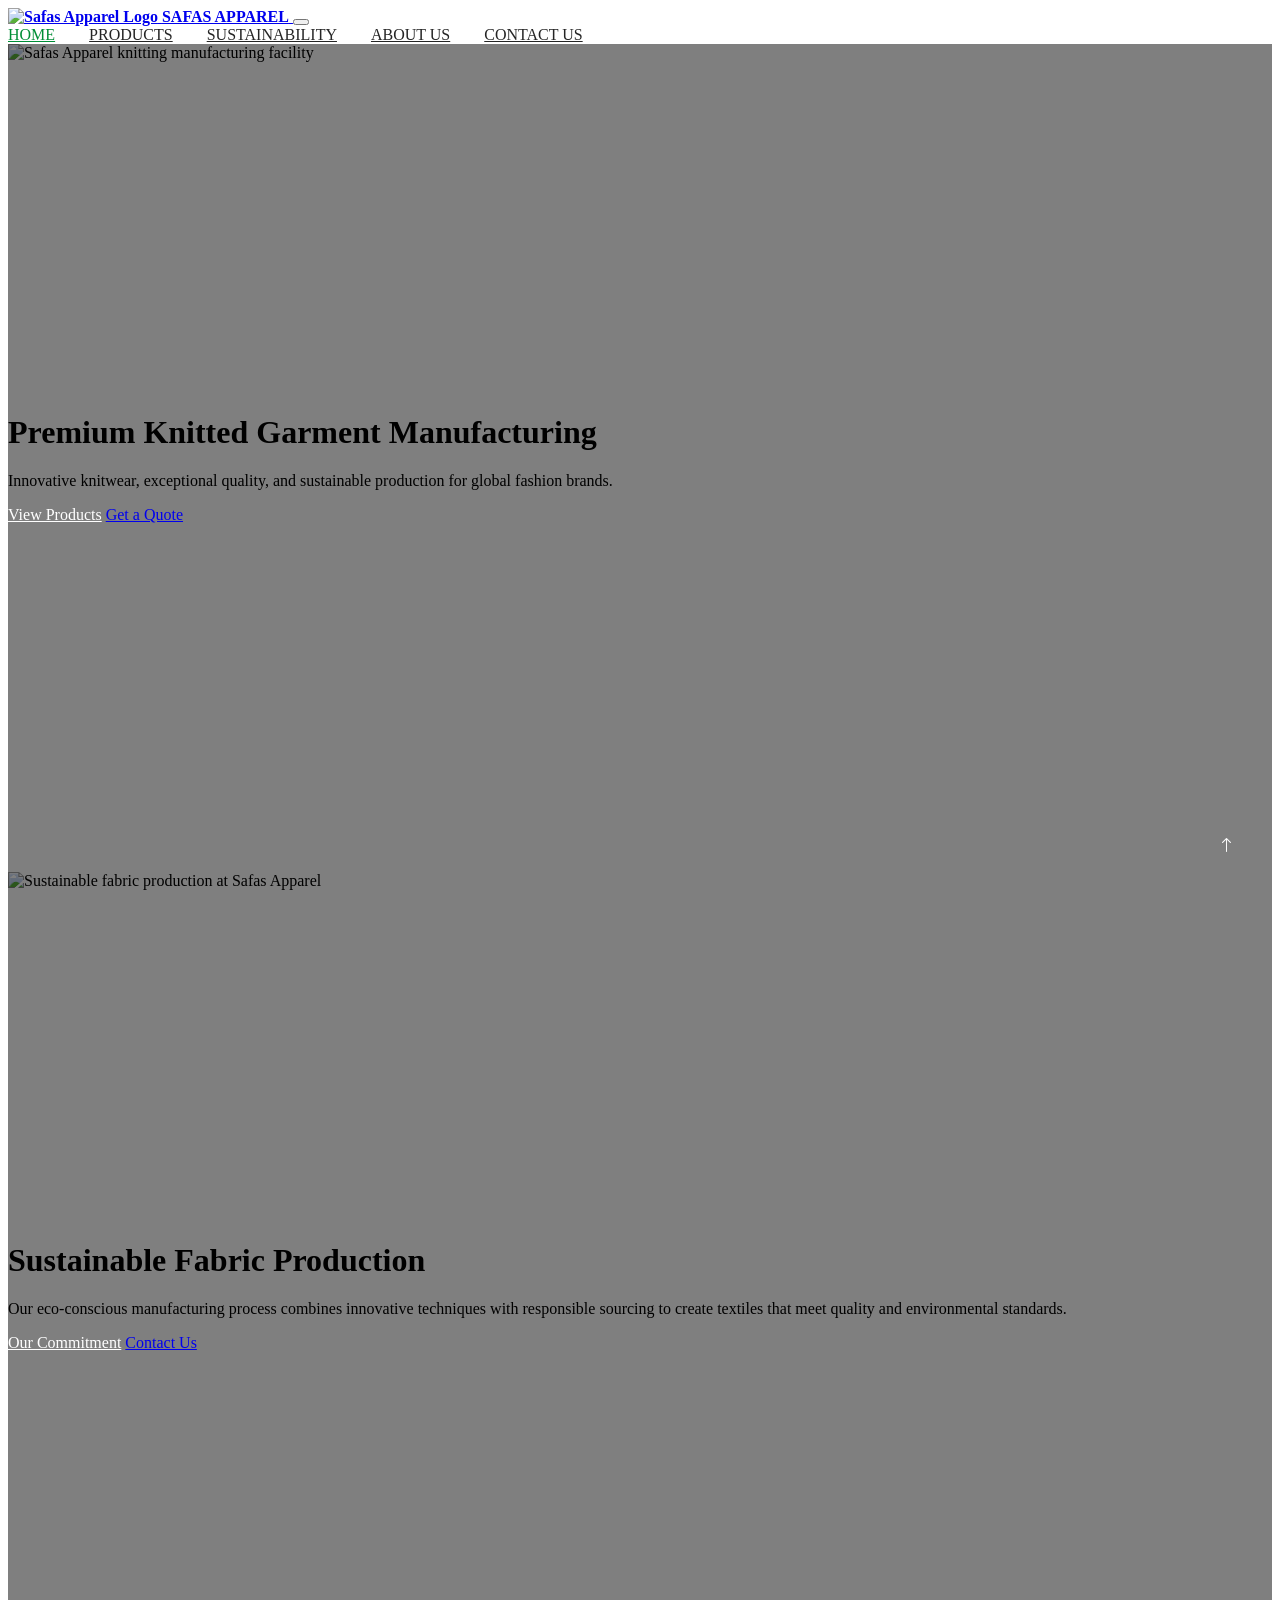
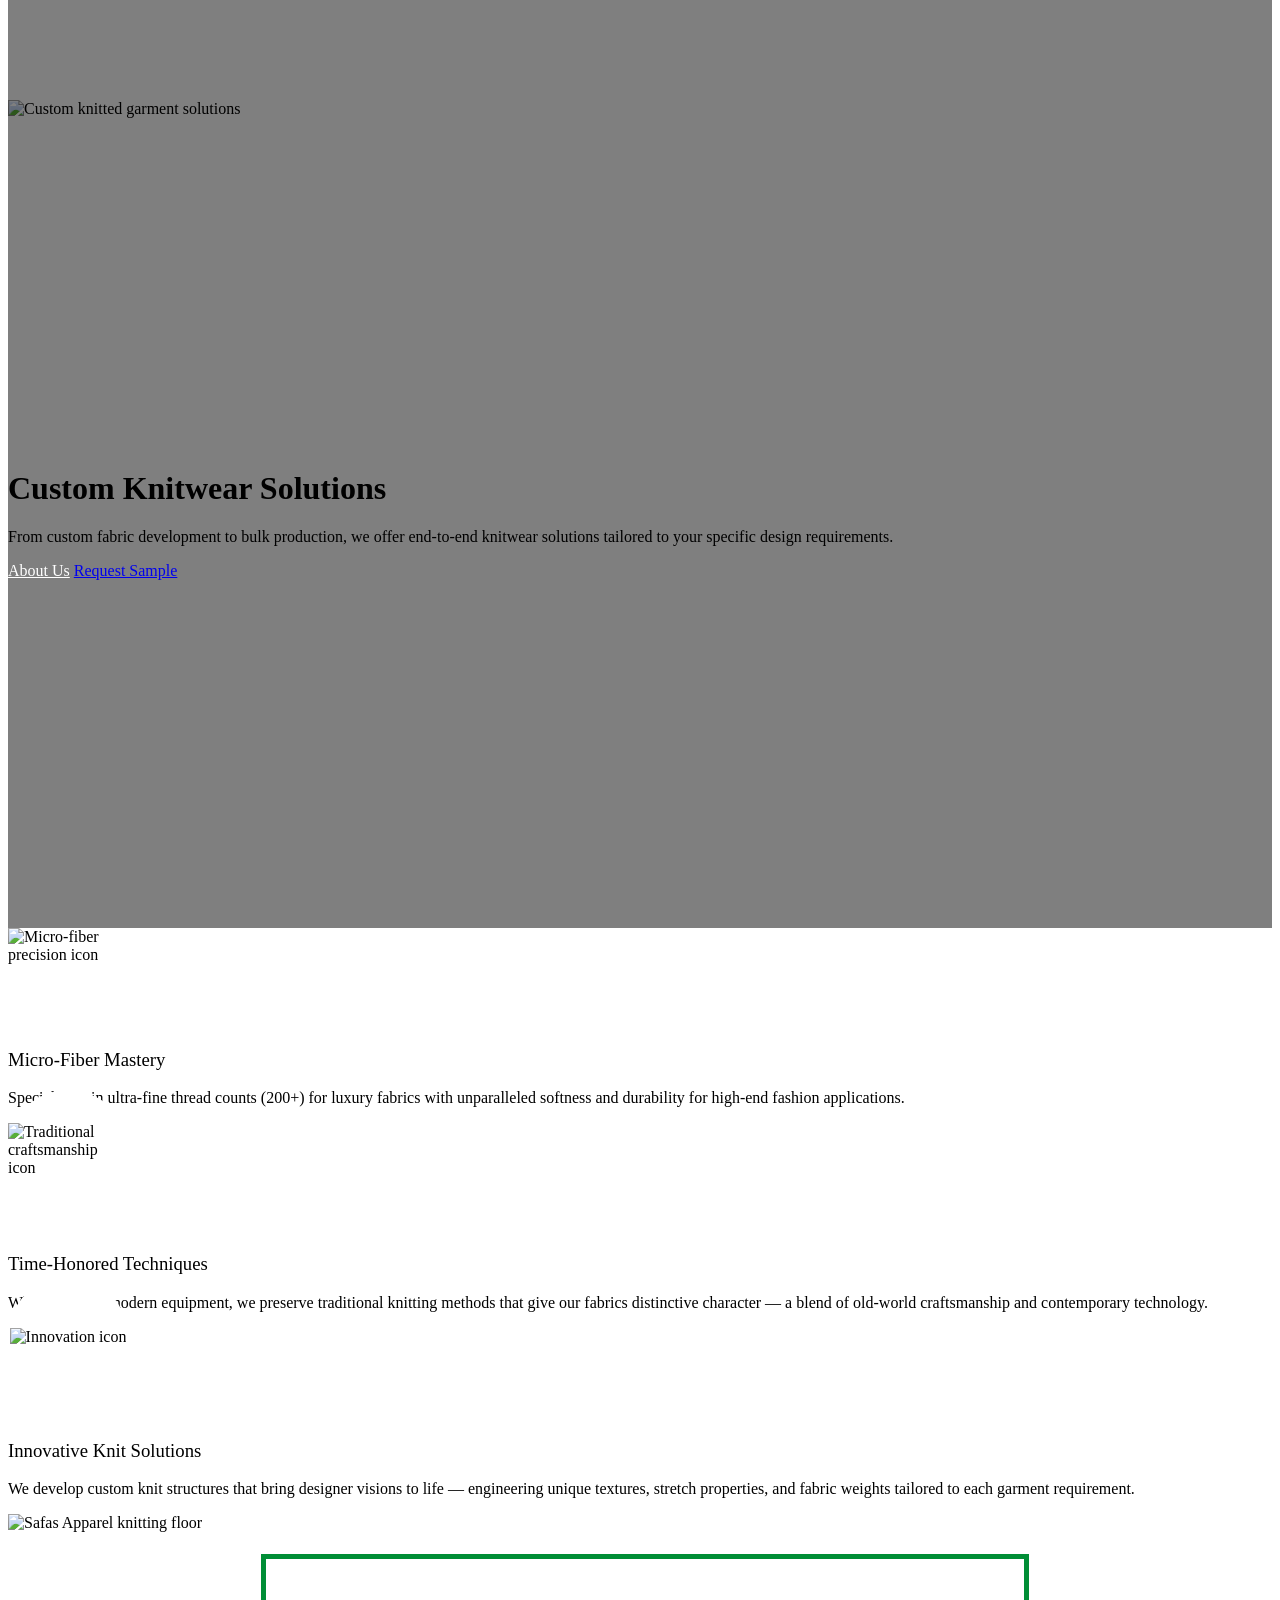
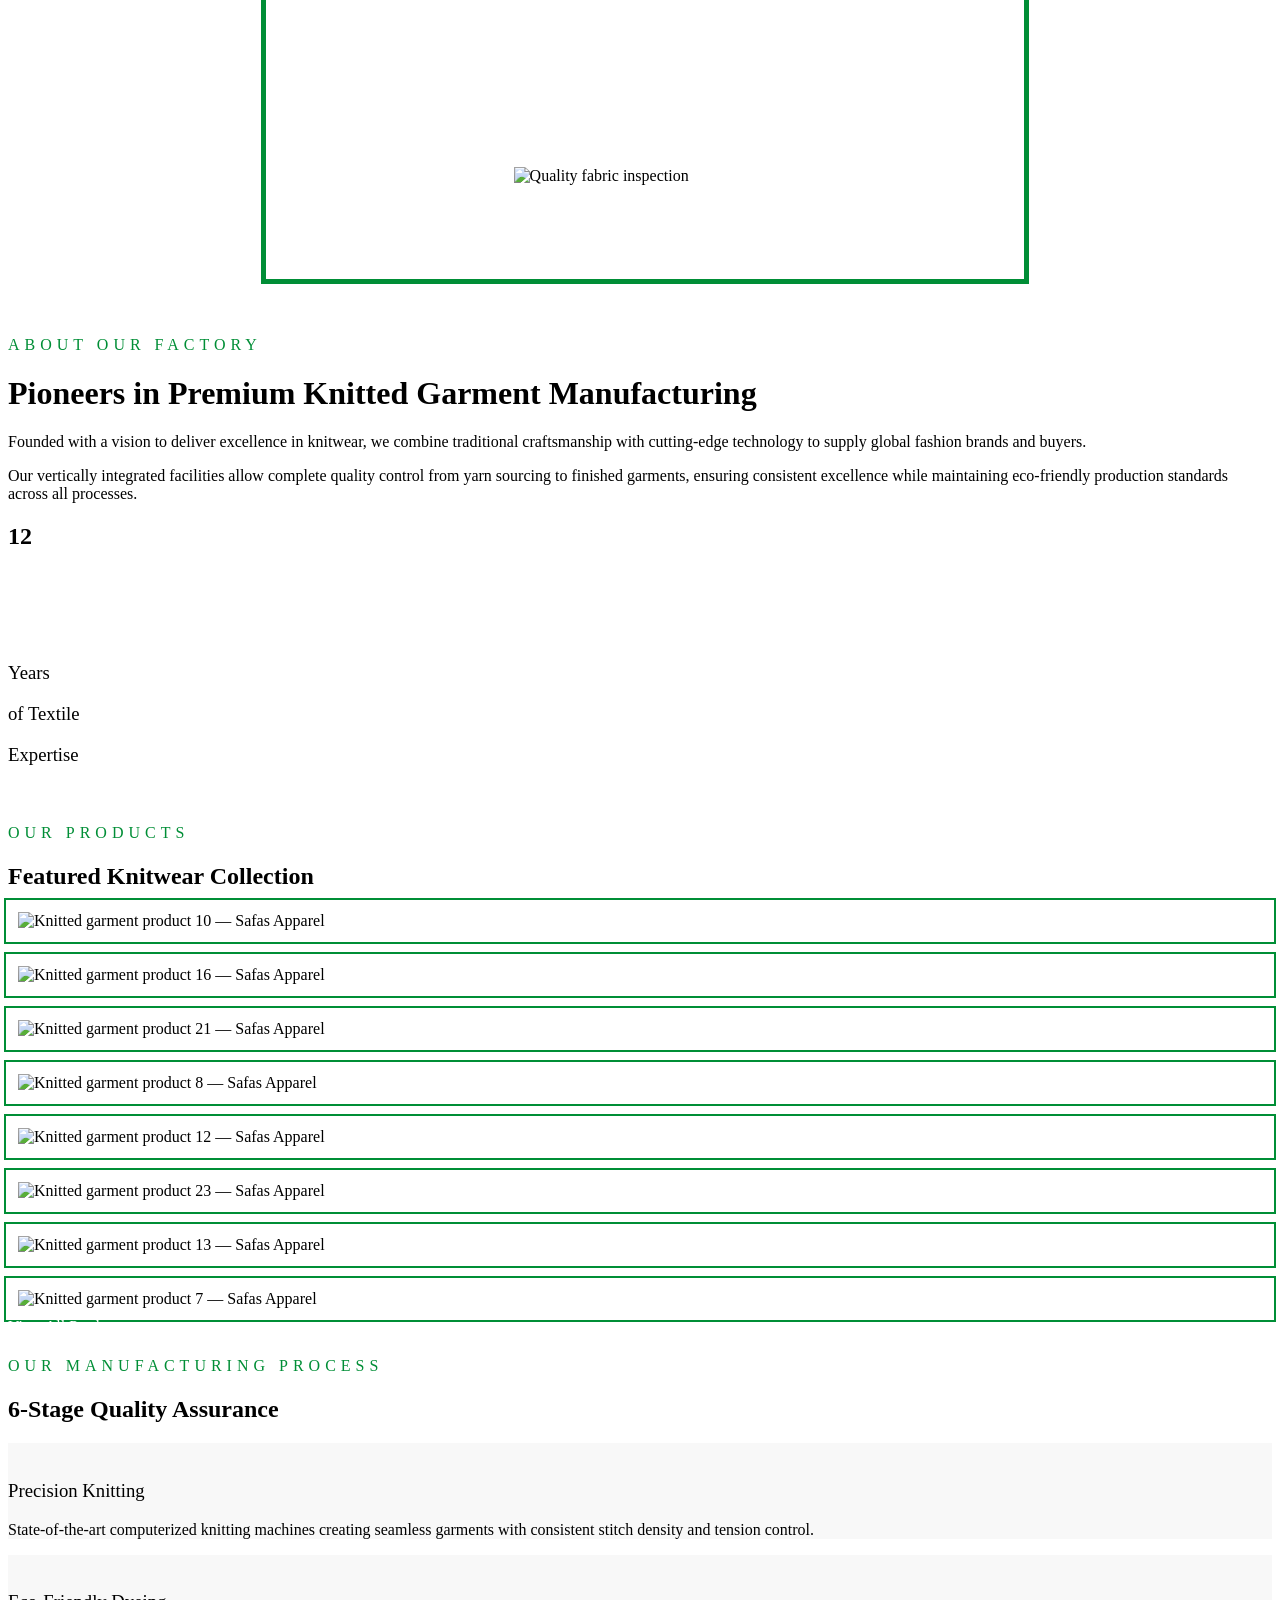
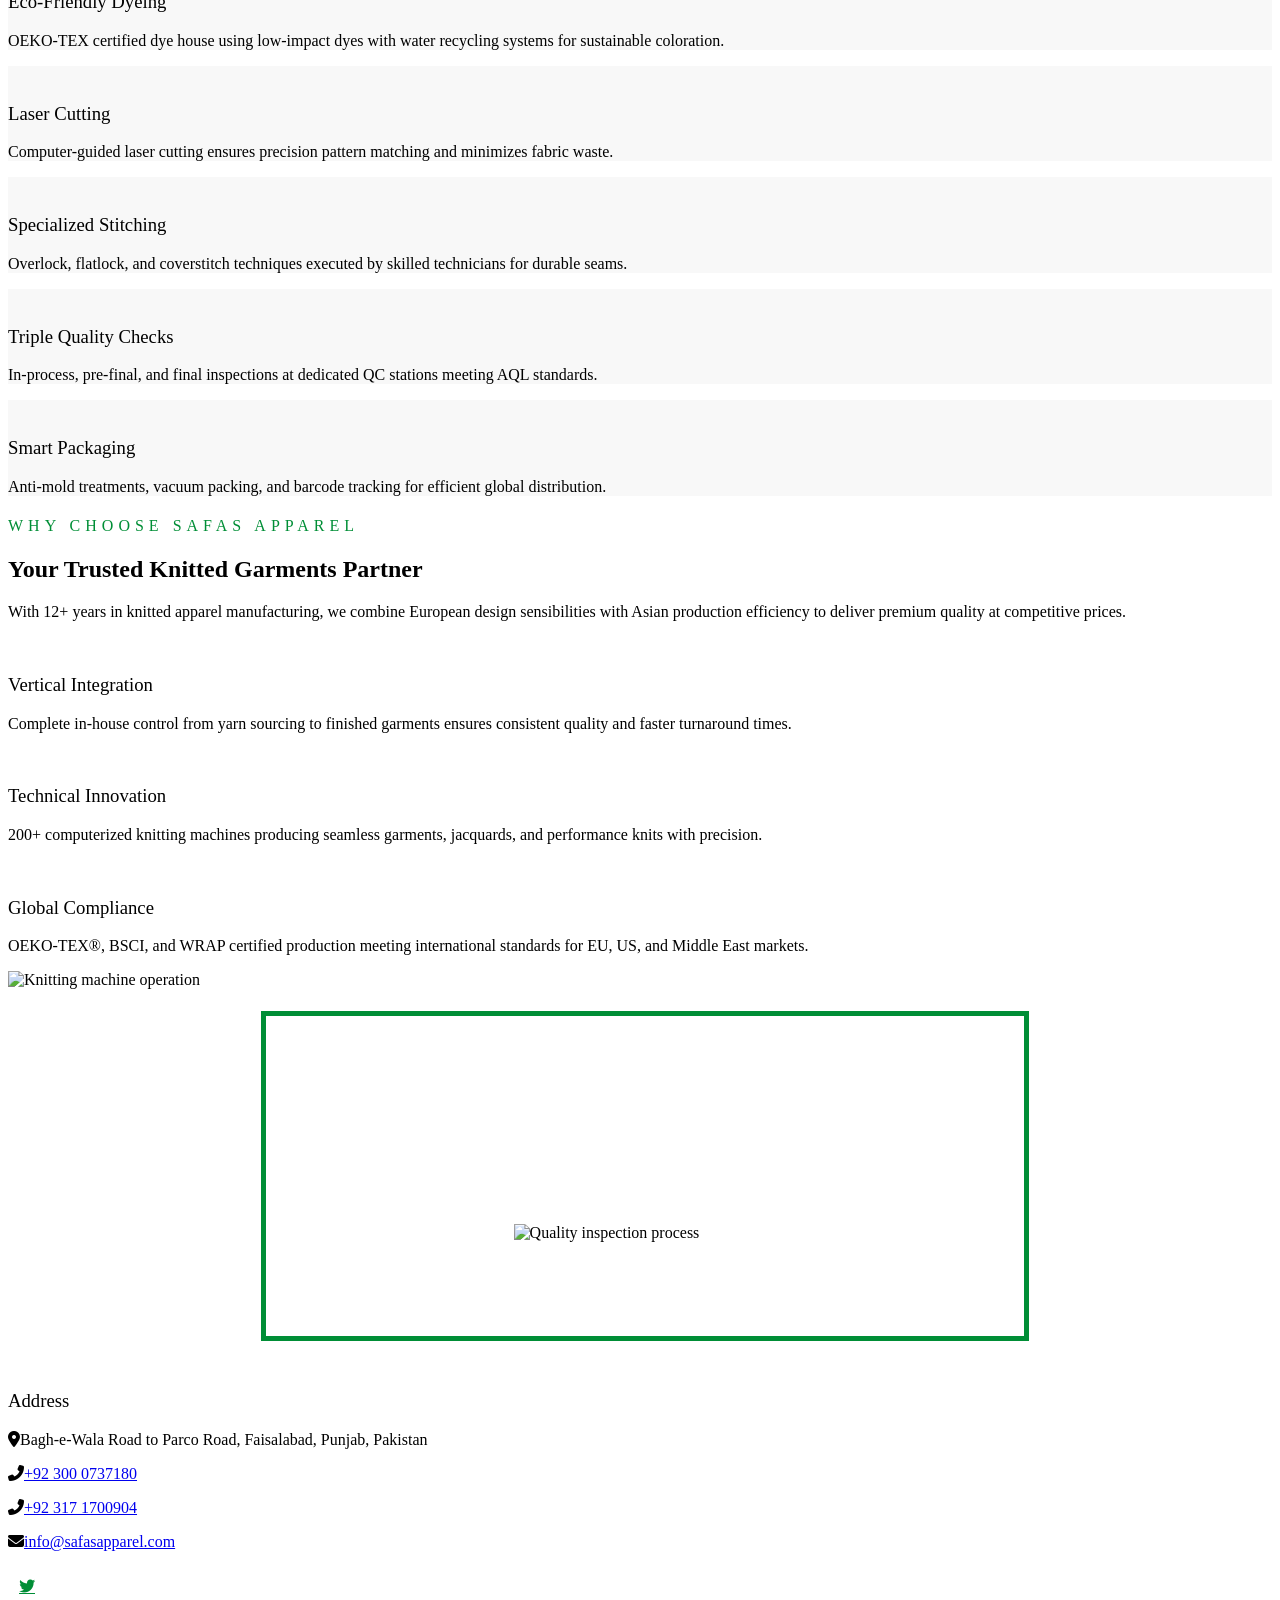
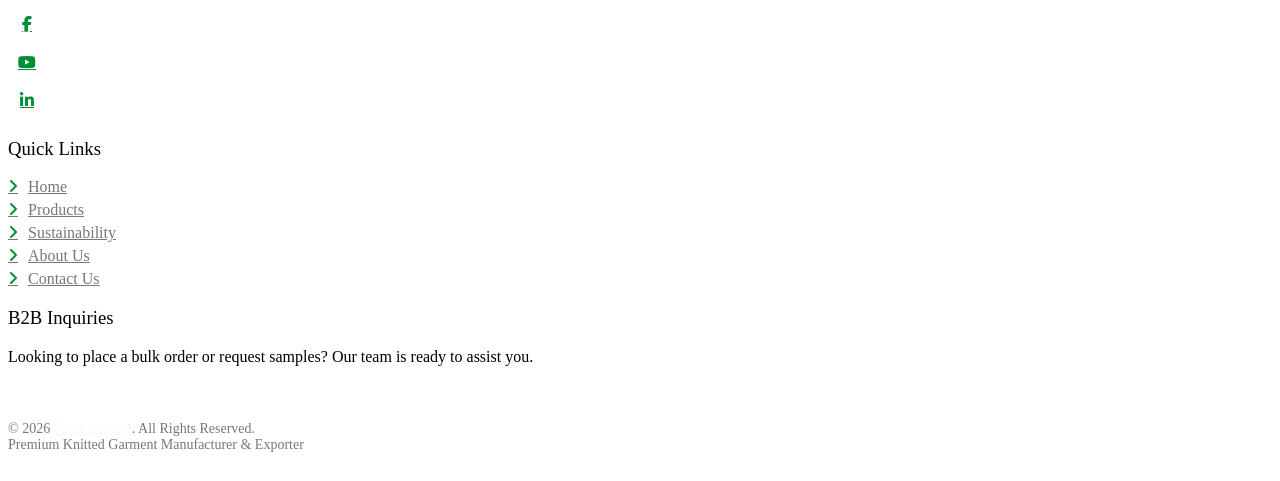
==== index.html @ 7b93fc45 "optmz: overall code site and seo" ====
<!DOCTYPE html>
<html lang="en">

<head>
    <meta charset="utf-8">
    <title>SAFAS APPAREL | Premium Knitted Garment Manufacturer &amp; Exporter</title>
    <meta name="viewport" content="width=device-width, initial-scale=1.0">
    <meta name="keywords" content="knitted garments manufacturer, knitwear exporter, Pakistan textile, T-shirts bulk, polo shirts wholesale, OEKO-TEX certified, BSCI certified, Faisalabad garments">
    <meta name="description" content="Safas Apparel — Premium knitted garments manufacturer and exporter from Faisalabad, Pakistan. OEKO-TEX, BSCI &amp; WRAP certified. Supplying EU, US &amp; Middle East markets with 12+ years of expertise.">
    <link rel="canonical" href="https://safasapparel.com/">

    <!-- Open Graph -->
    <meta property="og:title" content="SAFAS APPAREL | Premium Knitted Garment Manufacturer &amp; Exporter">
    <meta property="og:description" content="B2B manufacturer of knitted garments. OEKO-TEX, BSCI &amp; WRAP certified. Supplying EU, US &amp; Middle East from Faisalabad, Pakistan.">
    <meta property="og:image" content="https://safasapparel.com/img/slider1.png">
    <meta property="og:url" content="https://safasapparel.com/">
    <meta property="og:type" content="website">

    <!-- Favicon -->
    <link rel="icon" href="img/icons/safasLogo-removebg.png" type="image/png">

    <!-- Google Web Fonts -->
    <link rel="preconnect" href="https://fonts.googleapis.com">
    <link rel="preconnect" href="https://fonts.gstatic.com" crossorigin>
    <link href="https://fonts.googleapis.com/css2?family=Open+Sans:wght@400;500;600&family=Teko:wght@400;500;600&display=swap" rel="stylesheet">

    <!-- Icon Font Stylesheet -->
    <link href="https://cdnjs.cloudflare.com/ajax/libs/font-awesome/6.4.0/css/all.min.css" rel="stylesheet">
    <link href="https://cdn.jsdelivr.net/npm/bootstrap-icons@1.4.1/font/bootstrap-icons.css" rel="stylesheet">

    <!-- Libraries Stylesheet -->
    <link href="lib/animate/animate.min.css" rel="stylesheet">
    <link href="lib/owlcarousel/assets/owl.carousel.min.css" rel="stylesheet">

    <!-- Customized Bootstrap Stylesheet -->
    <link href="css/bootstrap.min.css" rel="stylesheet">

    <!-- Template Stylesheet -->
    <link href="css/style.css" rel="stylesheet">
</head>

<body>
    <!-- Custom Loader Start -->
    <div class="custom-loader" id="customLoader" aria-hidden="true">
        <img src="img/icons/safasLogo-removebg.png" alt="" class="loader-logo">
        <h1 class="typing-text">SAFAS APPAREL</h1>
    </div>
    <!-- Custom Loader End -->

    <!-- Navbar Start -->
    <nav class="navbar navbar-expand-lg bg-white navbar-light sticky-top py-lg-0 px-lg-5 wow fadeIn"
        data-wow-delay="0.1s" aria-label="Main navigation">
        <a href="index.html" class="navbar-brand ms-4 ms-lg-0">
            <span class="h2 text-primary m-0 d-flex align-items-center">
                <img class="me-3 navbar-logo" src="img/icons/safasLogo-removebg.png" alt="Safas Apparel Logo">
                <span class="brand-text">SAFAS APPAREL</span>
            </span>
        </a>
        <button type="button" class="navbar-toggler me-4" data-bs-toggle="collapse" data-bs-target="#navbarCollapse"
            aria-controls="navbarCollapse" aria-expanded="false" aria-label="Toggle navigation">
            <span class="navbar-toggler-icon"></span>
        </button>
        <div class="collapse navbar-collapse" id="navbarCollapse">
            <div class="navbar-nav ms-auto p-4 p-lg-0">
                <a href="index.html" class="nav-item nav-link active" aria-current="page">Home</a>
                <a href="products.html" class="nav-item nav-link">Products</a>
                <a href="sustainability.html" class="nav-item nav-link">Sustainability</a>
                <a href="about.html" class="nav-item nav-link">About Us</a>
                <a href="contact.html" class="nav-item nav-link">Contact Us</a>
            </div>
        </div>
    </nav>
    <!-- Navbar End -->


    <!-- Carousel Start -->
    <div class="container-fluid p-0 pb-5 wow fadeIn" data-wow-delay="0.1s">
        <div class="owl-carousel header-carousel position-relative">
            <div class="owl-carousel-item position-relative" data-dot="<img src='img/slider1.png' alt=''>">
                <img class="img-animation" src="img/slider1.png" alt="Safas Apparel knitting manufacturing facility">
                <div class="owl-carousel-inner">
                    <div class="container">
                        <div class="row justify-content-start">
                            <div class="col-10 col-lg-8">
                                <h1 class="display-1 text-white animated slideInDown">Premium Knitted Garment Manufacturing</h1>
                                <p class="fs-5 fw-medium text-white mb-4 pb-3">Innovative knitwear, exceptional quality, and sustainable production for global fashion brands.</p>
                                <a href="products.html" class="btn btn-primary py-3 px-5 me-3">View Products</a>
                                <a href="contact.html" class="btn btn-outline-light py-3 px-5">Get a Quote</a>
                            </div>
                        </div>
                    </div>
                </div>
            </div>
            <div class="owl-carousel-item position-relative" data-dot="<img src='img/slider2.png' alt=''>">
                <img class="img-animation" src="img/slider2.png" alt="Sustainable fabric production at Safas Apparel">
                <div class="owl-carousel-inner">
                    <div class="container">
                        <div class="row justify-content-start">
                            <div class="col-10 col-lg-8">
                                <h1 class="display-1 text-white animated slideInDown">Sustainable Fabric Production</h1>
                                <p class="fs-5 fw-medium text-white mb-4 pb-3">Our eco-conscious manufacturing process combines innovative techniques with responsible sourcing to create textiles that meet quality and environmental standards.</p>
                                <a href="sustainability.html" class="btn btn-primary py-3 px-5 me-3">Our Commitment</a>
                                <a href="contact.html" class="btn btn-outline-light py-3 px-5">Contact Us</a>
                            </div>
                        </div>
                    </div>
                </div>
            </div>
            <div class="owl-carousel-item position-relative" data-dot="<img src='img/slider3.png' alt=''>">
                <img class="img-animation" src="img/slider3.png" alt="Custom knitted garment solutions">
                <div class="owl-carousel-inner">
                    <div class="container">
                        <div class="row justify-content-start">
                            <div class="col-10 col-lg-8">
                                <h1 class="display-1 text-white animated slideInDown">Custom Knitwear Solutions</h1>
                                <p class="fs-5 fw-medium text-white mb-4 pb-3">From custom fabric development to bulk production, we offer end-to-end knitwear solutions tailored to your specific design requirements.</p>
                                <a href="about.html" class="btn btn-primary py-3 px-5 me-3">About Us</a>
                                <a href="contact.html" class="btn btn-outline-light py-3 px-5">Request Sample</a>
                            </div>
                        </div>
                    </div>
                </div>
            </div>
        </div>
    </div>
    <!-- Carousel End -->


    <!-- Facts Start -->
    <div class="container-xxl py-5">
        <div class="container pt-5">
            <div class="row g-4">
                <div class="col-lg-4 col-md-6 wow fadeInUp" data-wow-delay="0.1s">
                    <div class="fact-item text-center bg-light h-100 p-5 pt-0">
                        <div class="fact-icon">
                            <img src="img/icons/icon-2.png" alt="Micro-fiber precision icon" loading="lazy">
                        </div>
                        <h3 class="mb-3">Micro-Fiber Mastery</h3>
                        <p class="mb-0">Specializing in ultra-fine thread counts (200+) for luxury fabrics with unparalleled softness and durability for high-end fashion applications.</p>
                    </div>
                </div>
                <div class="col-lg-4 col-md-6 wow fadeInUp" data-wow-delay="0.3s">
                    <div class="fact-item text-center bg-light h-100 p-5 pt-0">
                        <div class="fact-icon">
                            <img src="img/icons/icon-3.png" alt="Traditional craftsmanship icon" loading="lazy">
                        </div>
                        <h3 class="mb-3">Time-Honored Techniques</h3>
                        <p class="mb-0">While utilizing modern equipment, we preserve traditional knitting methods that give our fabrics distinctive character — a blend of old-world craftsmanship and contemporary technology.</p>
                    </div>
                </div>
                <div class="col-lg-4 col-md-6 wow fadeInUp" data-wow-delay="0.5s">
                    <div class="fact-item text-center bg-light h-100 p-5 pt-0">
                        <div class="fact-icon">
                            <img src="img/icons/icon-4.png" alt="Innovation icon" loading="lazy">
                        </div>
                        <h3 class="mb-3">Innovative Knit Solutions</h3>
                        <p class="mb-0">We develop custom knit structures that bring designer visions to life — engineering unique textures, stretch properties, and fabric weights tailored to each garment requirement.</p>
                    </div>
                </div>
            </div>
        </div>
    </div>
    <!-- Facts End -->


    <!-- About Start -->
    <div class="container-xxl py-5">
        <div class="container">
            <div class="row g-5">
                <div class="col-lg-6 wow fadeIn" data-wow-delay="0.1s">
                    <div class="about-img">
                        <img class="img-fluid" src="img/about-1.png" alt="Safas Apparel knitting floor" loading="lazy">
                        <img class="img-fluid" src="img/about-2.png" alt="Quality fabric inspection" loading="lazy">
                    </div>
                </div>
                <div class="col-lg-6 wow fadeIn" data-wow-delay="0.5s">
                    <h4 class="section-title">About Our Factory</h4>
                    <h1 class="display-5 mb-4">Pioneers in Premium Knitted Garment Manufacturing</h1>
                    <p>Founded with a vision to deliver excellence in knitwear, we combine traditional craftsmanship with cutting-edge technology to supply global fashion brands and buyers.</p>
                    <p class="mb-4">Our vertically integrated facilities allow complete quality control from yarn sourcing to finished garments, ensuring consistent excellence while maintaining eco-friendly production standards across all processes.</p>
                    <div class="d-flex align-items-center mb-5">
                        <div class="d-flex flex-shrink-0 align-items-center justify-content-center border border-5 border-primary"
                            style="width: 120px; height: 120px;">
                            <h2 class="display-1 mb-n2" data-toggle="counter-up">12</h2>
                        </div>
                        <div class="ps-4">
                            <h3>Years</h3>
                            <h3>of Textile</h3>
                            <h3 class="mb-0">Expertise</h3>
                        </div>
                    </div>
                    <a class="btn btn-primary py-3 px-5" href="about.html">Discover Our Story</a>
                </div>
            </div>
        </div>
    </div>
    <!-- About End -->


    <!-- Products Start -->
    <div class="container-xxl py-5">
        <div class="container">
            <div class="text-center mx-auto mb-5 wow fadeInUp section-header" data-wow-delay="0.1s">
                <h4 class="section-title">Our Products</h4>
                <h2 class="display-5 mb-4">Featured Knitwear Collection</h2>
            </div>
            <div class="row g-0 team-items" id="randomProducts">
                <!-- Products dynamically inserted by JS below -->
            </div>
            <div class="row">
                <div class="col-12 text-center mt-5">
                    <a href="products.html" class="btn btn-lg btn-primary px-5">View All Products</a>
                </div>
            </div>
        </div>
    </div>
    <!-- Products End -->


    <!-- Manufacturing Process Start -->
    <div class="container-xxl py-5">
        <div class="container">
            <div class="text-center mx-auto mb-5 wow fadeInUp section-header" data-wow-delay="0.1s">
                <h4 class="section-title">Our Manufacturing Process</h4>
                <h2 class="display-5 mb-4">6-Stage Quality Assurance</h2>
            </div>
            <div class="row g-4">
                <div class="col-lg-4 col-md-6 wow fadeInUp" data-wow-delay="0.1s">
                    <div class="service-item d-flex position-relative text-center h-100">
                        <img class="bg-img" src="img/service-1.jpg" alt="Computerized knitting machines" loading="lazy">
                        <div class="service-text p-5">
                            <img class="mb-4" src="img/icons/icon-5.png" alt="" loading="lazy">
                            <h3 class="mb-3">Precision Knitting</h3>
                            <p class="mb-4">State-of-the-art computerized knitting machines creating seamless garments with consistent stitch density and tension control.</p>
                        </div>
                    </div>
                </div>
                <div class="col-lg-4 col-md-6 wow fadeInUp" data-wow-delay="0.3s">
                    <div class="service-item d-flex position-relative text-center h-100">
                        <img class="bg-img" src="img/service-2.jpg" alt="Eco-friendly fabric dyeing" loading="lazy">
                        <div class="service-text p-5">
                            <img class="mb-4" src="img/icons/icon-6.png" alt="" loading="lazy">
                            <h3 class="mb-3">Eco-Friendly Dyeing</h3>
                            <p class="mb-4">OEKO-TEX certified dye house using low-impact dyes with water recycling systems for sustainable coloration.</p>
                        </div>
                    </div>
                </div>
                <div class="col-lg-4 col-md-6 wow fadeInUp" data-wow-delay="0.5s">
                    <div class="service-item d-flex position-relative text-center h-100">
                        <img class="bg-img" src="img/service-3.jpg" alt="Laser cutting precision" loading="lazy">
                        <div class="service-text p-5">
                            <img class="mb-4" src="img/icons/icon-7.png" alt="" loading="lazy">
                            <h3 class="mb-3">Laser Cutting</h3>
                            <p class="mb-4">Computer-guided laser cutting ensures precision pattern matching and minimizes fabric waste.</p>
                        </div>
                    </div>
                </div>
                <div class="col-lg-4 col-md-6 wow fadeInUp" data-wow-delay="0.1s">
                    <div class="service-item d-flex position-relative text-center h-100">
                        <img class="bg-img" src="img/service-4.jpg" alt="Specialized stitching section" loading="lazy">
                        <div class="service-text p-5">
                            <img class="mb-4" src="img/icons/icon-8.png" alt="" loading="lazy">
                            <h3 class="mb-3">Specialized Stitching</h3>
                            <p class="mb-4">Overlock, flatlock, and coverstitch techniques executed by skilled technicians for durable seams.</p>
                        </div>
                    </div>
                </div>
                <div class="col-lg-4 col-md-6 wow fadeInUp" data-wow-delay="0.3s">
                    <div class="service-item d-flex position-relative text-center h-100">
                        <img class="bg-img" src="img/service-5.jpg" alt="Triple quality control inspection" loading="lazy">
                        <div class="service-text p-5">
                            <img class="mb-4" src="img/icons/icon-9.png" alt="" loading="lazy">
                            <h3 class="mb-3">Triple Quality Checks</h3>
                            <p class="mb-4">In-process, pre-final, and final inspections at dedicated QC stations meeting AQL standards.</p>
                        </div>
                    </div>
                </div>
                <div class="col-lg-4 col-md-6 wow fadeInUp" data-wow-delay="0.5s">
                    <div class="service-item d-flex position-relative text-center h-100">
                        <img class="bg-img" src="img/service-6.jpg" alt="Smart packaging and export" loading="lazy">
                        <div class="service-text p-5">
                            <img class="mb-4" src="img/icons/icon-10.png" alt="" loading="lazy">
                            <h3 class="mb-3">Smart Packaging</h3>
                            <p class="mb-4">Anti-mold treatments, vacuum packing, and barcode tracking for efficient global distribution.</p>
                        </div>
                    </div>
                </div>
            </div>
        </div>
    </div>
    <!-- Manufacturing Process End -->


    <!-- Why Choose Us Start -->
    <div class="container-xxl py-5">
        <div class="container">
            <div class="row g-5">
                <div class="col-lg-6 wow fadeInUp" data-wow-delay="0.1s">
                    <h4 class="section-title">Why Choose Safas Apparel</h4>
                    <h2 class="display-5 mb-4">Your Trusted Knitted Garments Partner</h2>
                    <p class="mb-4">With 12+ years in knitted apparel manufacturing, we combine European design sensibilities with Asian production efficiency to deliver premium quality at competitive prices.</p>
                    <div class="row g-4">
                        <div class="col-12">
                            <div class="d-flex align-items-start">
                                <img class="flex-shrink-0" src="img/icons/icon-2.png" alt="" loading="lazy">
                                <div class="ms-4">
                                    <h3>Vertical Integration</h3>
                                    <p class="mb-0">Complete in-house control from yarn sourcing to finished garments ensures consistent quality and faster turnaround times.</p>
                                </div>
                            </div>
                        </div>
                        <div class="col-12">
                            <div class="d-flex align-items-start">
                                <img class="flex-shrink-0" src="img/icons/icon-3.png" alt="" loading="lazy">
                                <div class="ms-4">
                                    <h3>Technical Innovation</h3>
                                    <p class="mb-0">200+ computerized knitting machines producing seamless garments, jacquards, and performance knits with precision.</p>
                                </div>
                            </div>
                        </div>
                        <div class="col-12">
                            <div class="d-flex align-items-start">
                                <img class="flex-shrink-0" src="img/icons/icon-4.png" alt="" loading="lazy">
                                <div class="ms-4">
                                    <h3>Global Compliance</h3>
                                    <p class="mb-0">OEKO-TEX®, BSCI, and WRAP certified production meeting international standards for EU, US, and Middle East markets.</p>
                                </div>
                            </div>
                        </div>
                    </div>
                </div>
                <div class="col-lg-6 wow fadeInUp" data-wow-delay="0.5s">
                    <div class="feature-img">
                        <img class="img-fluid" src="img/about-2.png" alt="Knitting machine operation" loading="lazy">
                        <img class="img-fluid" src="img/about-1.png" alt="Quality inspection process" loading="lazy">
                    </div>
                </div>
            </div>
        </div>
    </div>
    <!-- Why Choose Us End -->


    <!-- Footer Start -->
    <div class="container-fluid bg-dark text-body footer mt-5 pt-5 px-0 wow fadeIn" data-wow-delay="0.1s">
        <div class="container py-5">
            <div class="row g-5">
                <div class="col-lg-3 col-md-6">
                    <h3 class="text-light mb-4">Address</h3>
                    <p class="mb-2"><i class="fa fa-map-marker-alt text-primary me-3"></i>Bagh-e-Wala Road to Parco Road, Faisalabad, Punjab, Pakistan</p>
                    <p class="mb-2"><i class="fa fa-phone-alt text-primary me-3"></i><a href="tel:+923000737180" class="text-body">+92 300 0737180</a></p>
                    <p class="mb-2"><i class="fa fa-phone-alt text-primary me-3"></i><a href="tel:+923171700904" class="text-body">+92 317 1700904</a></p>
                    <p class="mb-2"><i class="fa fa-envelope text-primary me-3"></i><a href="mailto:info@safasapparel.com" class="text-body">info@safasapparel.com</a></p>
                    <div class="d-flex pt-2">
                        <a class="btn btn-square btn-outline-body me-1" href="#" aria-label="Twitter"><i class="fab fa-twitter"></i></a>
                        <a class="btn btn-square btn-outline-body me-1" href="#" aria-label="Facebook"><i class="fab fa-facebook-f"></i></a>
                        <a class="btn btn-square btn-outline-body me-1" href="#" aria-label="YouTube"><i class="fab fa-youtube"></i></a>
                        <a class="btn btn-square btn-outline-body me-0" href="#" aria-label="LinkedIn"><i class="fab fa-linkedin-in"></i></a>
                    </div>
                </div>
                <div class="col-lg-3 col-md-6">
                    <h3 class="text-light mb-4">Quick Links</h3>
                    <a class="btn btn-link" href="index.html">Home</a>
                    <a class="btn btn-link" href="products.html">Products</a>
                    <a class="btn btn-link" href="sustainability.html">Sustainability</a>
                    <a class="btn btn-link" href="about.html">About Us</a>
                    <a class="btn btn-link" href="contact.html">Contact Us</a>
                </div>
                <div class="col-lg-3 col-md-6">
                    <h3 class="text-light mb-4">B2B Inquiries</h3>
                    <p class="text-body mb-3">Looking to place a bulk order or request samples? Our team is ready to assist you.</p>
                    <a href="contact.html" class="btn btn-primary py-2 px-4">Get in Touch</a>
                </div>
            </div>
        </div>
        <div class="footer-copyright">
            <div class="container">
                <div class="row align-items-center">
                    <div class="col-md-6 text-center text-md-start mb-2 mb-md-0">
                        <span>&copy; 2026 <a href="index.html" class="text-white text-decoration-none">Safas Apparel</a>. All Rights Reserved.</span>
                    </div>
                    <div class="col-md-6 text-center text-md-end">
                        <span>Premium Knitted Garment Manufacturer &amp; Exporter</span>
                    </div>
                </div>
            </div>
        </div>
    </div>
    <!-- Footer End -->


    <!-- Back to Top -->
    <a href="#" class="btn btn-lg btn-primary btn-lg-square back-to-top" aria-label="Back to top"><i class="bi bi-arrow-up"></i></a>


    <!-- JavaScript Libraries -->
    <script src="https://code.jquery.com/jquery-3.7.1.min.js"></script>
    <script src="https://cdn.jsdelivr.net/npm/bootstrap@5.3.3/dist/js/bootstrap.bundle.min.js"></script>
    <script src="lib/wow/wow.min.js"></script>
    <script src="lib/easing/easing.min.js"></script>
    <script src="lib/waypoints/waypoints.min.js"></script>
    <script src="lib/counterup/counterup.min.js"></script>
    <script src="lib/owlcarousel/owl.carousel.min.js"></script>

    <!-- Template Javascript -->
    <script src="js/main.js"></script>

    <script>
        document.addEventListener('DOMContentLoaded', function () {

            // ── Custom Loader ──────────────────────────────────────────────
            const customLoader = document.getElementById('customLoader');
            setTimeout(function () {
                customLoader.classList.add('fade-out');
                setTimeout(function () { customLoader.style.display = 'none'; }, 500);
            }, 1800);

            // ── Random Featured Products ───────────────────────────────────
            const allProductNums = [1,2,3,4,5,6,7,8,9,10,11,12,13,14,15,16,17,18,19,20,21,22,23,24];
            for (let i = allProductNums.length - 1; i > 0; i--) {
                const j = Math.floor(Math.random() * (i + 1));
                [allProductNums[i], allProductNums[j]] = [allProductNums[j], allProductNums[i]];
            }
            const featured = allProductNums.slice(0, 8);
            const container = document.getElementById('randomProducts');
            featured.forEach(function (num) {
                const col = document.createElement('div');
                col.className = 'col-lg-3 col-md-6 wow fadeInUp';
                col.setAttribute('data-wow-delay', '0.1s');
                col.innerHTML =
                    '<div class="team-item position-relative">' +
                        '<div class="position-relative">' +
                            '<img class="img-fluid" src="img/products/' + num + '.png"' +
                            ' alt="Knitted garment product ' + num + ' — Safas Apparel"' +
                            ' loading="lazy">' +
                        '</div>' +
                    '</div>';
                container.appendChild(col);
            });
        });
    </script>

    <!-- JSON-LD Structured Data -->
    <script type="application/ld+json">
    {
        "@context": "https://schema.org",
        "@type": "Organization",
        "name": "Safas Apparel",
        "url": "https://safasapparel.com",
        "logo": "https://safasapparel.com/img/icons/safasLogo-removebg.png",
        "description": "Premium knitted garments manufacturer and exporter from Faisalabad, Pakistan. OEKO-TEX, BSCI and WRAP certified.",
        "contactPoint": {
            "@type": "ContactPoint",
            "telephone": "+92-300-0737180",
            "contactType": "sales",
            "availableLanguage": ["English", "Urdu"]
        },
        "address": {
            "@type": "PostalAddress",
            "streetAddress": "Bagh-e-Wala Road to Parco Road",
            "addressLocality": "Faisalabad",
            "addressRegion": "Punjab",
            "addressCountry": "PK"
        },
        "sameAs": []
    }
    </script>
</body>

</html>
---- css/style.css ----
/********** Template CSS **********/
:root {
    --primary: #008E36;
    --light: #F8F8F8;
    --dark: #252525;
}

h1,
h2,
.h1,
.h2,
.fw-bold {
    font-weight: 600 !important;
}

h3,
h4,
.h3,
.h4,
.fw-medium {
    font-weight: 500 !important;
}

h5,
h6,
.h5,
.h6,
.fw-normal {
    font-weight: 400 !important;
}

.back-to-top {
    position: fixed;
    display: none;
    right: 30px;
    bottom: 30px;
    z-index: 99;
}


/*** Spinner ***/
#spinner {
    opacity: 0;
    visibility: hidden;
    transition: opacity .5s ease-out, visibility 0s linear .5s;
    z-index: 99999;
}

#spinner.show {
    transition: opacity .5s ease-out, visibility 0s linear 0s;
    visibility: visible;
    opacity: 1;
}


/*** Custom Loader (index.html only) ***/
.custom-loader {
    position: fixed;
    top: 0;
    left: 0;
    width: 100%;
    height: 100%;
    background: rgba(0, 0, 0, 1);
    display: flex;
    flex-direction: column;
    justify-content: center;
    align-items: center;
    z-index: 9999;
    opacity: 1;
    transition: opacity 0.5s ease-out;
}

.custom-loader.fade-out {
    opacity: 0;
    pointer-events: none;
}

.loader-logo {
    width: 210px;
    height: auto;
    margin-bottom: 2rem;
    opacity: 0;
    animation: loaderFadeIn 1s ease forwards;
}

.typing-text {
    color: white;
    font-family: 'Teko', sans-serif;
    font-size: 4rem;
    letter-spacing: 0.2em;
    margin: 0;
    white-space: nowrap;
    overflow: hidden;
    width: 0;
    animation: loaderTyping 2s steps(13, end) 1s forwards;
    opacity: 0;
}

@keyframes loaderFadeIn {
    from { opacity: 0; transform: translateY(-20px); }
    to   { opacity: 1; transform: translateY(0); }
}

@keyframes loaderTyping {
    from { width: 0;    opacity: 1; }
    to   { width: 18ch; opacity: 1; }
}

@media screen and (max-width: 991px) {
    .loader-logo  { width: 180px; margin-bottom: 1.5rem; }
    .typing-text  { font-size: 3rem; }
}

@media screen and (max-width: 576px) {
    .loader-logo  { width: 100px; margin-bottom: 1rem; }
    .typing-text  { font-size: 2rem; letter-spacing: 0.15em; }
    @keyframes loaderTyping {
        from { width: 0;    opacity: 1; }
        to   { width: 16ch; opacity: 1; }
    }
}


/*** Button ***/
.btn {
    font-weight: 500;
    transition: .5s;
}

.btn.btn-primary,
.btn.btn-secondary {
    color: #FFFFFF;
}

.btn-square {
    width: 38px;
    height: 38px;
}

.btn-sm-square {
    width: 32px;
    height: 32px;
}

.btn-lg-square {
    width: 48px;
    height: 48px;
}

.btn-square,
.btn-sm-square,
.btn-lg-square {
    padding: 0;
    display: flex;
    align-items: center;
    justify-content: center;
    font-weight: normal;
}

.btn-outline-body {
    color: var(--primary);
    border-color: #777777;
}

.btn-outline-body:hover {
    color: #FFFFFF;
    background: var(--primary);
    border-color: var(--primary);
}


/*** Navbar ***/
.navbar .dropdown-toggle::after {
    border: none;
    content: "\f107";
    font-family: "Font Awesome 6 Free";
    font-weight: 900;
    vertical-align: middle;
    margin-left: 8px;
}

.navbar .navbar-nav .nav-link {
    margin-right: 30px;
    color: var(--dark);
    font-weight: 500;
    text-transform: uppercase;
    outline: none;
}

.navbar .navbar-nav .nav-link:hover,
.navbar .navbar-nav .nav-link.active {
    color: var(--primary);
}

.navbar.sticky-top {
    top: -100px;
    transition: .5s;
}

/* Navbar logo & brand text — replaces repeated inline styles */
.navbar-logo {
    width: 75px;
    height: auto;
}

.brand-text {
    font-family: Times, 'Times New Roman', serif;
    font-weight: 700;
}

@media (max-width: 991.98px) {
    .navbar .navbar-nav .nav-link {
        margin-right: 0;
        padding: 10px 0;
    }

    .navbar .navbar-nav {
        border-top: 1px solid #EEEEEE;
    }
}

@media (min-width: 992px) {
    .navbar .nav-item .dropdown-menu {
        display: block;
        visibility: hidden;
        top: 100%;
        transform: rotateX(-75deg);
        transform-origin: 0% 0%;
        transition: .5s;
        opacity: 0;
    }

    .navbar .nav-item:hover .dropdown-menu {
        transform: rotateX(0deg);
        visibility: visible;
        transition: .5s;
        opacity: 1;
    }
}


/*** Header Carousel ***/
.owl-carousel-inner {
    position: absolute;
    width: 100%;
    height: 100%;
    top: 0;
    left: 0;
    display: flex;
    align-items: center;
    background: rgba(0, 0, 0, .5);
}

.header-carousel {
    position: relative;
    overflow: hidden;
}

.owl-carousel-item {
    position: relative;
    overflow: hidden;
    height: 92vh;
    min-height: 500px;
}

.img-animation {
    width: 100%;
    height: 100%;
    object-fit: cover;
    animation: zoom-in 10s linear infinite;
    transform-origin: center center;
}

@keyframes zoom-in {
    0%   { transform: scale(1); }
    50%  { transform: scale(1.15); }
    100% { transform: scale(1); }
}

@media (max-width: 768px) {
    .header-carousel .owl-carousel-item {
        position: relative;
        min-height: 500px;
    }

    .header-carousel .owl-carousel-item img {
        position: absolute;
        width: 100%;
        height: 100%;
        object-fit: cover;
    }

    .header-carousel .owl-carousel-item p {
        font-size: 16px !important;
    }
}

.header-carousel .owl-dots {
    position: absolute;
    width: 60px;
    height: 100%;
    top: 0;
    right: 30px;
    display: flex;
    flex-direction: column;
    align-items: center;
    justify-content: center;
}

.header-carousel .owl-dots .owl-dot {
    position: relative;
    width: 45px;
    height: 45px;
    margin: 5px 0;
    background: var(--dark);
    transition: .5s;
}

.header-carousel .owl-dots .owl-dot.active {
    width: 60px;
    height: 60px;
}

.header-carousel .owl-dots .owl-dot img {
    position: absolute;
    width: 100%;
    height: 100%;
    object-fit: cover;
    padding: 2px;
    transition: .5s;
    opacity: .3;
}

.header-carousel .owl-dots .owl-dot.active img {
    opacity: 1;
}

.page-header {
    background: linear-gradient(rgba(0, 0, 0, .5), rgba(0, 0, 0, .5)), url(../img/carousel-1.jpg) center center no-repeat;
    background-size: cover;
}

.breadcrumb-item+.breadcrumb-item::before {
    color: var(--light);
}


/*** Section Title ***/
.section-title {
    color: var(--primary);
    font-weight: 600;
    letter-spacing: 5px;
    text-transform: uppercase;
}

/* Reusable max-width wrapper for section headers — replaces repeated inline style */
.section-header {
    max-width: 600px;
}


/*** Facts ***/
.fact-item .fact-icon {
    width: 120px;
    height: 120px;
    margin-top: -60px;
    margin-bottom: 1.5rem;
    display: inline-flex;
    align-items: center;
    justify-content: center;
    background: #FFFFFF;
    border-radius: 120px;
    transition: .5s;
}

.fact-item:hover .fact-icon {
    background: var(--dark);
}

.fact-item .fact-icon i {
    color: var(--primary);
    transition: .5s;
}

.fact-item:hover .fact-icon i {
    color: #FFFFFF;
}


/*** About & Feature ***/
.about-img,
.feature-img {
    position: relative;
    height: 100%;
    min-height: 400px;
}

.about-img img,
.feature-img img {
    position: absolute;
    width: 60%;
    height: 80%;
    object-fit: cover;
}

.about-img img:last-child,
.feature-img img:last-child {
    margin: 20% 0 0 40%;
}

.about-img::before,
.feature-img::before {
    position: absolute;
    content: "";
    width: 60%;
    height: 80%;
    top: 10%;
    left: 20%;
    border: 5px solid var(--primary);
    z-index: -1;
}


/*** Service ***/
.service-item .bg-img {
    position: absolute;
    width: 100%;
    height: 100%;
    object-fit: cover;
    z-index: -1;
}

.service-item .service-text {
    background: var(--light);
    transition: .5s;
}

.service-item:hover .service-text {
    background: rgba(0, 0, 0, .7);
}

.service-item * {
    transition: .5s;
}

.service-item:hover * {
    color: #FFFFFF;
}

.service-item .btn {
    width: 40px;
    height: 40px;
    display: inline-flex;
    align-items: center;
    color: var(--dark);
    background: #FFFFFF;
    white-space: nowrap;
    overflow: hidden;
    transition: .5s;
}

.service-item:hover .btn {
    width: 140px;
}


/*** Products ***/
.product-items {
    margin: -.75rem;
}

.product-item {
    padding: .75rem;
    border: 2px solid #008E36;
    margin: 28px;
    height: 480px;
    overflow: hidden;
}

.product-item::after {
    position: absolute;
    content: "";
    width: 100%;
    height: 0;
    top: 0;
    left: 0;
    background: #FFFFFF;
    transition: .5s;
    z-index: -1;
}

.product-item:hover::after {
    height: 100%;
    background: var(--primary);
}

.product-item .product-social {
    position: absolute;
    width: 100%;
    bottom: -20px;
    left: 0;
}

.product-item .product-social .btn {
    display: inline-flex;
    margin: 0 2px;
    color: var(--primary);
    background: var(--light);
}

.product-item .product-social .btn:hover {
    color: #FFFFFF;
    background: var(--primary);
}


/*** Team (used for homepage featured products grid) ***/
.team-items {
    margin: -.75rem;
}

.team-item {
    padding: .75rem;
    border: 2px solid #008E36;
    margin: 8px;
}

.team-item::after {
    position: absolute;
    content: "";
    width: 100%;
    height: 0;
    top: 0;
    left: 0;
    background: #FFFFFF;
    transition: .5s;
    z-index: -1;
}

.team-item:hover::after {
    height: 100%;
    background: var(--primary);
}

.team-item .team-social {
    position: absolute;
    width: 100%;
    bottom: -20px;
    left: 0;
}

.team-item .team-social .btn {
    display: inline-flex;
    margin: 0 2px;
    color: var(--primary);
    background: var(--light);
}

.team-item .team-social .btn:hover {
    color: #FFFFFF;
    background: var(--primary);
}


/*** Product Preview Modal ***/
.modal-product-preview {
    max-width: 780px;
}

.modal-product-content {
    background: rgba(255, 255, 255, 0.95);
    border-radius: 18px;
    box-shadow: 0 12px 48px 0 rgba(0, 0, 0, 0.25);
    padding: 32px 0 0;
    position: relative;
}

.modal-product-img {
    max-height: 70vh;
    max-width: 90%;
    margin: auto;
    border-radius: 12px;
}

.modal-close-btn {
    position: absolute;
    top: 16px;
    right: 16px;
    z-index: 10;
    background: var(--dark);
    border-radius: 50%;
    padding: 8px;
    opacity: 1;
    filter: invert(1);
}

.modal-close-btn:hover {
    background: var(--primary);
}


/*** Sustainability Page ***/
.sustainability-card {
    background: #FFFFFF;
    border-left: 4px solid var(--primary);
    border-radius: 4px;
    box-shadow: 0 2px 12px rgba(0, 0, 0, 0.06);
    transition: box-shadow .3s;
}

.sustainability-card:hover {
    box-shadow: 0 4px 24px rgba(0, 142, 54, 0.15);
}

.sustainability-icon {
    width: 48px;
    height: 48px;
    display: flex;
    align-items: center;
    justify-content: center;
    background: rgba(0, 142, 54, 0.08);
    border-radius: 50%;
}

.conduct-item {
    display: flex;
    align-items: flex-start;
    background: #FFFFFF;
    border-radius: 4px;
    box-shadow: 0 2px 8px rgba(0, 0, 0, 0.06);
    transition: box-shadow .3s;
}

.conduct-item:hover {
    box-shadow: 0 4px 20px rgba(0, 142, 54, 0.12);
}

.conduct-icon {
    flex-shrink: 0;
    width: 42px;
    height: 42px;
    display: flex;
    align-items: center;
    justify-content: center;
    background: rgba(0, 142, 54, 0.08);
    border-radius: 50%;
}


/*** Footer ***/
.footer .btn.btn-link {
    display: block;
    margin-bottom: 5px;
    padding: 0;
    text-align: left;
    color: #777777;
    font-weight: normal;
    text-transform: capitalize;
    transition: .3s;
}

.footer .btn.btn-link::before {
    position: relative;
    content: "\f105";
    font-family: "Font Awesome 6 Free";
    font-weight: 900;
    color: var(--primary);
    margin-right: 10px;
}

.footer .btn.btn-link:hover {
    color: var(--primary);
    letter-spacing: 1px;
    box-shadow: none;
}

.footer .form-control {
    border-color: #777777;
}

/* Copyright bar at the very bottom of the footer */
.footer-copyright {
    padding: 20px 0;
    border-top: 1px solid rgba(255, 255, 255, .1);
    color: #777777;
    font-size: 14px;
}

.footer-copyright a {
    color: var(--light);
}

.footer-copyright a:hover {
    color: var(--primary);
}
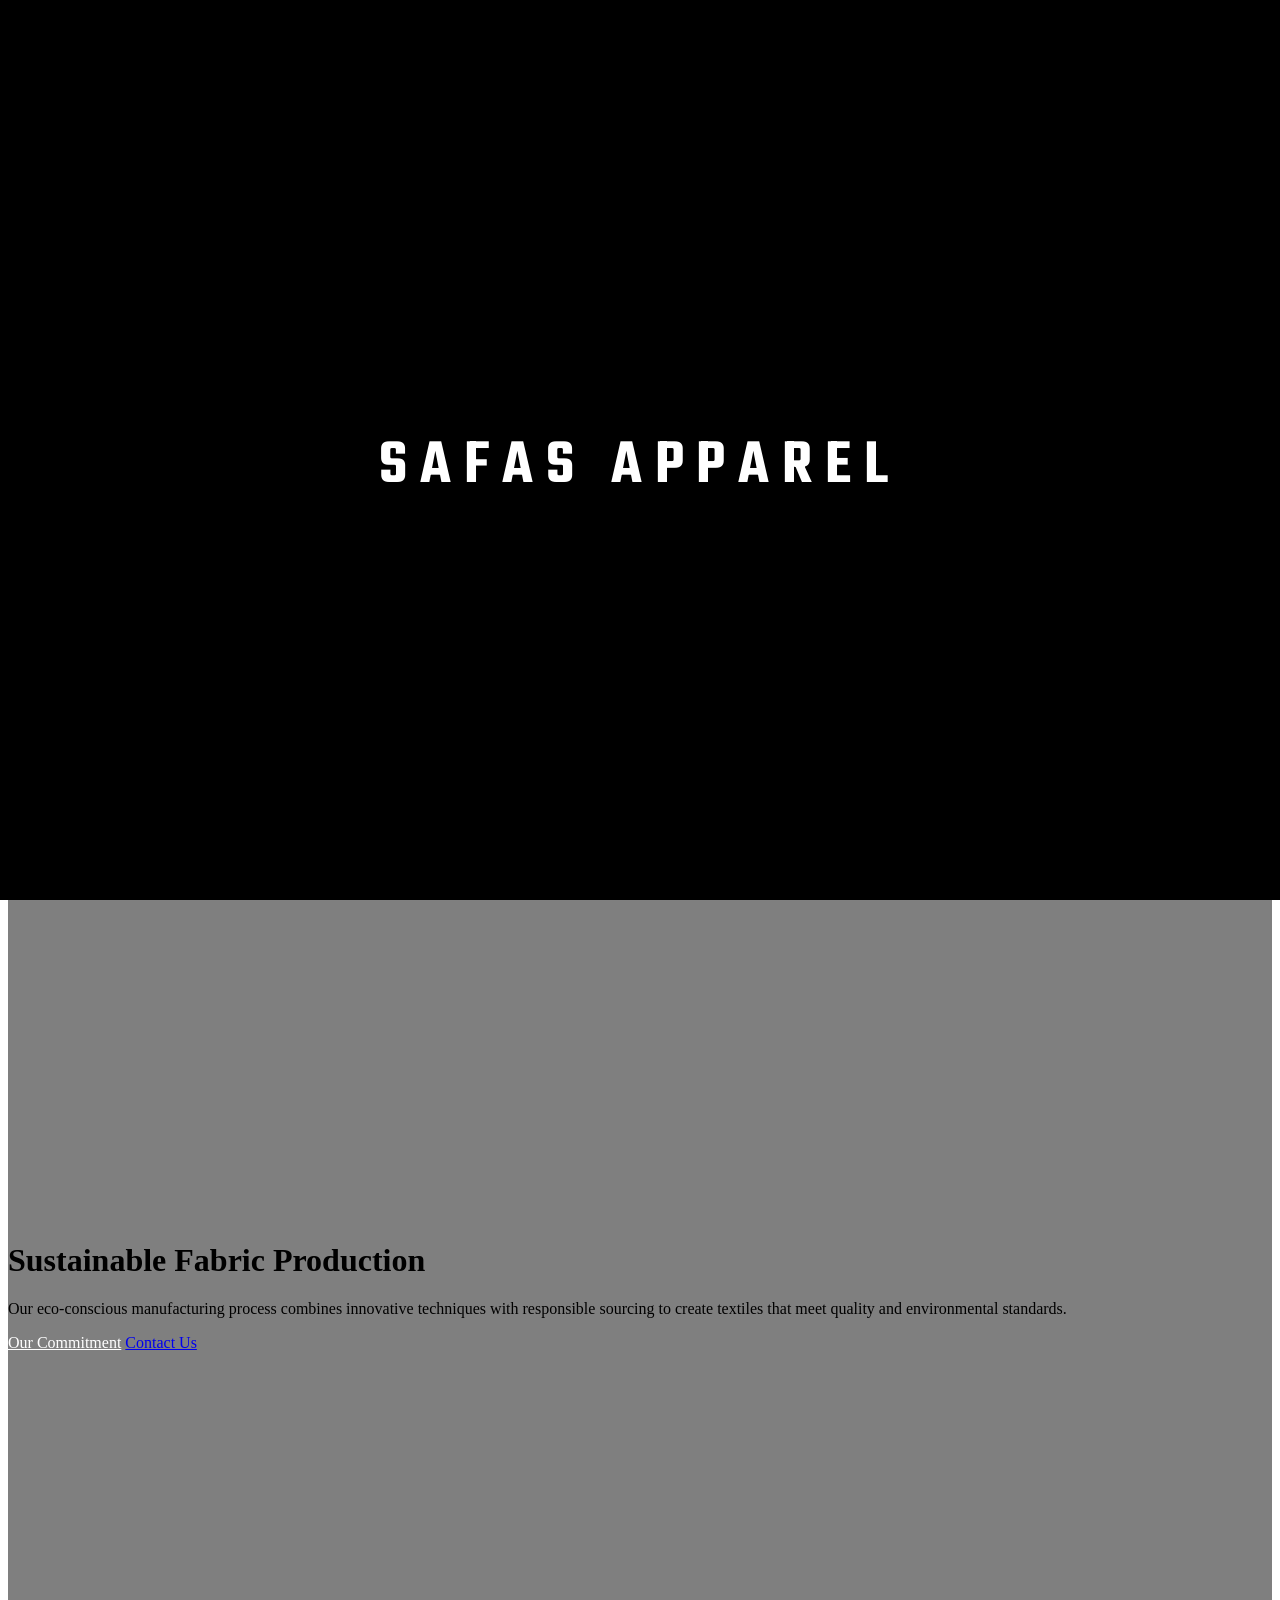
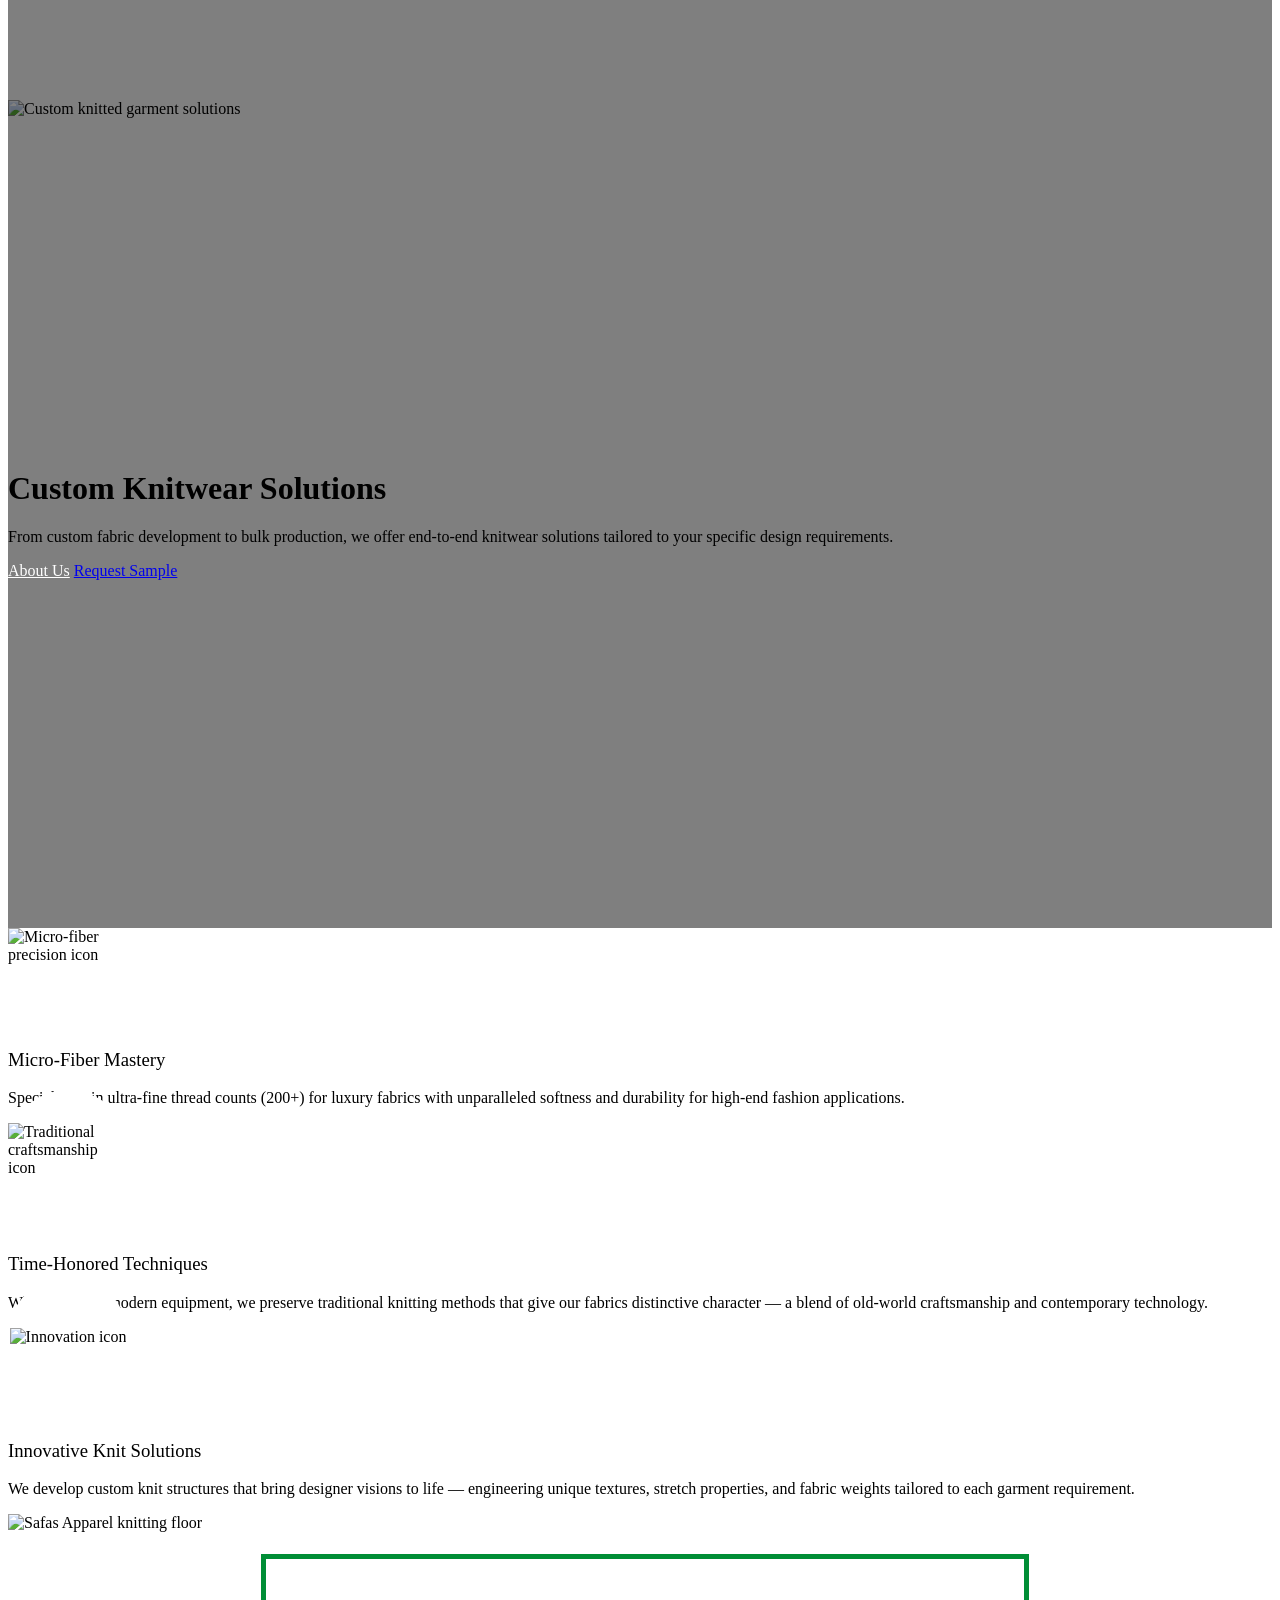
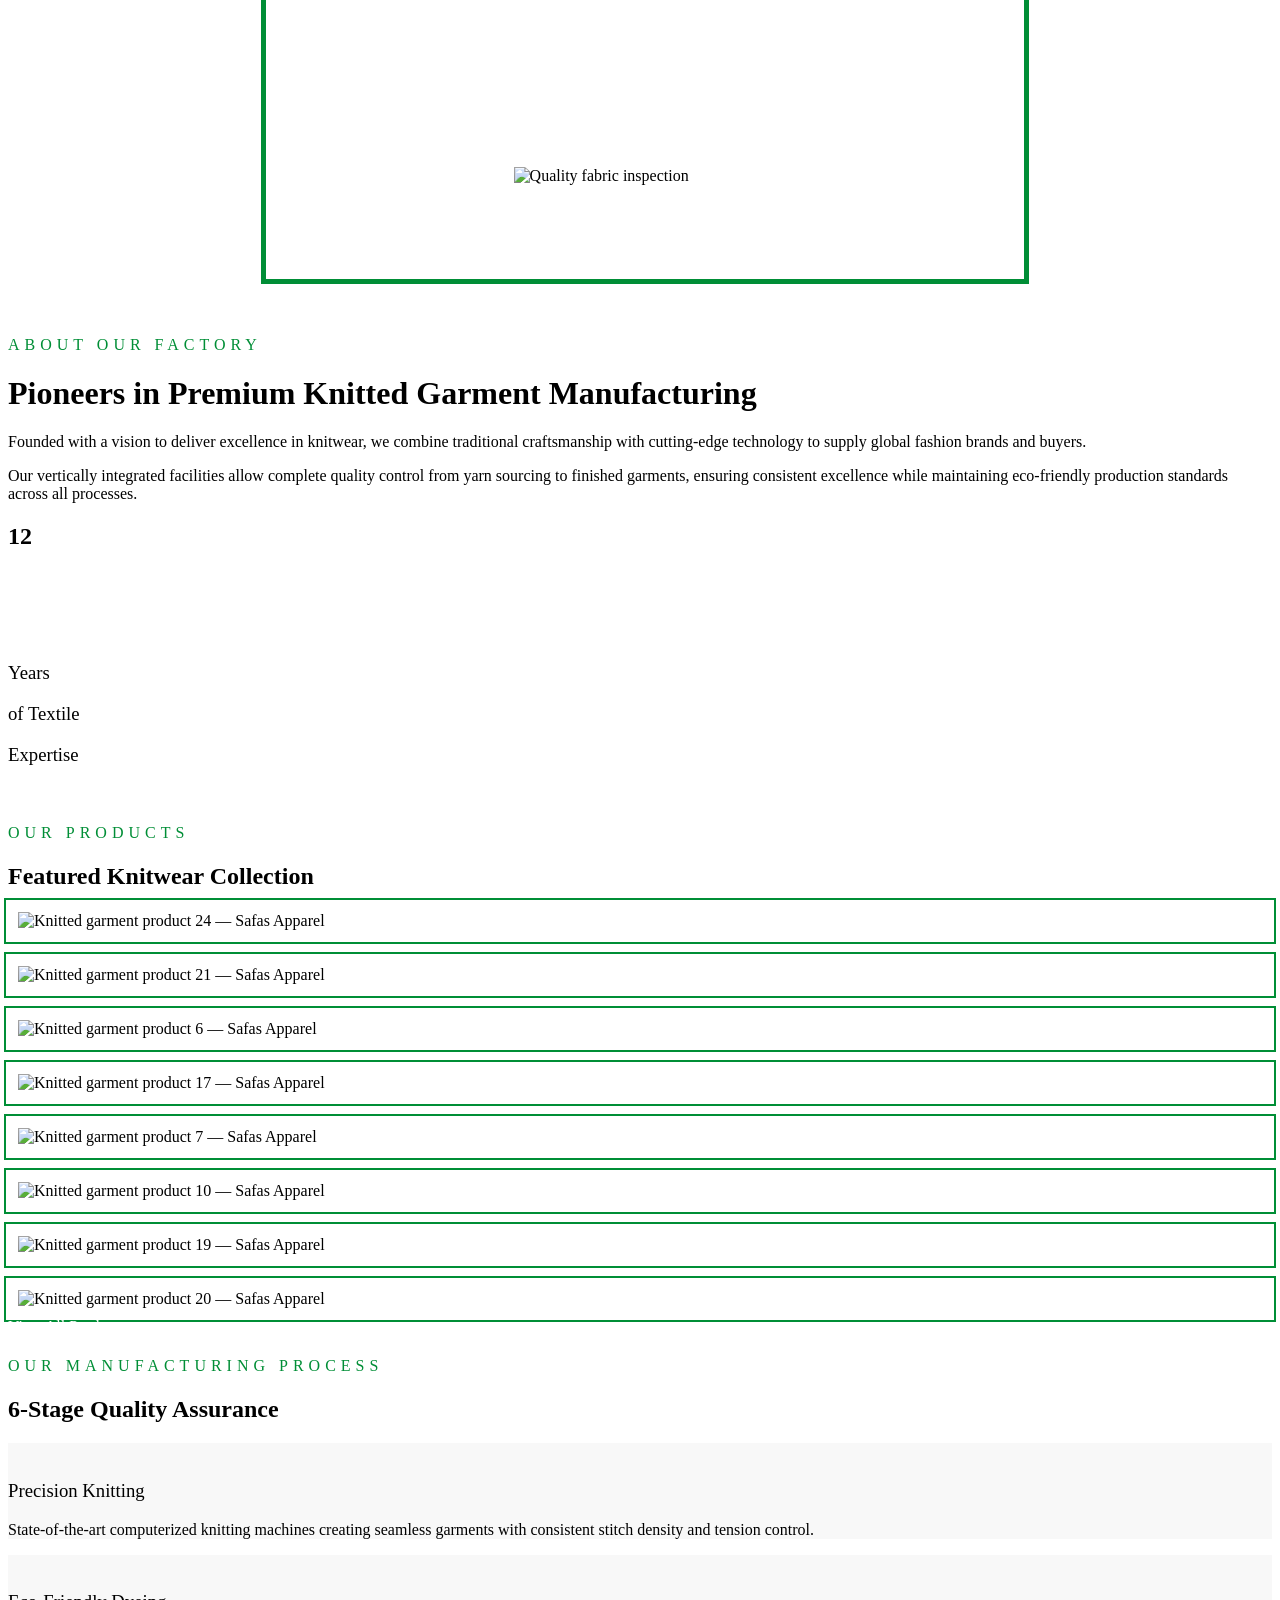
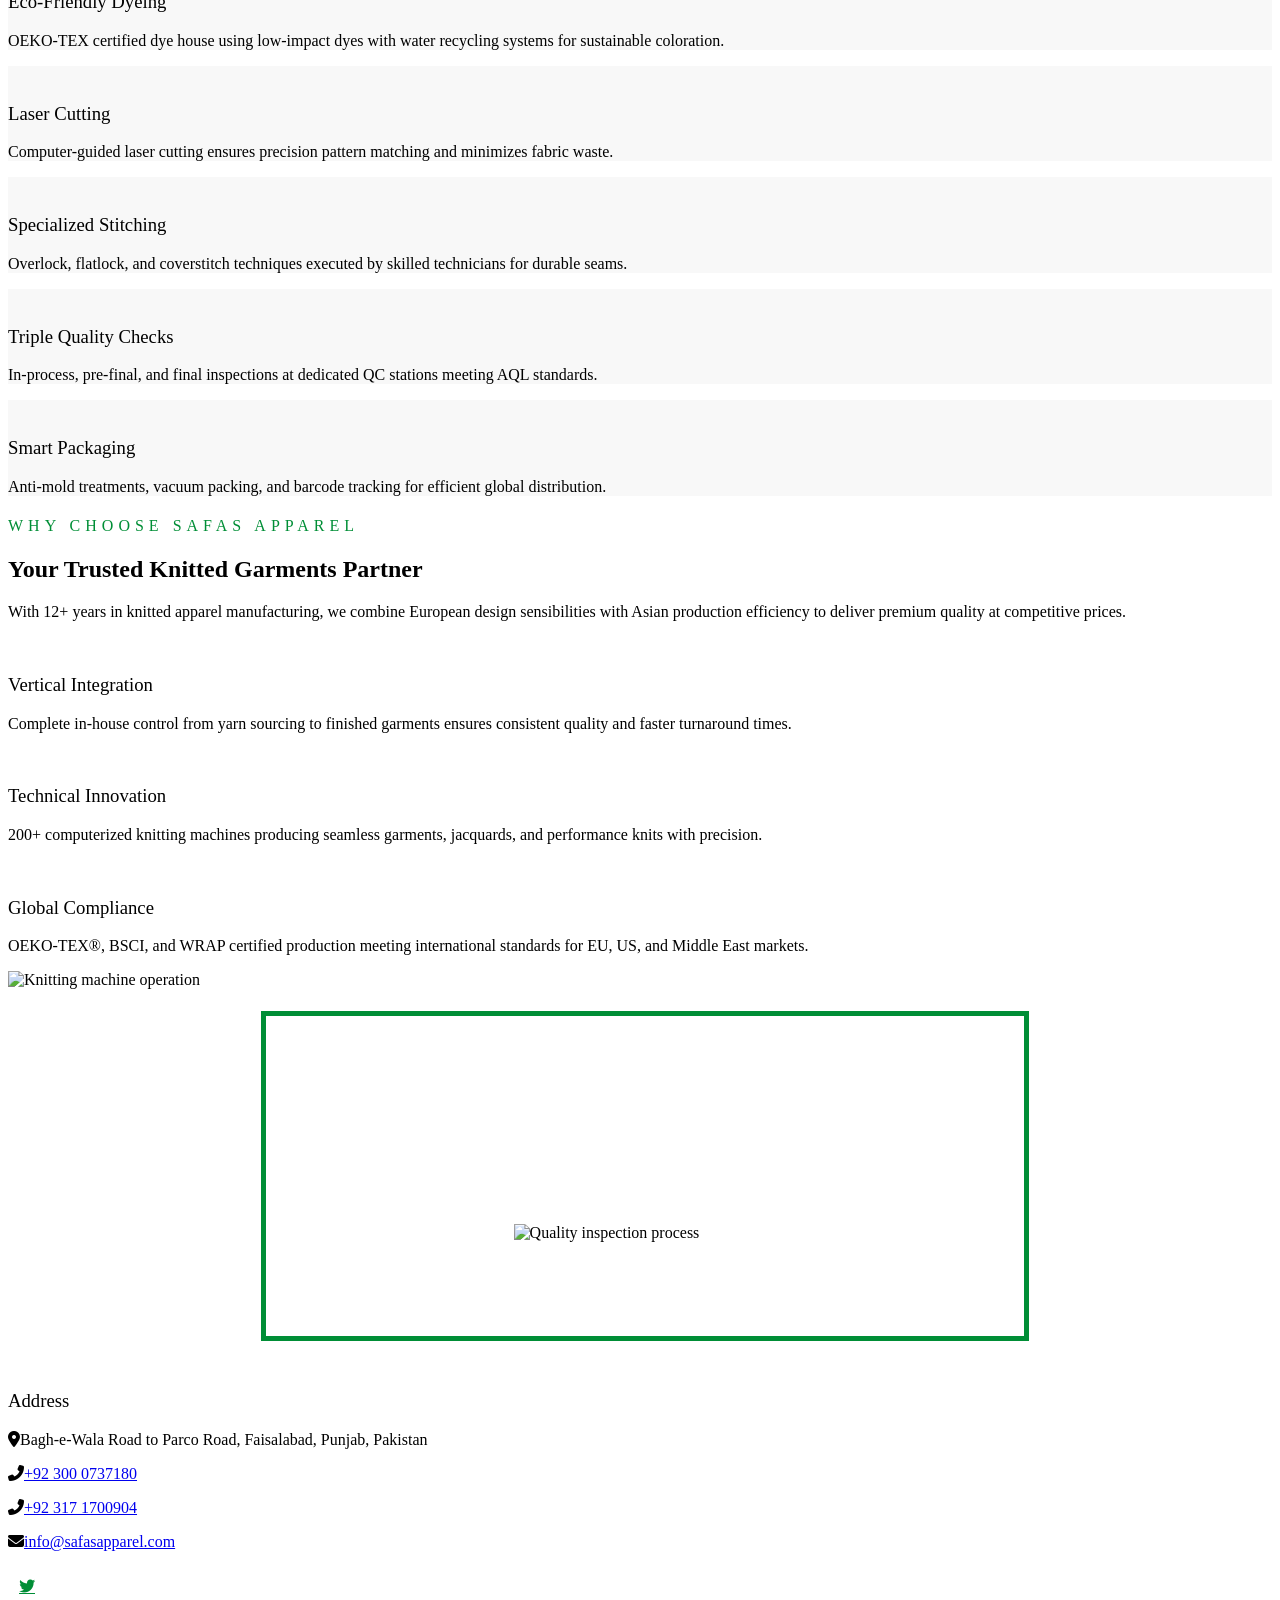
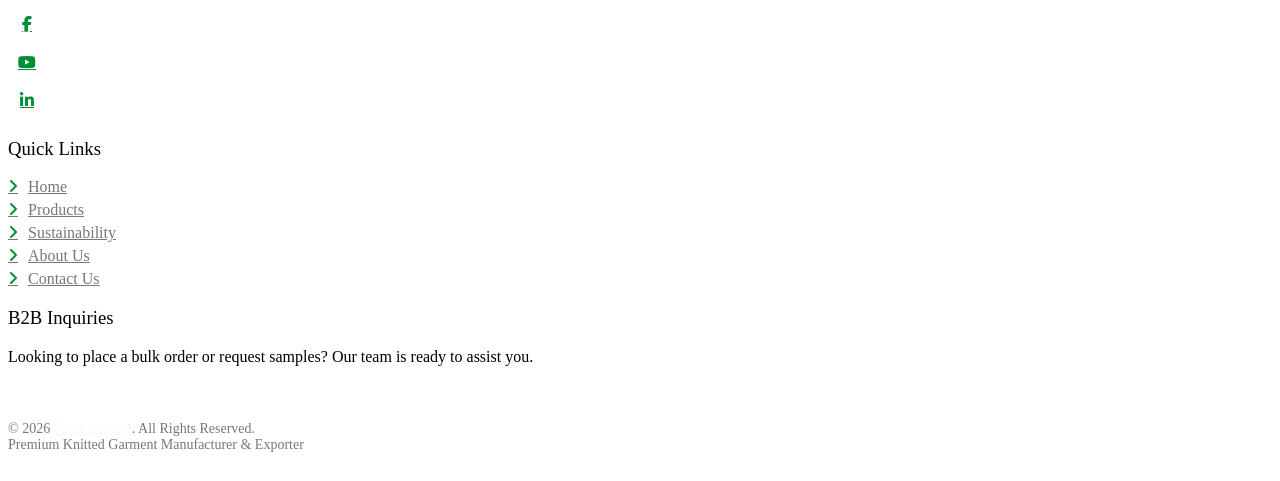
==== commit 71982e71: "updt: home page loader time" ====
--- a/index.html
+++ b/index.html
@@ -413,7 +413,7 @@
             setTimeout(function () {
                 customLoader.classList.add('fade-out');
                 setTimeout(function () { customLoader.style.display = 'none'; }, 500);
-            }, 1800);
+            }, 4300);
 
             // ── Random Featured Products ───────────────────────────────────
             const allProductNums = [1,2,3,4,5,6,7,8,9,10,11,12,13,14,15,16,17,18,19,20,21,22,23,24];
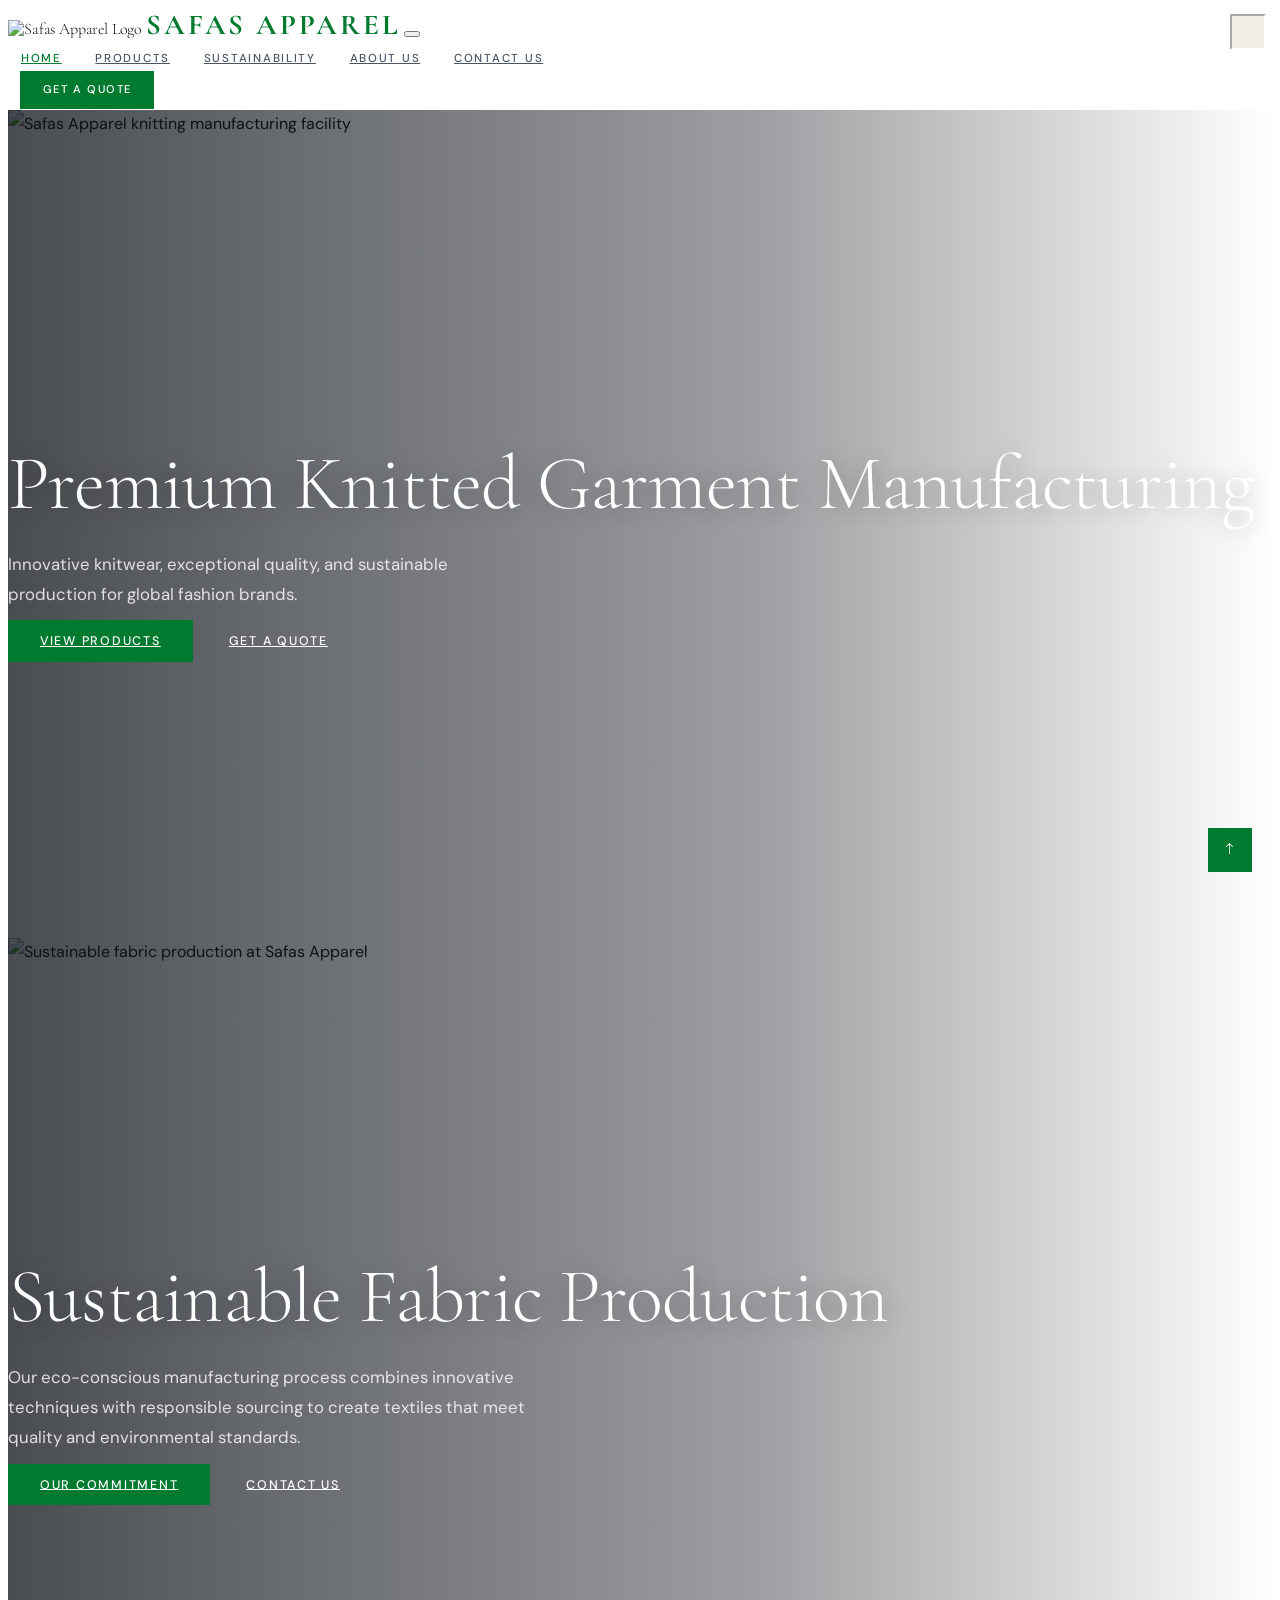
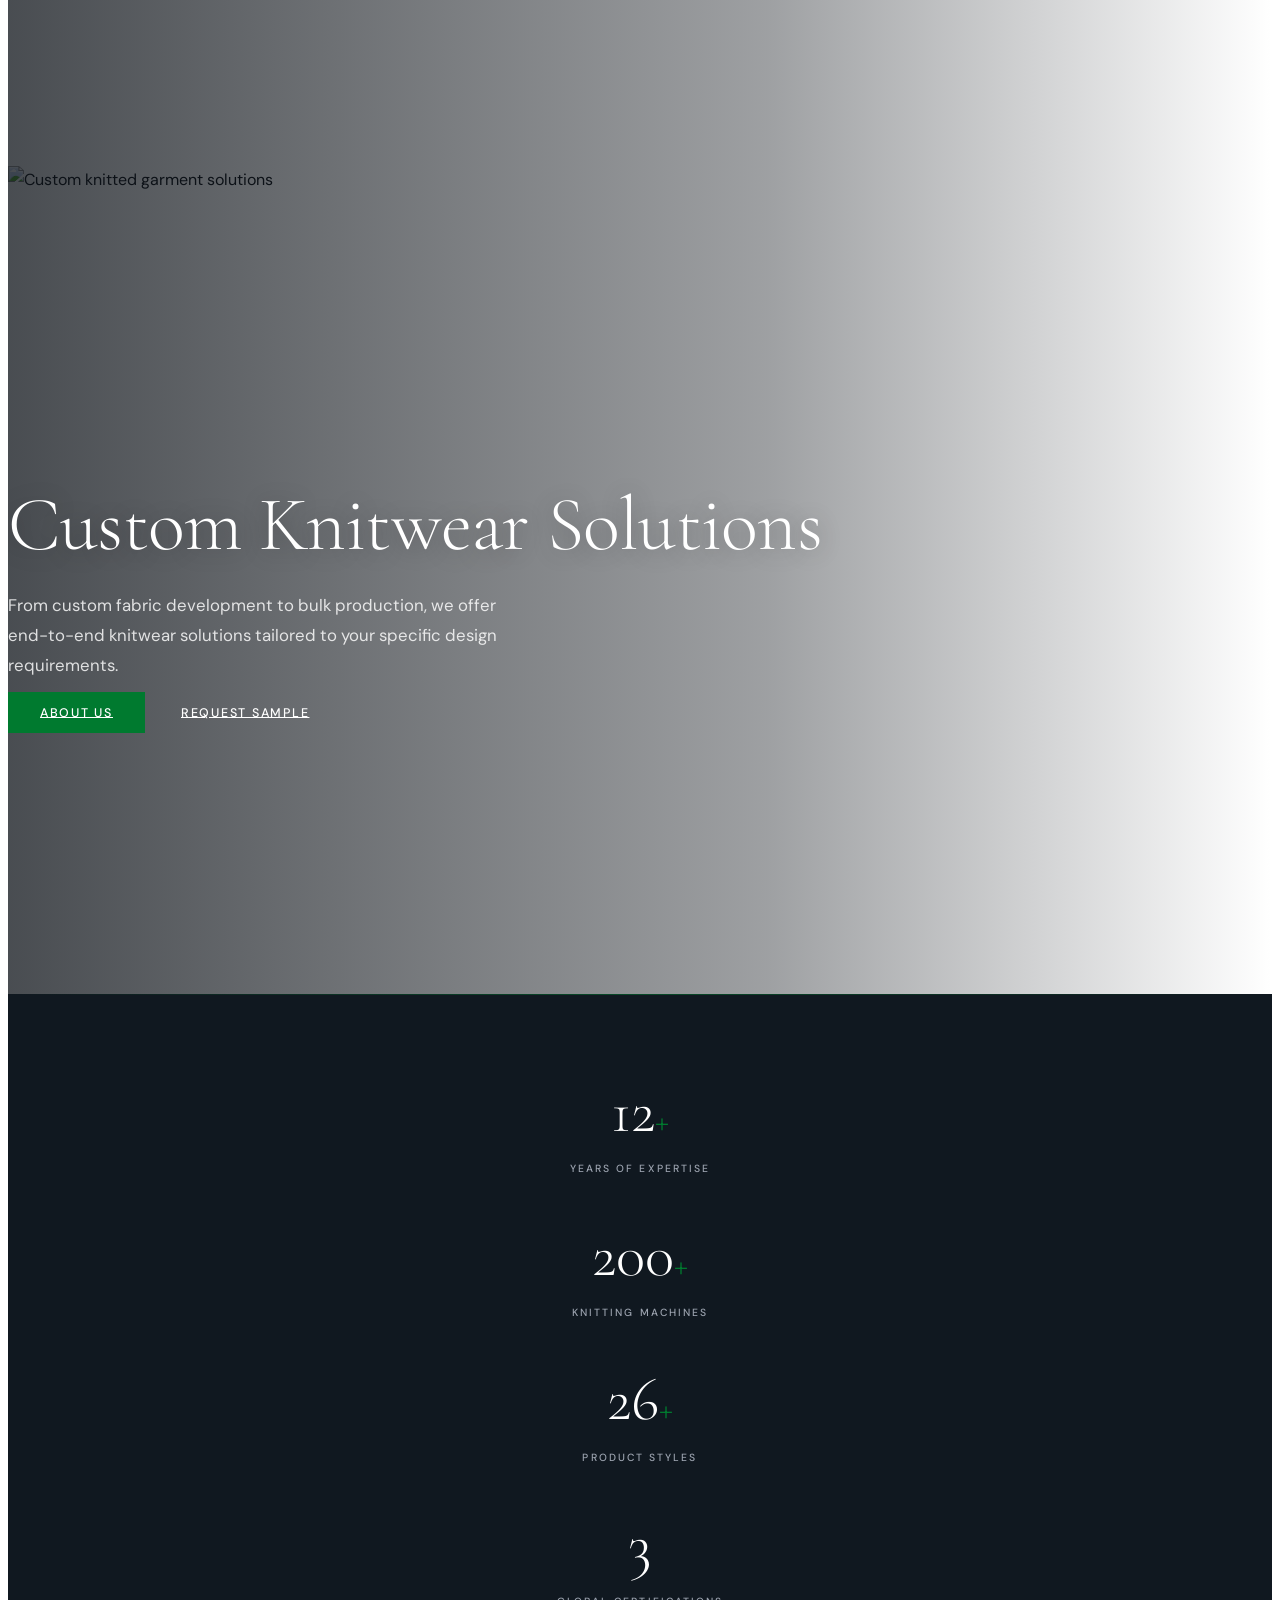
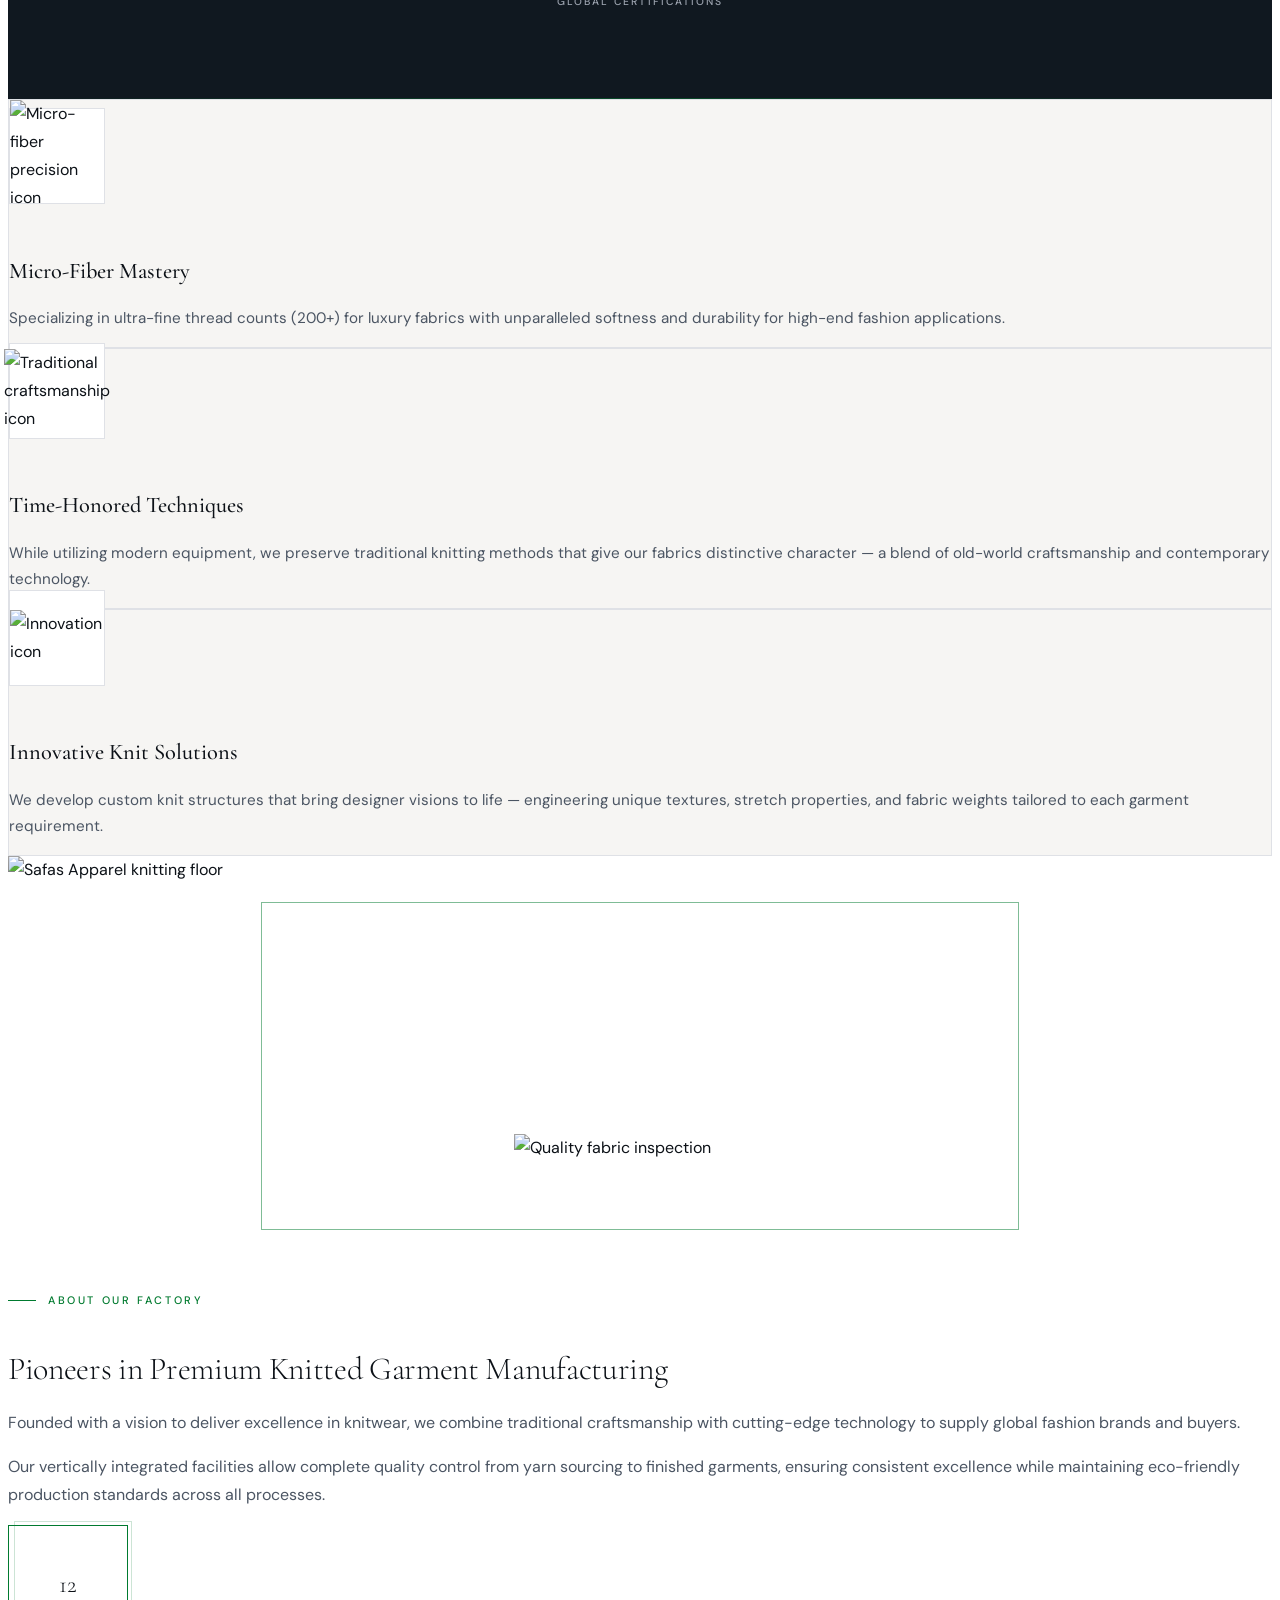
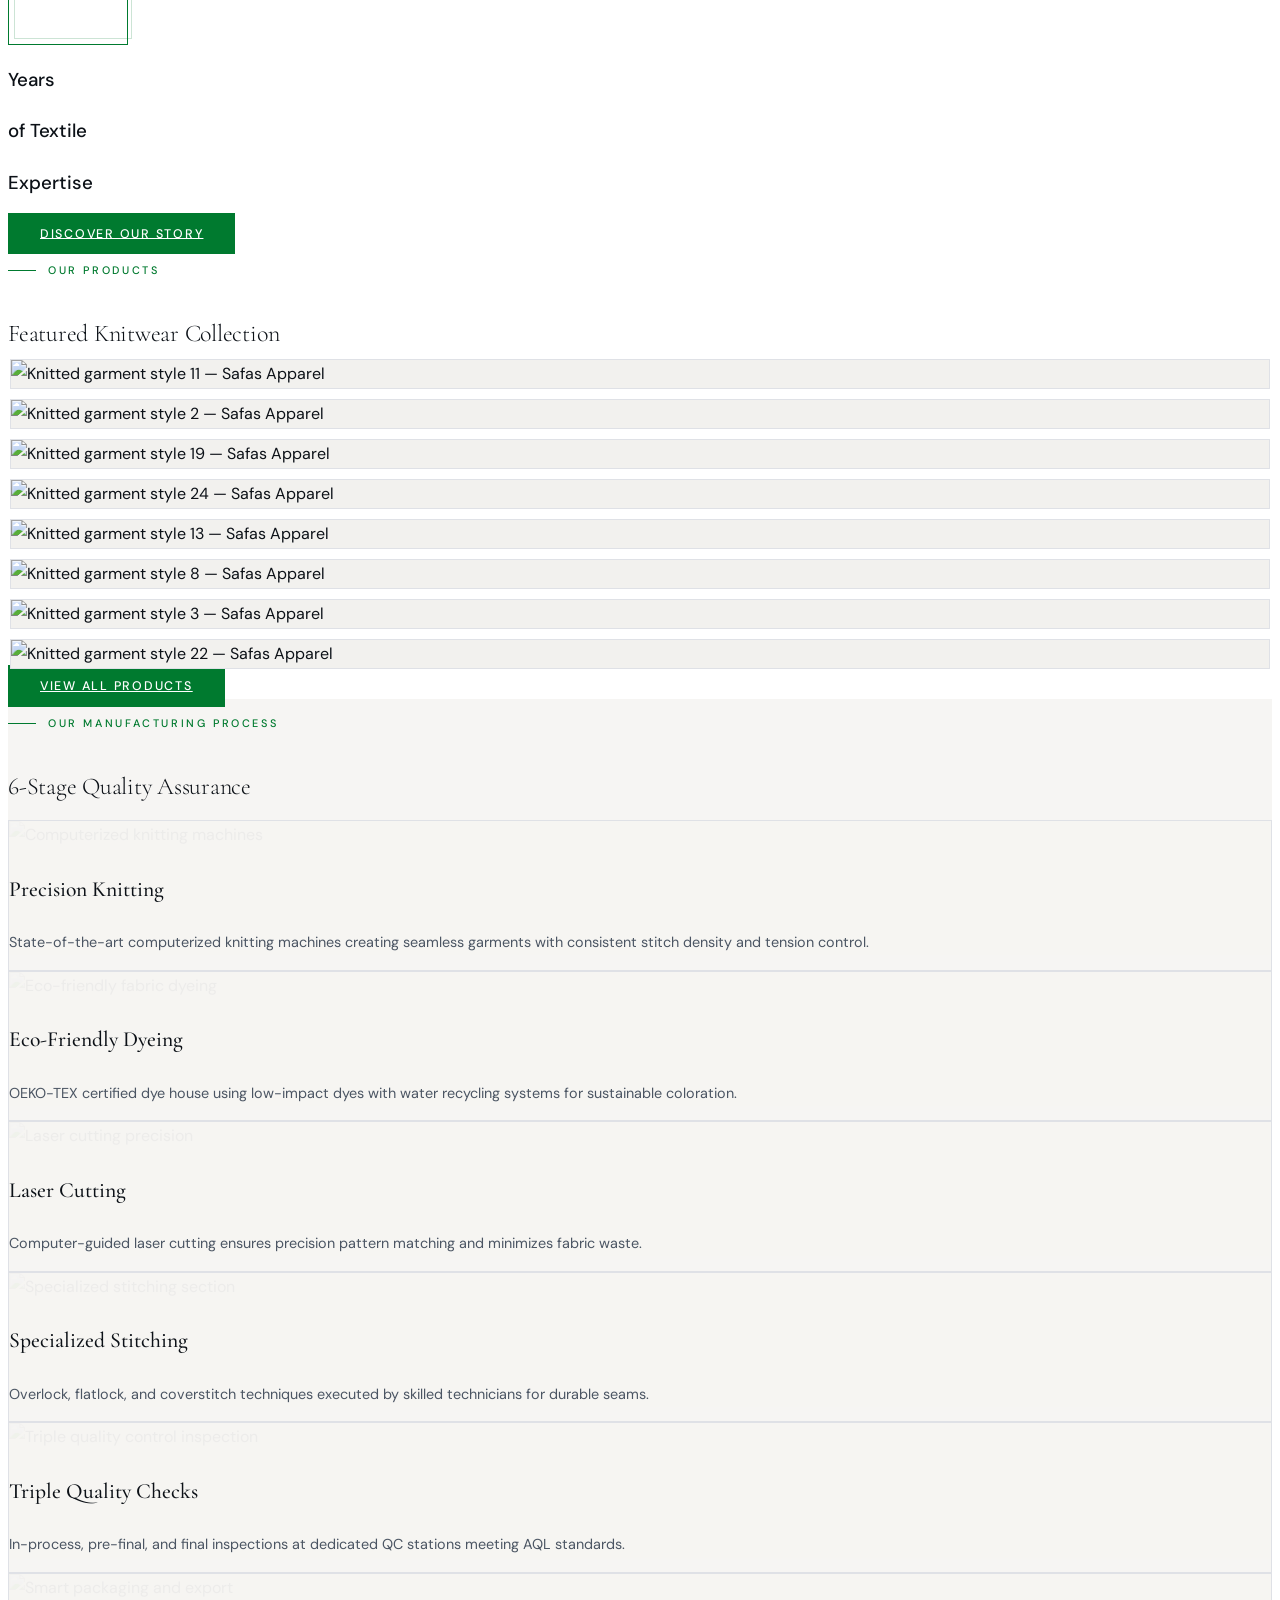
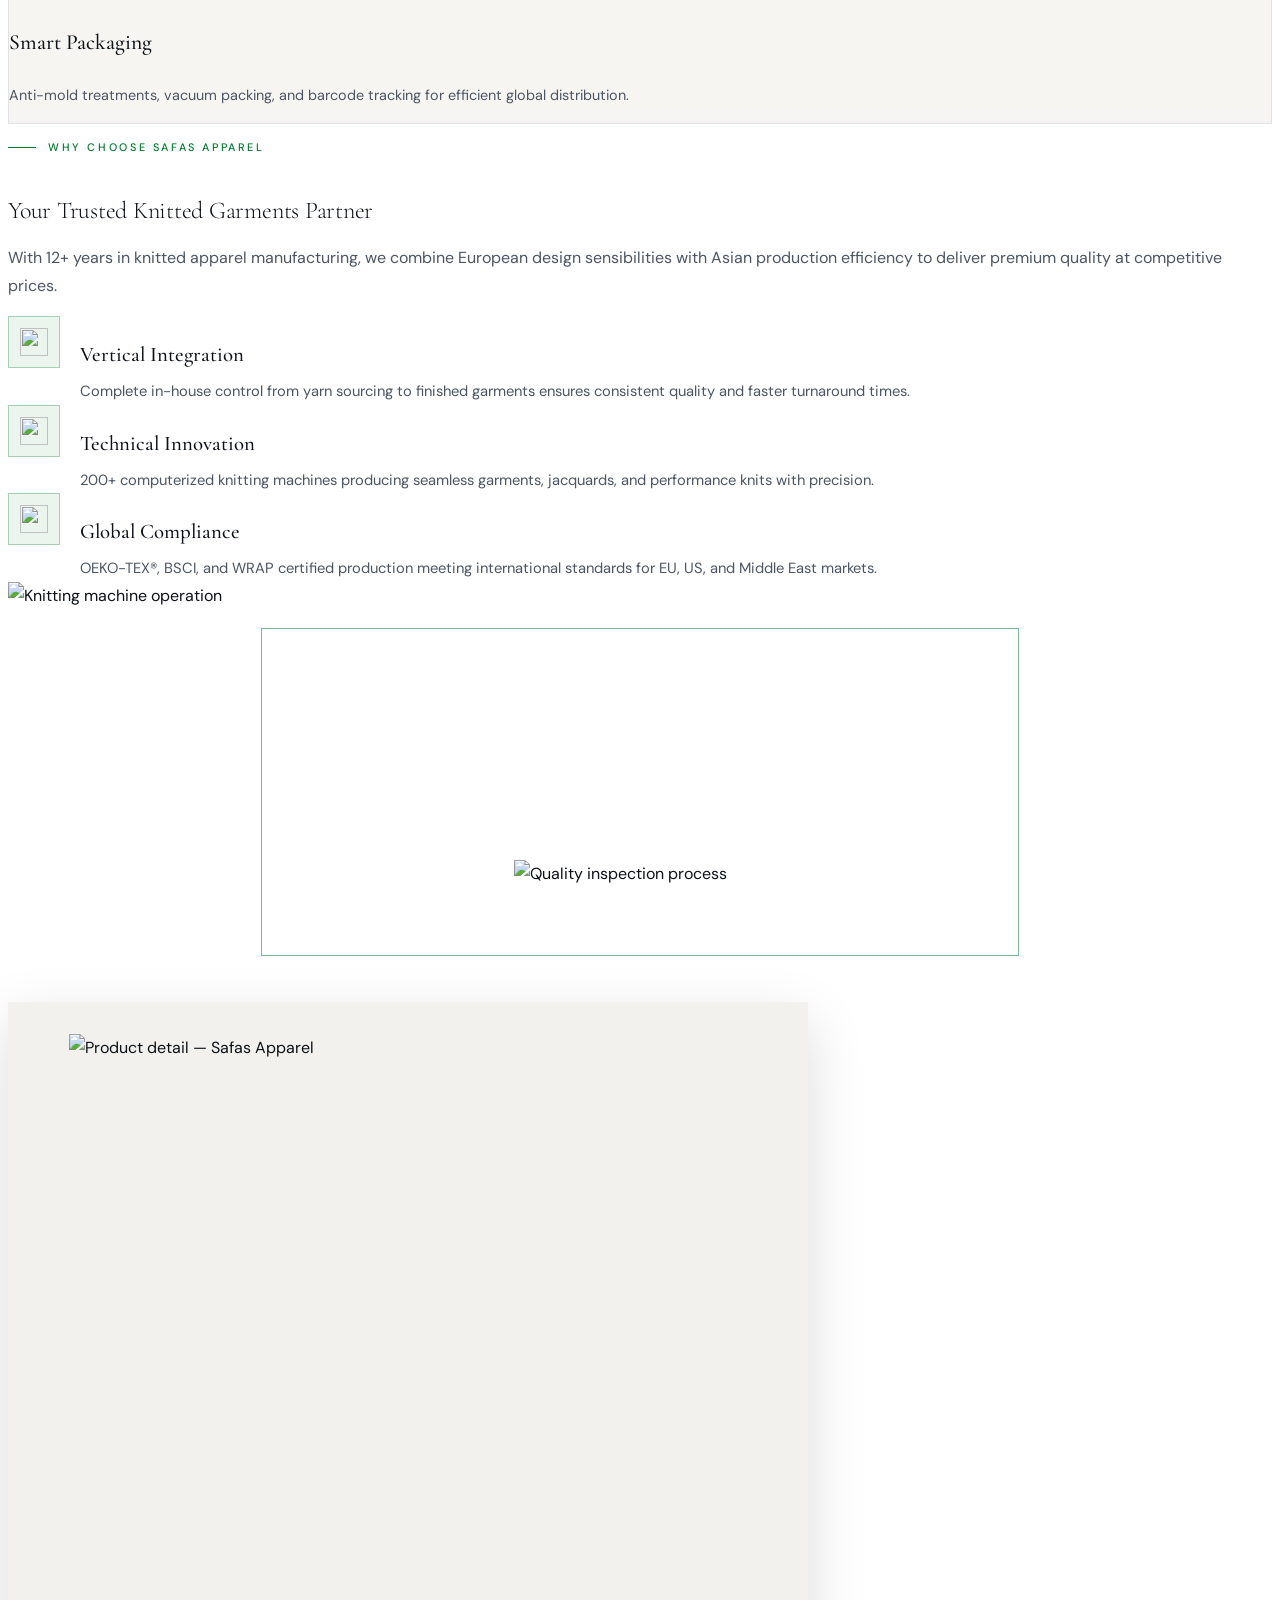
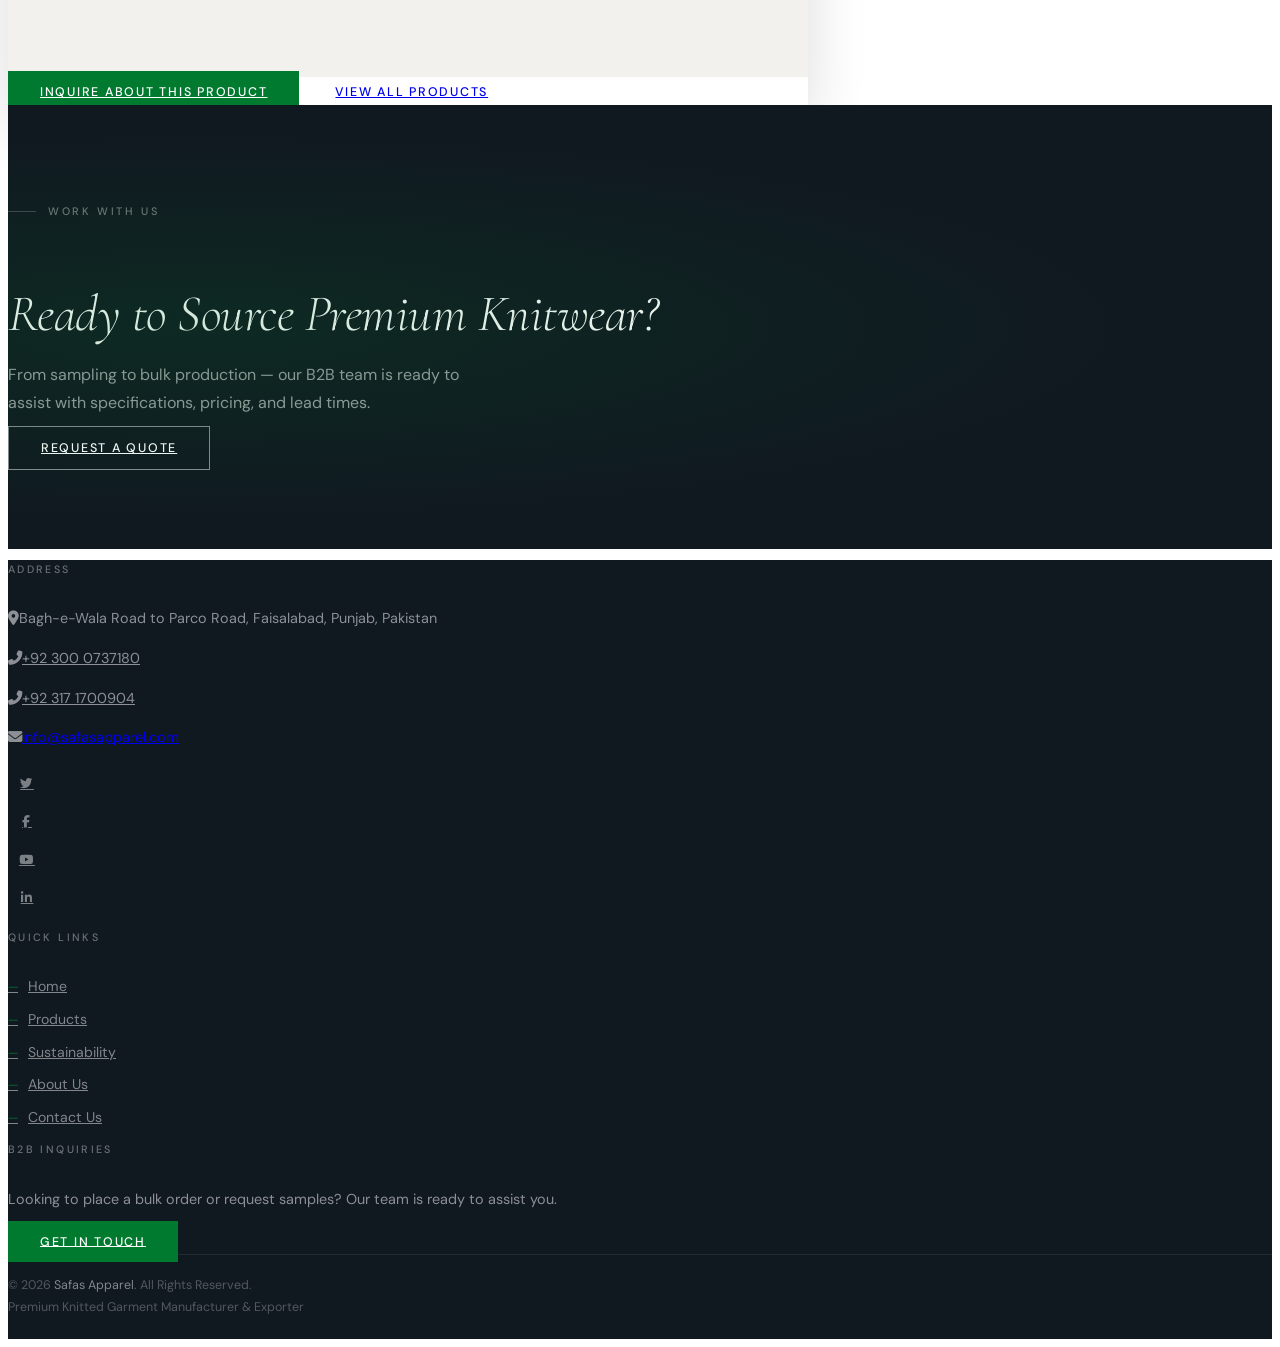
==== commit f66e2a08: "updtd ui" ====
--- a/index.html
+++ b/index.html
@@ -22,7 +22,7 @@
     <!-- Google Web Fonts -->
     <link rel="preconnect" href="https://fonts.googleapis.com">
     <link rel="preconnect" href="https://fonts.gstatic.com" crossorigin>
-    <link href="https://fonts.googleapis.com/css2?family=Open+Sans:wght@400;500;600&family=Teko:wght@400;500;600&display=swap" rel="stylesheet">
+    <link href="https://fonts.googleapis.com/css2?family=Cormorant+Garamond:ital,wght@0,300;0,400;0,600;1,300;1,400&family=DM+Sans:opsz,wght@9..40,300;9..40,400;9..40,500&family=Teko:wght@500;600&display=swap" rel="stylesheet">
 
     <!-- Icon Font Stylesheet -->
     <link href="https://cdnjs.cloudflare.com/ajax/libs/font-awesome/6.4.0/css/all.min.css" rel="stylesheet">
@@ -43,7 +43,8 @@
     <!-- Custom Loader Start -->
     <div class="custom-loader" id="customLoader" aria-hidden="true">
         <img src="img/icons/safasLogo-removebg.png" alt="" class="loader-logo">
-        <h1 class="typing-text">SAFAS APPAREL</h1>
+        <h1 class="typing-text"></h1>
+        <div class="loader-rule"></div>
     </div>
     <!-- Custom Loader End -->
 
@@ -68,6 +69,7 @@
                 <a href="about.html" class="nav-item nav-link">About Us</a>
                 <a href="contact.html" class="nav-item nav-link">Contact Us</a>
             </div>
+            <a href="contact.html" class="nav-cta-btn">Get a Quote</a>
         </div>
     </nav>
     <!-- Navbar End -->
@@ -124,10 +126,43 @@
         </div>
     </div>
     <!-- Carousel End -->
+    <!-- Stats Strip Start -->
+    <div class="stats-strip wow fadeIn" data-wow-delay="0.1s">
+        <div class="container">
+            <div class="row g-0">
+                <div class="col-6 col-md-3">
+                    <div class="stat-item">
+                        <span class="stat-number" data-toggle="counter-up">12</span><span class="stat-suffix">+</span>
+                        <span class="stat-label">Years of Expertise</span>
+                    </div>
+                </div>
+                <div class="col-6 col-md-3">
+                    <div class="stat-item">
+                        <span class="stat-number" data-toggle="counter-up">200</span><span class="stat-suffix">+</span>
+                        <span class="stat-label">Knitting Machines</span>
+                    </div>
+                </div>
+                <div class="col-6 col-md-3">
+                    <div class="stat-item">
+                        <span class="stat-number" data-toggle="counter-up">26</span><span class="stat-suffix">+</span>
+                        <span class="stat-label">Product Styles</span>
+                    </div>
+                </div>
+                <div class="col-6 col-md-3">
+                    <div class="stat-item">
+                        <span class="stat-number" data-toggle="counter-up">3</span><span class="stat-suffix"></span>
+                        <span class="stat-label">Global Certifications</span>
+                    </div>
+                </div>
+            </div>
+        </div>
+    </div>
+    <!-- Stats Strip End -->
+
 
 
     <!-- Facts Start -->
-    <div class="container-xxl py-5">
+    <div class="container-xxl py-5 section-surface">
         <div class="container pt-5">
             <div class="row g-4">
                 <div class="col-lg-4 col-md-6 wow fadeInUp" data-wow-delay="0.1s">
@@ -179,8 +214,7 @@
                     <p>Founded with a vision to deliver excellence in knitwear, we combine traditional craftsmanship with cutting-edge technology to supply global fashion brands and buyers.</p>
                     <p class="mb-4">Our vertically integrated facilities allow complete quality control from yarn sourcing to finished garments, ensuring consistent excellence while maintaining eco-friendly production standards across all processes.</p>
                     <div class="d-flex align-items-center mb-5">
-                        <div class="d-flex flex-shrink-0 align-items-center justify-content-center border border-5 border-primary"
-                            style="width: 120px; height: 120px;">
+                        <div class="years-box">
                             <h2 class="display-1 mb-n2" data-toggle="counter-up">12</h2>
                         </div>
                         <div class="ps-4">
@@ -218,7 +252,7 @@
 
 
     <!-- Manufacturing Process Start -->
-    <div class="container-xxl py-5">
+    <div class="container-xxl py-5 section-surface">
         <div class="container">
             <div class="text-center mx-auto mb-5 wow fadeInUp section-header" data-wow-delay="0.1s">
                 <h4 class="section-title">Our Manufacturing Process</h4>
@@ -301,27 +335,27 @@
                     <p class="mb-4">With 12+ years in knitted apparel manufacturing, we combine European design sensibilities with Asian production efficiency to deliver premium quality at competitive prices.</p>
                     <div class="row g-4">
                         <div class="col-12">
-                            <div class="d-flex align-items-start">
-                                <img class="flex-shrink-0" src="img/icons/icon-2.png" alt="" loading="lazy">
-                                <div class="ms-4">
+                            <div class="feature-icon-row">
+                                <div class="feature-icon-wrap"><img src="img/icons/icon-2.png" alt="" loading="lazy"></div>
+                                <div>
                                     <h3>Vertical Integration</h3>
                                     <p class="mb-0">Complete in-house control from yarn sourcing to finished garments ensures consistent quality and faster turnaround times.</p>
                                 </div>
                             </div>
                         </div>
                         <div class="col-12">
-                            <div class="d-flex align-items-start">
-                                <img class="flex-shrink-0" src="img/icons/icon-3.png" alt="" loading="lazy">
-                                <div class="ms-4">
+                            <div class="feature-icon-row">
+                                <div class="feature-icon-wrap"><img src="img/icons/icon-3.png" alt="" loading="lazy"></div>
+                                <div>
                                     <h3>Technical Innovation</h3>
                                     <p class="mb-0">200+ computerized knitting machines producing seamless garments, jacquards, and performance knits with precision.</p>
                                 </div>
                             </div>
                         </div>
                         <div class="col-12">
-                            <div class="d-flex align-items-start">
-                                <img class="flex-shrink-0" src="img/icons/icon-4.png" alt="" loading="lazy">
-                                <div class="ms-4">
+                            <div class="feature-icon-row">
+                                <div class="feature-icon-wrap"><img src="img/icons/icon-4.png" alt="" loading="lazy"></div>
+                                <div>
                                     <h3>Global Compliance</h3>
                                     <p class="mb-0">OEKO-TEX®, BSCI, and WRAP certified production meeting international standards for EU, US, and Middle East markets.</p>
                                 </div>
@@ -340,6 +374,40 @@
     </div>
     <!-- Why Choose Us End -->
 
+
+    <!-- Product Preview Modal -->
+    <div class="modal fade" id="homeProductModal" tabindex="-1" aria-labelledby="homeProductModalLabel" aria-hidden="true">
+        <div class="modal-dialog modal-dialog-centered modal-product-preview">
+            <div class="modal-content modal-product-content">
+                <button type="button" class="btn-close btn-close-white modal-close-btn" data-bs-dismiss="modal" aria-label="Close"></button>
+                <div class="modal-body p-0 text-center d-flex justify-content-center align-items-center" style="min-height:75vh;">
+                    <img id="homeModalImg" src="" alt="Product detail — Safas Apparel" class="img-fluid modal-product-img">
+                </div>
+                <div class="modal-footer justify-content-center border-0 pb-4">
+                    <a href="contact.html" class="btn btn-primary px-5">Inquire About This Product</a>
+                    <a href="products.html" class="btn btn-outline-secondary px-4 ms-2">View All Products</a>
+                </div>
+            </div>
+        </div>
+    </div>
+    <!-- Product Preview Modal End -->
+
+    <!-- CTA Banner Start -->
+    <div class="cta-banner wow fadeIn" data-wow-delay="0.1s">
+        <div class="container">
+            <div class="row align-items-center gy-4">
+                <div class="col-lg-8">
+                    <span class="section-title">Work With Us</span>
+                    <h2>Ready to Source Premium Knitwear?</h2>
+                    <p>From sampling to bulk production — our B2B team is ready to assist with specifications, pricing, and lead times.</p>
+                </div>
+                <div class="col-lg-4 text-lg-end">
+                    <a href="contact.html" class="btn btn-light py-3 px-5">Request a Quote</a>
+                </div>
+            </div>
+        </div>
+    </div>
+    <!-- CTA Banner End -->
 
     <!-- Footer Start -->
     <div class="container-fluid bg-dark text-body footer mt-5 pt-5 px-0 wow fadeIn" data-wow-delay="0.1s">
@@ -350,7 +418,7 @@
                     <p class="mb-2"><i class="fa fa-map-marker-alt text-primary me-3"></i>Bagh-e-Wala Road to Parco Road, Faisalabad, Punjab, Pakistan</p>
                     <p class="mb-2"><i class="fa fa-phone-alt text-primary me-3"></i><a href="tel:+923000737180" class="text-body">+92 300 0737180</a></p>
                     <p class="mb-2"><i class="fa fa-phone-alt text-primary me-3"></i><a href="tel:+923171700904" class="text-body">+92 317 1700904</a></p>
-                    <p class="mb-2"><i class="fa fa-envelope text-primary me-3"></i><a href="mailto:info@safasapparel.com" class="text-body">info@safasapparel.com</a></p>
+                    <p class="mb-2"><i class="fa fa-envelope text-primary me-3"></i><a href="mailto:info@safasapparel.com">info@safasapparel.com</a></p>
                     <div class="d-flex pt-2">
                         <a class="btn btn-square btn-outline-body me-1" href="#" aria-label="Twitter"><i class="fab fa-twitter"></i></a>
                         <a class="btn btn-square btn-outline-body me-1" href="#" aria-label="Facebook"><i class="fab fa-facebook-f"></i></a>
@@ -393,8 +461,7 @@
     <a href="#" class="btn btn-lg btn-primary btn-lg-square back-to-top" aria-label="Back to top"><i class="bi bi-arrow-up"></i></a>
 
 
-    <!-- JavaScript Libraries -->
-    <script src="https://code.jquery.com/jquery-3.7.1.min.js"></script>
+    <!-- JavaScript Libraries --><script src="https://code.jquery.com/jquery-3.7.1.min.js"></script>
     <script src="https://cdn.jsdelivr.net/npm/bootstrap@5.3.3/dist/js/bootstrap.bundle.min.js"></script>
     <script src="lib/wow/wow.min.js"></script>
     <script src="lib/easing/easing.min.js"></script>
@@ -409,11 +476,38 @@
         document.addEventListener('DOMContentLoaded', function () {
 
             // ── Custom Loader ──────────────────────────────────────────────
-            const customLoader = document.getElementById('customLoader');
+            var customLoader = document.getElementById('customLoader');
+            var typingEl     = document.querySelector('.typing-text');
+            var ruleEl       = document.querySelector('.loader-rule');
+            var LOADER_TEXT  = 'SAFAS APPAREL';
+            var CHAR_DELAY   = 120;   // ms between each character
+            var LOGO_DELAY   = 900;   // wait for logo fade-in before typing starts
+            var EXIT_DELAY   = 3800;  // total loader display time (ms)
+
+            // Clear element — JS will type each character in
+            typingEl.textContent = '';
+
+            // Begin typing after logo has faded in
+            setTimeout(function () {
+                var i = 0;
+                function typeNextChar() {
+                    if (i < LOADER_TEXT.length) {
+                        typingEl.textContent += LOADER_TEXT[i];
+                        i++;
+                        setTimeout(typeNextChar, CHAR_DELAY);
+                    } else {
+                        // All characters typed — slide in the green rule
+                        if (ruleEl) { ruleEl.style.width = '200px'; }
+                    }
+                }
+                typeNextChar();
+            }, LOGO_DELAY);
+
+            // Fade out and hide loader
             setTimeout(function () {
                 customLoader.classList.add('fade-out');
                 setTimeout(function () { customLoader.style.display = 'none'; }, 500);
-            }, 4300);
+            }, EXIT_DELAY);
 
             // ── Random Featured Products ───────────────────────────────────
             const allProductNums = [1,2,3,4,5,6,7,8,9,10,11,12,13,14,15,16,17,18,19,20,21,22,23,24];
@@ -423,19 +517,36 @@
             }
             const featured = allProductNums.slice(0, 8);
             const container = document.getElementById('randomProducts');
-            featured.forEach(function (num) {
+            featured.forEach(function (num, idx) {
+                const delays = ['0.1s','0.2s','0.3s','0.4s'];
                 const col = document.createElement('div');
                 col.className = 'col-lg-3 col-md-6 wow fadeInUp';
-                col.setAttribute('data-wow-delay', '0.1s');
+                col.setAttribute('data-wow-delay', delays[idx % 4]);
                 col.innerHTML =
-                    '<div class="team-item position-relative">' +
-                        '<div class="position-relative">' +
-                            '<img class="img-fluid" src="img/products/' + num + '.png"' +
-                            ' alt="Knitted garment product ' + num + ' — Safas Apparel"' +
-                            ' loading="lazy">' +
-                        '</div>' +
+                    '<div class="team-item product-card position-relative" style="cursor:pointer;"' +
+                        ' data-bs-toggle="modal" data-bs-target="#homeProductModal"' +
+                        ' data-img="img/products/' + num + '.png"' +
+                        ' data-alt="Knitted garment style ' + num + ' — Safas Apparel">' +
+                        '<img class="img-fluid" src="img/products/' + num + '.png"' +
+                        ' alt="Knitted garment style ' + num + ' — Safas Apparel"' +
+                        ' loading="lazy">' +
+                        '<div class="card-hover-label"><span>View Detail</span></div>' +
                     '</div>';
                 container.appendChild(col);
+            });
+
+            // Wire up homepage product modal
+            var homeModal = document.getElementById('homeProductModal');
+            var homeModalImg = document.getElementById('homeModalImg');
+            homeModal.addEventListener('show.bs.modal', function (e) {
+                var trigger = e.relatedTarget;
+                if (trigger) {
+                    homeModalImg.src  = trigger.getAttribute('data-img')  || trigger.querySelector('img').src;
+                    homeModalImg.alt  = trigger.getAttribute('data-alt')  || '';
+                }
+            });
+            homeModal.addEventListener('hidden.bs.modal', function () {
+                homeModalImg.src = '';
             });
         });
     </script>
@@ -448,7 +559,7 @@
         "name": "Safas Apparel",
         "url": "https://safasapparel.com",
         "logo": "https://safasapparel.com/img/icons/safasLogo-removebg.png",
-        "description": "Premium knitted garments manufacturer and exporter from Faisalabad, Pakistan. OEKO-TEX, BSCI and WRAP certified.",
+        "description": "Premium knitted garments manufacturer and exporter from Faisalabad, Pakistan.",
         "contactPoint": {
             "@type": "ContactPoint",
             "telephone": "+92-300-0737180",
--- a/css/style.css
+++ b/css/style.css
@@ -1,695 +1,574 @@
-/********** Template CSS **********/
+/********** SAFAS APPAREL — Premium CSS **********/
+
+/* ─── Design Tokens ──────────────────────────────────── */
 :root {
-    --primary: #008E36;
-    --light: #F8F8F8;
-    --dark: #252525;
-}
-
-h1,
-h2,
-.h1,
-.h2,
-.fw-bold {
-    font-weight: 600 !important;
-}
-
-h3,
-h4,
-.h3,
-.h4,
-.fw-medium {
-    font-weight: 500 !important;
-}
-
-h5,
-h6,
-.h5,
-.h6,
-.fw-normal {
-    font-weight: 400 !important;
-}
-
+    --primary:        #007A2F;
+    --primary-dark:   #005E23;
+    --primary-light:  rgba(0, 122, 47, 0.08);
+    --primary-rgb:    0, 122, 47;
+    --ink:            #0C1117;
+    --dark:           #101820;
+    --dark-card:      #1A2535;
+    --surface:        #F6F5F3;
+    --white:          #FFFFFF;
+    --border:         #DFE1E6;
+    --border-dark:    rgba(255, 255, 255, 0.08);
+    --text-1:         #0C1117;
+    --text-2:         #4B5563;
+    --text-3:         #9CA3AF;
+    --gold:           #C4984A;
+    --font-display:   'Cormorant Garamond', Georgia, serif;
+    --font-body:      'DM Sans', system-ui, sans-serif;
+    --shadow-xs:      0 1px 3px rgba(0,0,0,0.05);
+    --shadow-sm:      0 2px 10px rgba(0,0,0,0.07);
+    --shadow-md:      0 8px 28px rgba(0,0,0,0.10);
+    --shadow-lg:      0 20px 56px rgba(0,0,0,0.14);
+    --ease:           cubic-bezier(0.4, 0, 0.2, 1);
+    --dur:            0.4s;
+    --light:          #F6F5F3;
+}
+
+/* ─── Base ─────────────────────────────────────────────── */
+*, *::before, *::after { box-sizing: border-box; }
+html { scroll-behavior: smooth; }
+body {
+    font-family: var(--font-body);
+    font-weight: 400;
+    font-size: 1rem;
+    line-height: 1.75;
+    color: var(--text-1);
+    background: var(--white);
+    -webkit-font-smoothing: antialiased;
+}
+
+h1, h2, .h1, .h2, .display-1, .display-5 {
+    font-family: var(--font-display) !important;
+    font-weight: 300 !important;
+    letter-spacing: -0.01em;
+    line-height: 1.15;
+    color: var(--ink);
+}
+h1.display-5, h2.display-5 {
+    font-family: var(--font-display) !important;
+    font-weight: 300 !important;
+}
+h3, .h3 { font-family: var(--font-body); font-weight: 500 !important; }
+h4, .h4 { font-family: var(--font-body); font-weight: 500 !important; }
+h5, h6, .h5, .h6 { font-weight: 400 !important; }
+p { color: var(--text-2); }
+
+/* ─── Utilities ────────────────────────────────────────── */
 .back-to-top {
-    position: fixed;
-    display: none;
-    right: 30px;
-    bottom: 30px;
-    z-index: 99;
-}
-
-
-/*** Spinner ***/
+    position: fixed; display: none;
+    right: 28px; bottom: 28px; z-index: 99;
+    border-radius: 0;
+    background: var(--ink); border-color: var(--ink);
+    width: 44px; height: 44px;
+    transition: background var(--dur) var(--ease);
+}
+.back-to-top:hover { background: var(--primary); border-color: var(--primary); }
+.section-header { max-width: 600px; }
+.section-surface { background: var(--surface); }
+.bg-light { background: var(--surface) !important; }
+
+/* ─── Spinner ──────────────────────────────────────────── */
 #spinner {
-    opacity: 0;
-    visibility: hidden;
+    opacity: 0; visibility: hidden;
     transition: opacity .5s ease-out, visibility 0s linear .5s;
     z-index: 99999;
 }
-
 #spinner.show {
     transition: opacity .5s ease-out, visibility 0s linear 0s;
-    visibility: visible;
-    opacity: 1;
-}
-
-
-/*** Custom Loader (index.html only) ***/
+    visibility: visible; opacity: 1;
+}
+
+/* ─── Custom Loader ────────────────────────────────────── */
 .custom-loader {
-    position: fixed;
-    top: 0;
-    left: 0;
-    width: 100%;
-    height: 100%;
-    background: rgba(0, 0, 0, 1);
-    display: flex;
-    flex-direction: column;
-    justify-content: center;
-    align-items: center;
-    z-index: 9999;
-    opacity: 1;
-    transition: opacity 0.5s ease-out;
-}
-
-.custom-loader.fade-out {
-    opacity: 0;
-    pointer-events: none;
-}
-
+    position: fixed; inset: 0;
+    background: var(--ink);
+    display: flex; flex-direction: column;
+    justify-content: center; align-items: center;
+    z-index: 99999; opacity: 1;
+    transition: opacity 0.5s var(--ease);
+}
+.custom-loader.fade-out { opacity: 0; pointer-events: none; }
 .loader-logo {
-    width: 210px;
-    height: auto;
-    margin-bottom: 2rem;
-    opacity: 0;
-    animation: loaderFadeIn 1s ease forwards;
-}
-
+    width: 200px; height: auto; margin-bottom: 2.5rem;
+    opacity: 0; animation: loaderFadeIn 0.9s var(--ease) forwards;
+}
 .typing-text {
-    color: white;
+    color: var(--white);
     font-family: 'Teko', sans-serif;
-    font-size: 4rem;
-    letter-spacing: 0.2em;
+    font-size: 3.5rem;
+    letter-spacing: 0.3em;
     margin: 0;
     white-space: nowrap;
-    overflow: hidden;
+    opacity: 1;          /* JS manages text content, no CSS width trick */
+    min-height: 1.2em;  /* prevent layout shift while text types in */
+}
+.loader-rule {
     width: 0;
-    animation: loaderTyping 2s steps(13, end) 1s forwards;
-    opacity: 0;
-}
-
+    height: 1px;
+    background: var(--primary);
+    margin-top: 14px;
+    transition: width 0.7s var(--ease);  /* JS sets width after typing done */
+}
 @keyframes loaderFadeIn {
-    from { opacity: 0; transform: translateY(-20px); }
+    from { opacity: 0; transform: translateY(-16px); }
     to   { opacity: 1; transform: translateY(0); }
 }
-
-@keyframes loaderTyping {
-    from { width: 0;    opacity: 1; }
-    to   { width: 18ch; opacity: 1; }
-}
-
-@media screen and (max-width: 991px) {
-    .loader-logo  { width: 180px; margin-bottom: 1.5rem; }
-    .typing-text  { font-size: 3rem; }
-}
-
-@media screen and (max-width: 576px) {
-    .loader-logo  { width: 100px; margin-bottom: 1rem; }
-    .typing-text  { font-size: 2rem; letter-spacing: 0.15em; }
-    @keyframes loaderTyping {
-        from { width: 0;    opacity: 1; }
-        to   { width: 16ch; opacity: 1; }
-    }
-}
-
-
-/*** Button ***/
+@media (max-width: 991px) {
+    .loader-logo { width: 160px; }
+    .typing-text { font-size: 2.8rem; }
+}
+@media (max-width: 576px) {
+    .loader-logo { width: 110px; margin-bottom: 1.5rem; }
+    .typing-text { font-size: 2rem; letter-spacing: 0.2em; }
+}
+
+/* ─── Buttons ──────────────────────────────────────────── */
 .btn {
+    font-family: var(--font-body);
+    font-size: 0.78rem; font-weight: 500;
+    letter-spacing: 0.14em; text-transform: uppercase;
+    border-radius: 0; padding: 0.8rem 2rem;
+    transition: all var(--dur) var(--ease);
+}
+.btn.btn-primary { background: var(--primary); border-color: var(--primary); color: var(--white); }
+.btn.btn-primary:hover {
+    background: var(--primary-dark); border-color: var(--primary-dark);
+    color: var(--white); box-shadow: 0 4px 16px rgba(var(--primary-rgb), 0.3);
+    transform: translateY(-1px);
+}
+.btn.btn-outline-light { border-color: rgba(255,255,255,0.55); color: var(--white); background: transparent; }
+.btn.btn-outline-light:hover { background: var(--white); border-color: var(--white); color: var(--ink); }
+.btn.btn-light { background: transparent; color: var(--white); border: 1px solid rgba(255,255,255,0.5); }
+.btn.btn-light:hover { background: var(--white); color: var(--ink); border-color: var(--white); }
+.btn-square, .btn-sm-square, .btn-lg-square {
+    padding: 0; display: flex; align-items: center; justify-content: center;
+    font-weight: normal; border-radius: 0;
+}
+.btn-square  { width: 38px; height: 38px; }
+.btn-sm-square { width: 32px; height: 32px; }
+.btn-lg-square { width: 44px; height: 44px; }
+.btn-outline-body { color: rgba(255,255,255,0.45); border-color: rgba(255,255,255,0.15); background: transparent; border-radius: 0; }
+.btn-outline-body:hover { color: var(--white); background: var(--primary); border-color: var(--primary); }
+
+/* ─── Navbar ───────────────────────────────────────────── */
+.navbar {
+    border-bottom: 1px solid transparent;
+    transition: border-color var(--dur) var(--ease),
+                box-shadow var(--dur) var(--ease);
+}
+.navbar.shadow-sm {
+    border-bottom-color: var(--border);
+    box-shadow: 0 1px 16px rgba(0,0,0,0.06) !important;
+}
+.navbar .dropdown-toggle::after {
+    border: none; content: "\f107";
+    font-family: "Font Awesome 6 Free"; font-weight: 900;
+    vertical-align: middle; margin-left: 6px; font-size: 0.75em;
+}
+
+/* ─── Brand ─────────────────────────────────────────────── */
+.navbar-brand { text-decoration: none !important; }
+.navbar-logo { width: 75px; height: auto; }
+.brand-text {
+    font-family: 'Cormorant Garamond', serif;
+    font-weight: 900;
+    font-size: 1.8rem;
+    letter-spacing: 0.1em;
+    text-transform: uppercase;
+    color: var(--primary);
+}
+
+/* ─── Nav links ─────────────────────────────────────────── */
+.navbar .navbar-nav .nav-link {
+    margin-right: 4px;
+    padding: 0.5rem 0.8rem;
+    color: var(--text-2);
+    font-family: var(--font-body);
+    font-size: 0.72rem;
     font-weight: 500;
-    transition: .5s;
-}
-
-.btn.btn-primary,
-.btn.btn-secondary {
-    color: #FFFFFF;
-}
-
-.btn-square {
-    width: 38px;
-    height: 38px;
-}
-
-.btn-sm-square {
-    width: 32px;
-    height: 32px;
-}
-
-.btn-lg-square {
-    width: 48px;
-    height: 48px;
-}
-
-.btn-square,
-.btn-sm-square,
-.btn-lg-square {
-    padding: 0;
-    display: flex;
-    align-items: center;
-    justify-content: center;
-    font-weight: normal;
-}
-
-.btn-outline-body {
-    color: var(--primary);
-    border-color: #777777;
-}
-
-.btn-outline-body:hover {
-    color: #FFFFFF;
-    background: var(--primary);
-    border-color: var(--primary);
-}
-
-
-/*** Navbar ***/
-.navbar .dropdown-toggle::after {
-    border: none;
-    content: "\f107";
-    font-family: "Font Awesome 6 Free";
-    font-weight: 900;
-    vertical-align: middle;
-    margin-left: 8px;
-}
-
-.navbar .navbar-nav .nav-link {
-    margin-right: 30px;
-    color: var(--dark);
-    font-weight: 500;
+    letter-spacing: 0.15em;
     text-transform: uppercase;
     outline: none;
-}
-
+    position: relative;
+    transition: color var(--dur) var(--ease);
+}
+.navbar .navbar-nav .nav-link::after {
+    content: '';
+    position: absolute;
+    bottom: 2px;
+    left: 0.8rem; right: 0.8rem;
+    height: 1px;
+    background: var(--primary);
+    transform: scaleX(0);
+    transform-origin: left;
+    transition: transform var(--dur) var(--ease);
+}
 .navbar .navbar-nav .nav-link:hover,
-.navbar .navbar-nav .nav-link.active {
-    color: var(--primary);
-}
-
-.navbar.sticky-top {
-    top: -100px;
-    transition: .5s;
-}
-
-/* Navbar logo & brand text — replaces repeated inline styles */
-.navbar-logo {
-    width: 75px;
-    height: auto;
-}
-
-.brand-text {
-    font-family: Times, 'Times New Roman', serif;
-    font-weight: 700;
-}
+.navbar .navbar-nav .nav-link.active { color: var(--primary); }
+.navbar .navbar-nav .nav-link:hover::after,
+.navbar .navbar-nav .nav-link.active::after { transform: scaleX(1); }
+
+/* ─── Quote CTA button ──────────────────────────────────── */
+.nav-cta-btn {
+    font-family: var(--font-body);
+    font-size: 0.7rem;
+    font-weight: 500;
+    letter-spacing: 0.14em;
+    text-transform: uppercase;
+    color: var(--white) !important;
+    background: var(--primary);
+    padding: 0.5rem 1.35rem;
+    margin-left: 0.75rem;
+    border: 1px solid var(--primary);
+    text-decoration: none !important;
+    white-space: nowrap;
+    display: inline-flex;
+    align-items: center;
+    transition: background var(--dur) var(--ease), border-color var(--dur) var(--ease);
+}
+.nav-cta-btn:hover {
+    background: var(--primary-dark);
+    border-color: var(--primary-dark);
+    color: var(--white) !important;
+}
+.nav-cta-btn::after { display: none !important; }
+
+.navbar.sticky-top { top: -100px; transition: .5s; }
 
 @media (max-width: 991.98px) {
-    .navbar .navbar-nav .nav-link {
-        margin-right: 0;
-        padding: 10px 0;
-    }
-
-    .navbar .navbar-nav {
-        border-top: 1px solid #EEEEEE;
-    }
-}
-
+    .navbar .navbar-nav .nav-link { margin-right: 0; padding: 10px 4px; }
+    .navbar .navbar-nav { border-top: 1px solid var(--border); }
+    .nav-cta-btn { margin: 10px 0 4px; width: fit-content; }
+    .brand-text  { font-size: 1.7rem; }
+}
 @media (min-width: 992px) {
     .navbar .nav-item .dropdown-menu {
-        display: block;
-        visibility: hidden;
-        top: 100%;
-        transform: rotateX(-75deg);
-        transform-origin: 0% 0%;
-        transition: .5s;
-        opacity: 0;
+        display: block; visibility: hidden; top: 100%;
+        transform: rotateX(-75deg); transform-origin: 0% 0%;
+        transition: .5s; opacity: 0;
     }
-
     .navbar .nav-item:hover .dropdown-menu {
-        transform: rotateX(0deg);
-        visibility: visible;
-        transition: .5s;
-        opacity: 1;
+        transform: rotateX(0deg); visibility: visible; transition: .5s; opacity: 1;
     }
 }
 
-
-/*** Header Carousel ***/
+/* ─── Section Title Label ──────────────────────────────── */
+.section-title {
+    font-family: var(--font-body);
+    font-size: 0.68rem; font-weight: 500;
+    letter-spacing: 0.24em; text-transform: uppercase;
+    color: var(--primary);
+    display: inline-flex; align-items: center; gap: 12px;
+    margin-bottom: 1.25rem;
+}
+.section-title::before {
+    content: ''; display: block;
+    width: 28px; height: 1px;
+    background: var(--primary); flex-shrink: 0;
+}
+
+/* ─── Hero Carousel ────────────────────────────────────── */
 .owl-carousel-inner {
-    position: absolute;
-    width: 100%;
-    height: 100%;
-    top: 0;
-    left: 0;
-    display: flex;
-    align-items: center;
-    background: rgba(0, 0, 0, .5);
-}
-
-.header-carousel {
-    position: relative;
-    overflow: hidden;
-}
-
-.owl-carousel-item {
-    position: relative;
-    overflow: hidden;
-    height: 92vh;
-    min-height: 500px;
-}
-
+    position: absolute; width: 100%; height: 100%; top: 0; left: 0;
+    display: flex; align-items: center;
+    background: linear-gradient(to right, rgba(12,17,23,0.75) 0%, rgba(12,17,23,0.4) 60%, transparent 100%);
+}
+.header-carousel { position: relative; overflow: hidden; }
+.owl-carousel-item { position: relative; overflow: hidden; height: 92vh; min-height: 520px; }
 .img-animation {
-    width: 100%;
-    height: 100%;
-    object-fit: cover;
-    animation: zoom-in 10s linear infinite;
-    transform-origin: center center;
-}
-
+    width: 100%; height: 100%; object-fit: cover;
+    animation: zoom-in 12s linear infinite; transform-origin: center center;
+}
 @keyframes zoom-in {
     0%   { transform: scale(1); }
-    50%  { transform: scale(1.15); }
+    50%  { transform: scale(1.1); }
     100% { transform: scale(1); }
 }
-
+.owl-carousel-inner .display-1 {
+    font-size: clamp(2.5rem, 6vw, 5.5rem) !important;
+    line-height: 1.05 !important; color: var(--white) !important;
+    font-weight: 300 !important; margin-bottom: 1.5rem;
+    text-shadow: 0 2px 24px rgba(0,0,0,0.3);
+}
+.owl-carousel-inner p { font-size: 1.05rem; color: rgba(255,255,255,0.82); max-width: 520px; line-height: 1.8; }
 @media (max-width: 768px) {
-    .header-carousel .owl-carousel-item {
-        position: relative;
-        min-height: 500px;
-    }
-
-    .header-carousel .owl-carousel-item img {
-        position: absolute;
-        width: 100%;
-        height: 100%;
-        object-fit: cover;
-    }
-
-    .header-carousel .owl-carousel-item p {
-        font-size: 16px !important;
-    }
-}
-
+    .header-carousel .owl-carousel-item { min-height: 500px; }
+    .header-carousel .owl-carousel-item img { position: absolute; width: 100%; height: 100%; object-fit: cover; }
+}
 .header-carousel .owl-dots {
-    position: absolute;
-    width: 60px;
-    height: 100%;
-    top: 0;
-    right: 30px;
-    display: flex;
-    flex-direction: column;
-    align-items: center;
-    justify-content: center;
-}
-
+    position: absolute; width: 56px; height: 100%;
+    top: 0; right: 24px;
+    display: flex; flex-direction: column; align-items: center; justify-content: center;
+}
 .header-carousel .owl-dots .owl-dot {
+    position: relative; width: 42px; height: 42px; margin: 5px 0;
+    background: rgba(12,17,23,0.5); transition: .5s;
+}
+.header-carousel .owl-dots .owl-dot.active { width: 56px; height: 56px; }
+.header-carousel .owl-dots .owl-dot img {
+    position: absolute; width: 100%; height: 100%;
+    object-fit: cover; padding: 2px; transition: .5s; opacity: .3;
+}
+.header-carousel .owl-dots .owl-dot.active img { opacity: 1; }
+.page-header {
+    background: linear-gradient(rgba(12,17,23,.65), rgba(12,17,23,.65)), url(../img/carousel-1.jpg) center center no-repeat;
+    background-size: cover;
+}
+.page-header .display-1 { font-weight: 300 !important; font-size: clamp(2.8rem, 7vw, 5rem) !important; }
+.breadcrumb-item + .breadcrumb-item::before { color: rgba(255,255,255,0.45); }
+
+/* ─── Stats Strip ──────────────────────────────────────── */
+.stats-strip {
+    background: var(--dark); padding: 4rem 0;
+    position: relative; overflow: hidden;
+}
+.stats-strip::before, .stats-strip::after {
+    content: ''; position: absolute; left: 0; width: 100%; height: 1px;
+    background: linear-gradient(to right, transparent, var(--primary), transparent);
+    opacity: 0.5;
+}
+.stats-strip::before { top: 0; }
+.stats-strip::after  { bottom: 0; }
+.stat-item { text-align: center; padding: 1.5rem 1rem; position: relative; }
+.stat-item + .stat-item::before {
+    content: ''; position: absolute;
+    left: 0; top: 50%; transform: translateY(-50%);
+    height: 48px; width: 1px; background: var(--border-dark);
+}
+.stat-number {
+    font-family: var(--font-display);
+    font-size: clamp(2.5rem, 5vw, 3.8rem); font-weight: 300;
+    color: var(--white); line-height: 1; display: inline;
+}
+.stat-suffix {
+    font-family: var(--font-display);
+    font-size: clamp(1.5rem, 3vw, 2.2rem); font-weight: 300;
+    color: var(--primary); display: inline;
+}
+.stat-label {
+    font-family: var(--font-body); font-size: 0.65rem; font-weight: 500;
+    letter-spacing: 0.2em; text-transform: uppercase;
+    color: var(--text-3); margin-top: 0.6rem; display: block;
+}
+@media (max-width: 576px) { .stat-item + .stat-item::before { display: none; } }
+
+/* ─── Fact Items ───────────────────────────────────────── */
+.fact-item {
+    border: 1px solid var(--border); border-radius: 0;
+    background: var(--white); transition: box-shadow var(--dur) var(--ease);
     position: relative;
-    width: 45px;
-    height: 45px;
-    margin: 5px 0;
-    background: var(--dark);
-    transition: .5s;
-}
-
-.header-carousel .owl-dots .owl-dot.active {
-    width: 60px;
-    height: 60px;
-}
-
-.header-carousel .owl-dots .owl-dot img {
-    position: absolute;
-    width: 100%;
-    height: 100%;
-    object-fit: cover;
-    padding: 2px;
-    transition: .5s;
-    opacity: .3;
-}
-
-.header-carousel .owl-dots .owl-dot.active img {
-    opacity: 1;
-}
-
-.page-header {
-    background: linear-gradient(rgba(0, 0, 0, .5), rgba(0, 0, 0, .5)), url(../img/carousel-1.jpg) center center no-repeat;
-    background-size: cover;
-}
-
-.breadcrumb-item+.breadcrumb-item::before {
-    color: var(--light);
-}
-
-
-/*** Section Title ***/
-.section-title {
-    color: var(--primary);
-    font-weight: 600;
-    letter-spacing: 5px;
-    text-transform: uppercase;
-}
-
-/* Reusable max-width wrapper for section headers — replaces repeated inline style */
-.section-header {
-    max-width: 600px;
-}
-
-
-/*** Facts ***/
+}
+.fact-item::after {
+    content: ''; position: absolute; bottom: 0; left: 0;
+    width: 100%; height: 2px; background: var(--primary);
+    transform: scaleX(0); transform-origin: left;
+    transition: transform var(--dur) var(--ease);
+}
+.fact-item:hover { box-shadow: var(--shadow-md); }
+.fact-item:hover::after { transform: scaleX(1); }
 .fact-item .fact-icon {
-    width: 120px;
-    height: 120px;
-    margin-top: -60px;
-    margin-bottom: 1.5rem;
-    display: inline-flex;
-    align-items: center;
-    justify-content: center;
-    background: #FFFFFF;
-    border-radius: 120px;
-    transition: .5s;
-}
-
-.fact-item:hover .fact-icon {
-    background: var(--dark);
-}
-
-.fact-item .fact-icon i {
-    color: var(--primary);
-    transition: .5s;
-}
-
-.fact-item:hover .fact-icon i {
-    color: #FFFFFF;
-}
-
-
-/*** About & Feature ***/
-.about-img,
-.feature-img {
-    position: relative;
-    height: 100%;
-    min-height: 400px;
-}
-
-.about-img img,
-.feature-img img {
-    position: absolute;
-    width: 60%;
-    height: 80%;
-    object-fit: cover;
-}
-
-.about-img img:last-child,
-.feature-img img:last-child {
-    margin: 20% 0 0 40%;
-}
-
-.about-img::before,
-.feature-img::before {
-    position: absolute;
-    content: "";
-    width: 60%;
-    height: 80%;
-    top: 10%;
-    left: 20%;
-    border: 5px solid var(--primary);
-    z-index: -1;
-}
-
-
-/*** Service ***/
+    width: 96px; height: 96px; margin-top: -48px; margin-bottom: 1.5rem;
+    display: inline-flex; align-items: center; justify-content: center;
+    background: var(--white); border: 1px solid var(--border); border-radius: 0;
+    transition: var(--dur) var(--ease);
+}
+.fact-item:hover .fact-icon { background: var(--ink); border-color: var(--ink); }
+.fact-item .fact-icon i { color: var(--primary); }
+.fact-item:hover .fact-icon i { color: var(--white); }
+.fact-item h3 { font-family: var(--font-display); font-size: 1.4rem; font-weight: 400; color: var(--ink); margin-bottom: 0.75rem; }
+.fact-item p { color: var(--text-2); font-size: 0.95rem; }
+
+/* ─── About & Feature Image Stacks ────────────────────── */
+.about-img, .feature-img { position: relative; height: 100%; min-height: 420px; }
+.about-img img, .feature-img img { position: absolute; width: 60%; height: 78%; object-fit: cover; }
+.about-img img:last-child, .feature-img img:last-child { margin: 22% 0 0 40%; }
+.about-img::before, .feature-img::before {
+    position: absolute; content: "";
+    width: 60%; height: 78%; top: 11%; left: 20%;
+    border: 1px solid var(--primary); z-index: -1; opacity: 0.5;
+}
+.years-box {
+    width: 120px; height: 120px;
+    border: 1px solid var(--primary);
+    display: flex; align-items: center; justify-content: center;
+    position: relative; flex-shrink: 0;
+}
+.years-box::before {
+    content: ''; position: absolute;
+    top: -5px; right: -5px; width: 100%; height: 100%;
+    border: 1px solid rgba(var(--primary-rgb), 0.2); pointer-events: none;
+}
+.years-box .display-1 { font-family: var(--font-display) !important; font-weight: 300 !important; color: var(--ink) !important; }
+
+/* ─── Feature Icons (Why Choose Us) ──────────────────── */
+.feature-icon-row { display: flex; align-items: flex-start; gap: 1.25rem; }
+.feature-icon-wrap {
+    flex-shrink: 0; width: 52px; height: 52px;
+    border: 1px solid rgba(var(--primary-rgb), 0.3);
+    display: flex; align-items: center; justify-content: center;
+    background: var(--primary-light);
+}
+.feature-icon-wrap img { width: 28px; height: 28px; object-fit: contain; }
+.feature-icon-row h3 { font-family: var(--font-display); font-size: 1.3rem; font-weight: 400; margin-bottom: 0.35rem; color: var(--ink); }
+.feature-icon-row p { font-size: 0.92rem; margin: 0; }
+
+/* ─── Service / Process Cards ─────────────────────────── */
+.service-item { overflow: hidden; border: 1px solid var(--border); transition: var(--dur) var(--ease); }
 .service-item .bg-img {
-    position: absolute;
-    width: 100%;
-    height: 100%;
-    object-fit: cover;
-    z-index: -1;
-}
-
+    position: absolute; width: 100%; height: 100%;
+    object-fit: cover; z-index: 0; transition: transform 0.65s var(--ease);
+}
+.service-item:hover .bg-img { transform: scale(1.07); }
 .service-item .service-text {
-    background: var(--light);
-    transition: .5s;
-}
-
-.service-item:hover .service-text {
-    background: rgba(0, 0, 0, .7);
-}
-
-.service-item * {
-    transition: .5s;
-}
-
-.service-item:hover * {
-    color: #FFFFFF;
-}
-
-.service-item .btn {
-    width: 40px;
-    height: 40px;
-    display: inline-flex;
-    align-items: center;
-    color: var(--dark);
-    background: #FFFFFF;
-    white-space: nowrap;
-    overflow: hidden;
-    transition: .5s;
-}
-
-.service-item:hover .btn {
-    width: 140px;
-}
-
-
-/*** Products ***/
-.product-items {
-    margin: -.75rem;
-}
-
-.product-item {
-    padding: .75rem;
-    border: 2px solid #008E36;
-    margin: 28px;
-    height: 480px;
-    overflow: hidden;
-}
-
-.product-item::after {
-    position: absolute;
-    content: "";
-    width: 100%;
-    height: 0;
-    top: 0;
-    left: 0;
-    background: #FFFFFF;
-    transition: .5s;
-    z-index: -1;
-}
-
-.product-item:hover::after {
-    height: 100%;
+    background: rgba(246,245,243,0.96);
+    transition: background var(--dur) var(--ease);
+    position: relative; z-index: 1; width: 100%;
+}
+.service-item:hover .service-text { background: rgba(16,24,32,0.88); }
+.service-item * { transition: color var(--dur) var(--ease); }
+.service-item:hover .service-text h3,
+.service-item:hover .service-text p { color: var(--white); }
+.service-item .service-text h3 { font-family: var(--font-display); font-size: 1.35rem; font-weight: 400; color: var(--ink); }
+.service-item .service-text p { font-size: 0.9rem; }
+
+/* ─── Product & Team Cards ─────────────────────────────── */
+.product-items, .team-items { margin: -.5rem; }
+.product-item, .team-item {
+    padding: 0; border: 1px solid var(--border); margin: 10px;
+    background: #F2F1EE; position: relative; overflow: hidden;
+    transition: box-shadow var(--dur) var(--ease);
+}
+.product-item::after, .team-item::after {
+    position: absolute; content: "";
+    width: 100%; height: 2px; bottom: 0; left: 0;
     background: var(--primary);
-}
-
-.product-item .product-social {
-    position: absolute;
-    width: 100%;
-    bottom: -20px;
-    left: 0;
-}
-
-.product-item .product-social .btn {
-    display: inline-flex;
-    margin: 0 2px;
-    color: var(--primary);
-    background: var(--light);
-}
-
-.product-item .product-social .btn:hover {
-    color: #FFFFFF;
-    background: var(--primary);
-}
-
-
-/*** Team (used for homepage featured products grid) ***/
-.team-items {
-    margin: -.75rem;
-}
-
-.team-item {
-    padding: .75rem;
-    border: 2px solid #008E36;
-    margin: 8px;
-}
-
-.team-item::after {
-    position: absolute;
-    content: "";
-    width: 100%;
-    height: 0;
-    top: 0;
-    left: 0;
-    background: #FFFFFF;
-    transition: .5s;
-    z-index: -1;
-}
-
-.team-item:hover::after {
-    height: 100%;
-    background: var(--primary);
-}
-
-.team-item .team-social {
-    position: absolute;
-    width: 100%;
-    bottom: -20px;
-    left: 0;
-}
-
-.team-item .team-social .btn {
-    display: inline-flex;
-    margin: 0 2px;
-    color: var(--primary);
-    background: var(--light);
-}
-
-.team-item .team-social .btn:hover {
-    color: #FFFFFF;
-    background: var(--primary);
-}
-
-
-/*** Product Preview Modal ***/
-.modal-product-preview {
-    max-width: 780px;
-}
-
-.modal-product-content {
-    background: rgba(255, 255, 255, 0.95);
-    border-radius: 18px;
-    box-shadow: 0 12px 48px 0 rgba(0, 0, 0, 0.25);
-    padding: 32px 0 0;
-    position: relative;
-}
-
-.modal-product-img {
-    max-height: 70vh;
-    max-width: 90%;
-    margin: auto;
-    border-radius: 12px;
-}
-
+    transform: scaleX(0); transform-origin: left;
+    transition: transform var(--dur) var(--ease); z-index: 2;
+}
+.product-item:hover::after, .team-item:hover::after { transform: scaleX(1); }
+.product-item:hover, .team-item:hover { box-shadow: var(--shadow-md); }
+.product-item img, .team-item img {
+    display: block; width: 100%; transition: transform 0.55s var(--ease);
+}
+.product-item:hover img, .team-item:hover img { transform: scale(1.04); }
+.product-item { height: 480px; }
+.product-item img { height: 100%; object-fit: contain; padding: 12px; }
+.card-hover-label {
+    position: absolute; inset: 0;
+    background: rgba(16,24,32,0);
+    display: flex; align-items: flex-end; padding: 1.25rem;
+    transition: background var(--dur) var(--ease); z-index: 1;
+}
+.product-item:hover .card-hover-label { background: rgba(16,24,32,0.45); }
+.card-hover-label span {
+    font-family: var(--font-body); font-size: 0.68rem; font-weight: 500;
+    letter-spacing: 0.18em; text-transform: uppercase; color: var(--white);
+    opacity: 0; transform: translateY(8px);
+    transition: opacity var(--dur) var(--ease), transform var(--dur) var(--ease);
+}
+.product-item:hover .card-hover-label span { opacity: 1; transform: translateY(0); }
+
+/* ─── Product Preview Modal ────────────────────────────── */
+.modal-product-preview { max-width: 800px; }
+.modal-product-content { background: var(--white); border-radius: 0; box-shadow: var(--shadow-lg); border: none; overflow: hidden; }
+.modal-product-img { max-height: 72vh; max-width: 92%; margin: auto; display: block; }
+/* Modal image display area — warm surface so white-bg PNGs are clearly visible */
+.modal-product-content .modal-body {
+    background: #F2F1EE;
+    padding: 2rem !important;
+}
 .modal-close-btn {
-    position: absolute;
-    top: 16px;
-    right: 16px;
-    z-index: 10;
-    background: var(--dark);
-    border-radius: 50%;
-    padding: 8px;
-    opacity: 1;
-    filter: invert(1);
-}
-
-.modal-close-btn:hover {
-    background: var(--primary);
-}
-
-
-/*** Sustainability Page ***/
+    position: absolute; top: 14px; right: 14px; z-index: 10;
+    background: var(--ink); border-radius: 0; padding: 8px; opacity: 1; filter: invert(1);
+    width: 36px; height: 36px; display: flex; align-items: center; justify-content: center;
+}
+.modal-close-btn:hover { background: var(--primary); filter: none; }
+
+/* ─── CTA Banner ───────────────────────────────────────── */
+.cta-banner {
+    background: var(--dark); padding: 5.5rem 0;
+    position: relative; overflow: hidden;
+}
+.cta-banner::before {
+    content: ''; position: absolute; inset: 0;
+    background: radial-gradient(ellipse at 15% 50%, rgba(0,122,47,0.18) 0%, transparent 65%);
+    pointer-events: none;
+}
+.cta-banner .section-title { color: rgba(255,255,255,0.4); }
+.cta-banner .section-title::before { background: rgba(255,255,255,0.2); }
+.cta-banner h2 {
+    font-family: var(--font-display) !important;
+    font-size: clamp(2rem, 4vw, 3.6rem) !important;
+    font-weight: 300 !important; color: var(--white) !important;
+    font-style: italic; margin-bottom: 1rem; line-height: 1.2 !important;
+}
+.cta-banner p { color: rgba(255,255,255,0.58); font-size: 1rem; max-width: 480px; }
+
+/* ─── Sustainability ───────────────────────────────────── */
 .sustainability-card {
-    background: #FFFFFF;
-    border-left: 4px solid var(--primary);
-    border-radius: 4px;
-    box-shadow: 0 2px 12px rgba(0, 0, 0, 0.06);
-    transition: box-shadow .3s;
-}
-
-.sustainability-card:hover {
-    box-shadow: 0 4px 24px rgba(0, 142, 54, 0.15);
-}
-
-.sustainability-icon {
-    width: 48px;
-    height: 48px;
-    display: flex;
-    align-items: center;
-    justify-content: center;
-    background: rgba(0, 142, 54, 0.08);
-    border-radius: 50%;
-}
-
+    background: var(--white);
+    border-top: 2px solid var(--primary);
+    border: 1px solid var(--border); border-top: 2px solid var(--primary);
+    border-radius: 0; padding: 2rem; height: 100%;
+    transition: box-shadow var(--dur) var(--ease);
+}
+.sustainability-card:hover { box-shadow: var(--shadow-md); }
+.sustainability-card h3 { font-family: var(--font-display); font-size: 1.3rem; font-weight: 400; color: var(--ink); margin-bottom: 0.75rem; }
+.sustainability-icon { width: 48px; height: 48px; display: flex; align-items: center; justify-content: center; background: var(--primary-light); margin-bottom: 1.25rem; }
 .conduct-item {
-    display: flex;
-    align-items: flex-start;
-    background: #FFFFFF;
-    border-radius: 4px;
-    box-shadow: 0 2px 8px rgba(0, 0, 0, 0.06);
-    transition: box-shadow .3s;
-}
-
-.conduct-item:hover {
-    box-shadow: 0 4px 20px rgba(0, 142, 54, 0.12);
-}
-
-.conduct-icon {
-    flex-shrink: 0;
-    width: 42px;
-    height: 42px;
-    display: flex;
-    align-items: center;
-    justify-content: center;
-    background: rgba(0, 142, 54, 0.08);
-    border-radius: 50%;
-}
-
-
-/*** Footer ***/
+    display: flex; align-items: flex-start; gap: 1rem;
+    background: var(--white); border: 1px solid var(--border); padding: 1.5rem;
+    border-radius: 0; height: 100%;
+    transition: border-color var(--dur) var(--ease), box-shadow var(--dur) var(--ease);
+}
+.conduct-item:hover { border-color: rgba(var(--primary-rgb), 0.3); box-shadow: var(--shadow-sm); }
+.conduct-icon { flex-shrink: 0; width: 40px; height: 40px; display: flex; align-items: center; justify-content: center; background: var(--primary-light); }
+.conduct-item h3 { font-family: var(--font-body); font-size: 0.7rem; font-weight: 500; letter-spacing: 0.2em; text-transform: uppercase; color: var(--primary); margin-bottom: 0.5rem; }
+
+/* ─── Contact ──────────────────────────────────────────── */
+.contact-info-card {
+    background: var(--surface); border-left: 2px solid var(--primary);
+    padding: 1.5rem 1.75rem; margin-bottom: 1rem;
+    display: flex; align-items: center; gap: 1.25rem;
+    transition: box-shadow var(--dur) var(--ease);
+}
+.contact-info-card:hover { box-shadow: var(--shadow-sm); }
+.contact-icon { flex-shrink: 0; width: 48px; height: 48px; background: var(--ink); display: flex; align-items: center; justify-content: center; }
+.info-label { font-family: var(--font-body); font-size: 0.65rem; font-weight: 500; letter-spacing: 0.2em; text-transform: uppercase; color: var(--primary); margin-bottom: 4px; display: block; }
+.contact-info-card h4 { font-family: var(--font-body) !important; font-weight: 500 !important; font-size: 1rem; color: var(--ink); margin: 0; }
+.contact-info-card a { color: var(--ink); text-decoration: none; }
+.contact-info-card a:hover { color: var(--primary); }
+.form-control { border: 1px solid var(--border); border-radius: 0; font-family: var(--font-body); transition: border-color var(--dur) var(--ease); }
+.form-control:focus { border-color: var(--primary); box-shadow: 0 0 0 3px rgba(var(--primary-rgb), 0.1); }
+.form-floating > label { color: var(--text-3); font-size: 0.9rem; }
+
+/* ─── Footer ───────────────────────────────────────────── */
+.footer { background: var(--dark) !important; }
+.footer h3.text-light {
+    font-family: var(--font-body); font-size: 0.67rem; font-weight: 500;
+    letter-spacing: 0.22em; text-transform: uppercase;
+    color: rgba(255,255,255,0.38) !important; margin-bottom: 1.75rem;
+}
+.footer p, .footer a.text-body { color: rgba(255,255,255,0.52) !important; font-size: 0.9rem; }
+.footer a.text-body:hover { color: var(--white) !important; }
 .footer .btn.btn-link {
-    display: block;
-    margin-bottom: 5px;
-    padding: 0;
-    text-align: left;
-    color: #777777;
-    font-weight: normal;
-    text-transform: capitalize;
-    transition: .3s;
-}
-
+    display: block; margin-bottom: 8px; padding: 0; text-align: left;
+    color: rgba(255,255,255,0.48) !important; font-size: 0.88rem; font-weight: 400;
+    text-transform: none; letter-spacing: 0; background: none; border: none;
+    transition: color var(--dur) var(--ease), padding-left var(--dur) var(--ease);
+}
 .footer .btn.btn-link::before {
-    position: relative;
-    content: "\f105";
-    font-family: "Font Awesome 6 Free";
-    font-weight: 900;
-    color: var(--primary);
-    margin-right: 10px;
-}
-
-.footer .btn.btn-link:hover {
-    color: var(--primary);
-    letter-spacing: 1px;
-    box-shadow: none;
-}
-
-.footer .form-control {
-    border-color: #777777;
-}
-
-/* Copyright bar at the very bottom of the footer */
+    content: "—"; font-family: var(--font-body); font-weight: 300;
+    color: var(--primary); margin-right: 10px; font-size: 0.8rem;
+}
+.footer .btn.btn-link:hover { color: var(--white) !important; padding-left: 4px; box-shadow: none; letter-spacing: 0; }
 .footer-copyright {
-    padding: 20px 0;
-    border-top: 1px solid rgba(255, 255, 255, .1);
-    color: #777777;
-    font-size: 14px;
-}
-
-.footer-copyright a {
-    color: var(--light);
-}
-
-.footer-copyright a:hover {
-    color: var(--primary);
-}+    padding: 1.25rem 0; border-top: 1px solid var(--border-dark);
+    color: rgba(255,255,255,0.28); font-size: 0.78rem; font-family: var(--font-body);
+}
+.footer-copyright a { color: rgba(255,255,255,0.48) !important; text-decoration: none; transition: color var(--dur) var(--ease); }
+.footer-copyright a:hover { color: var(--white) !important; }
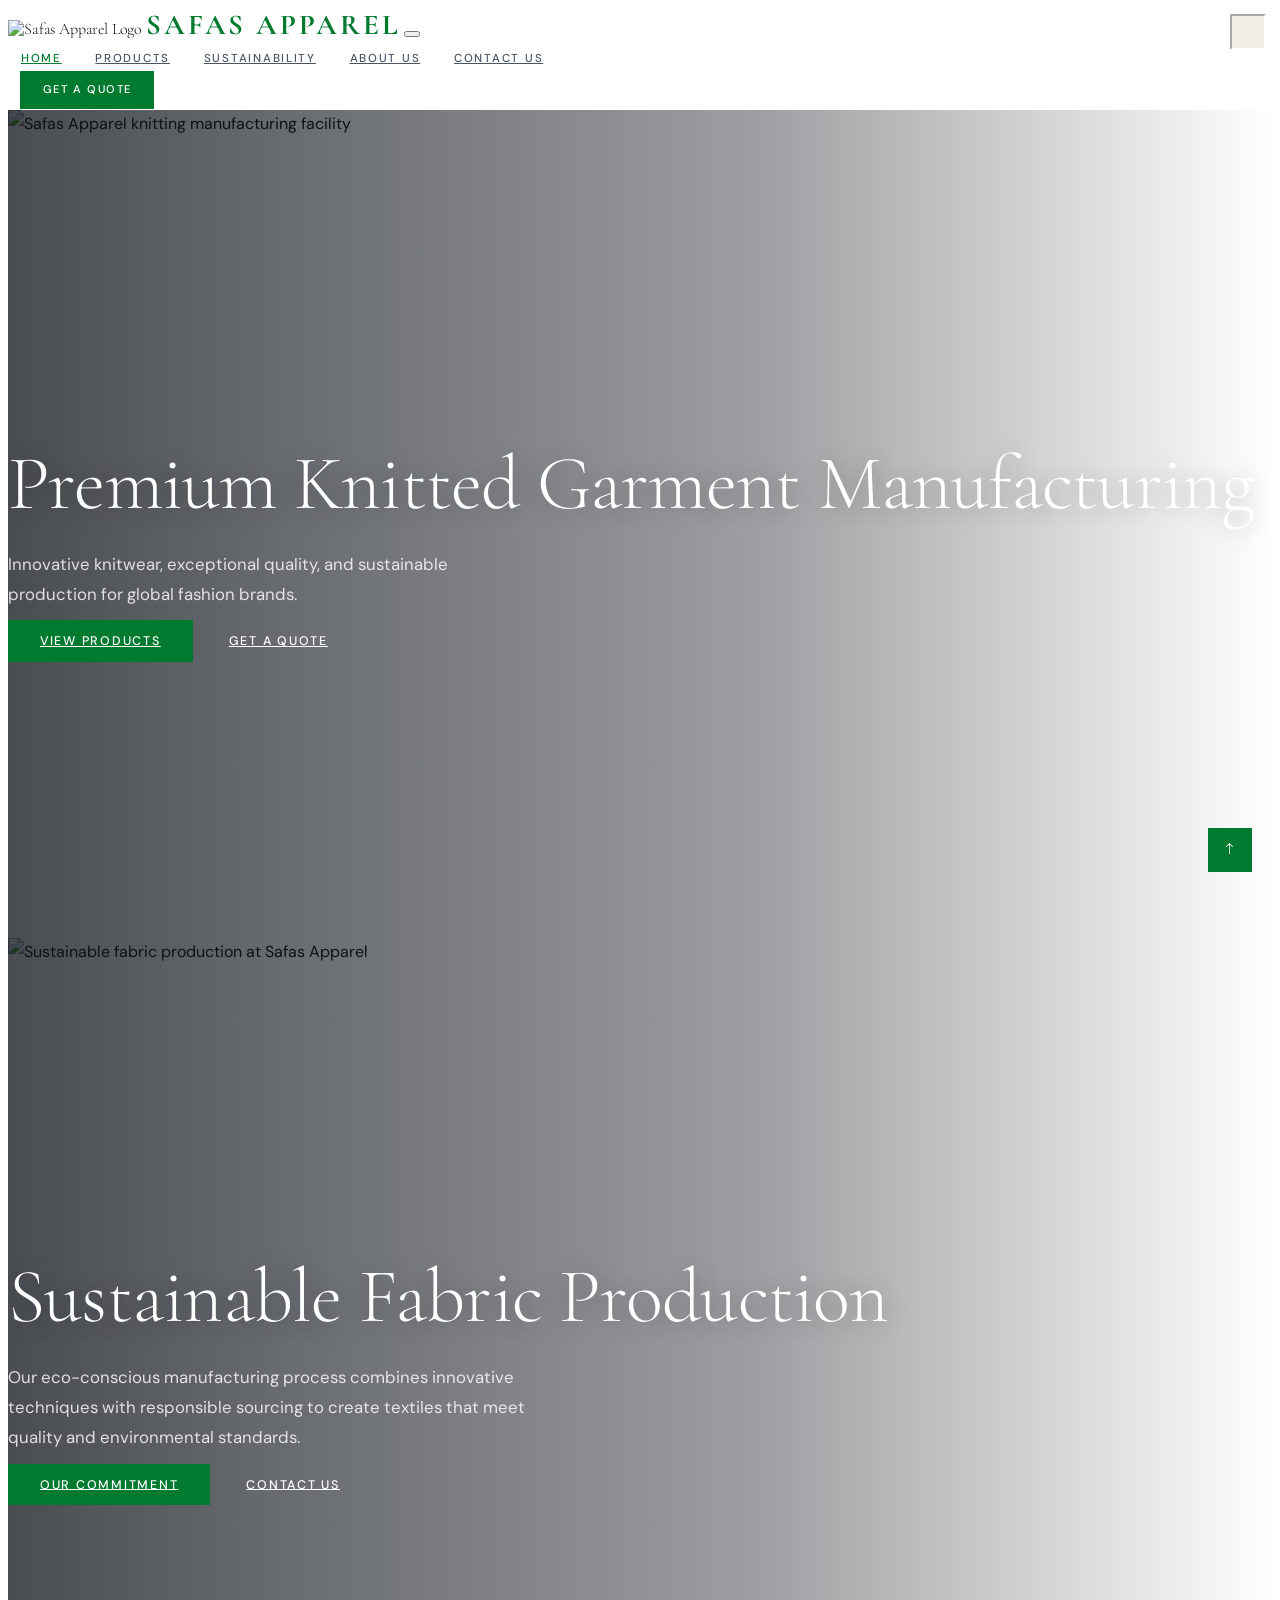
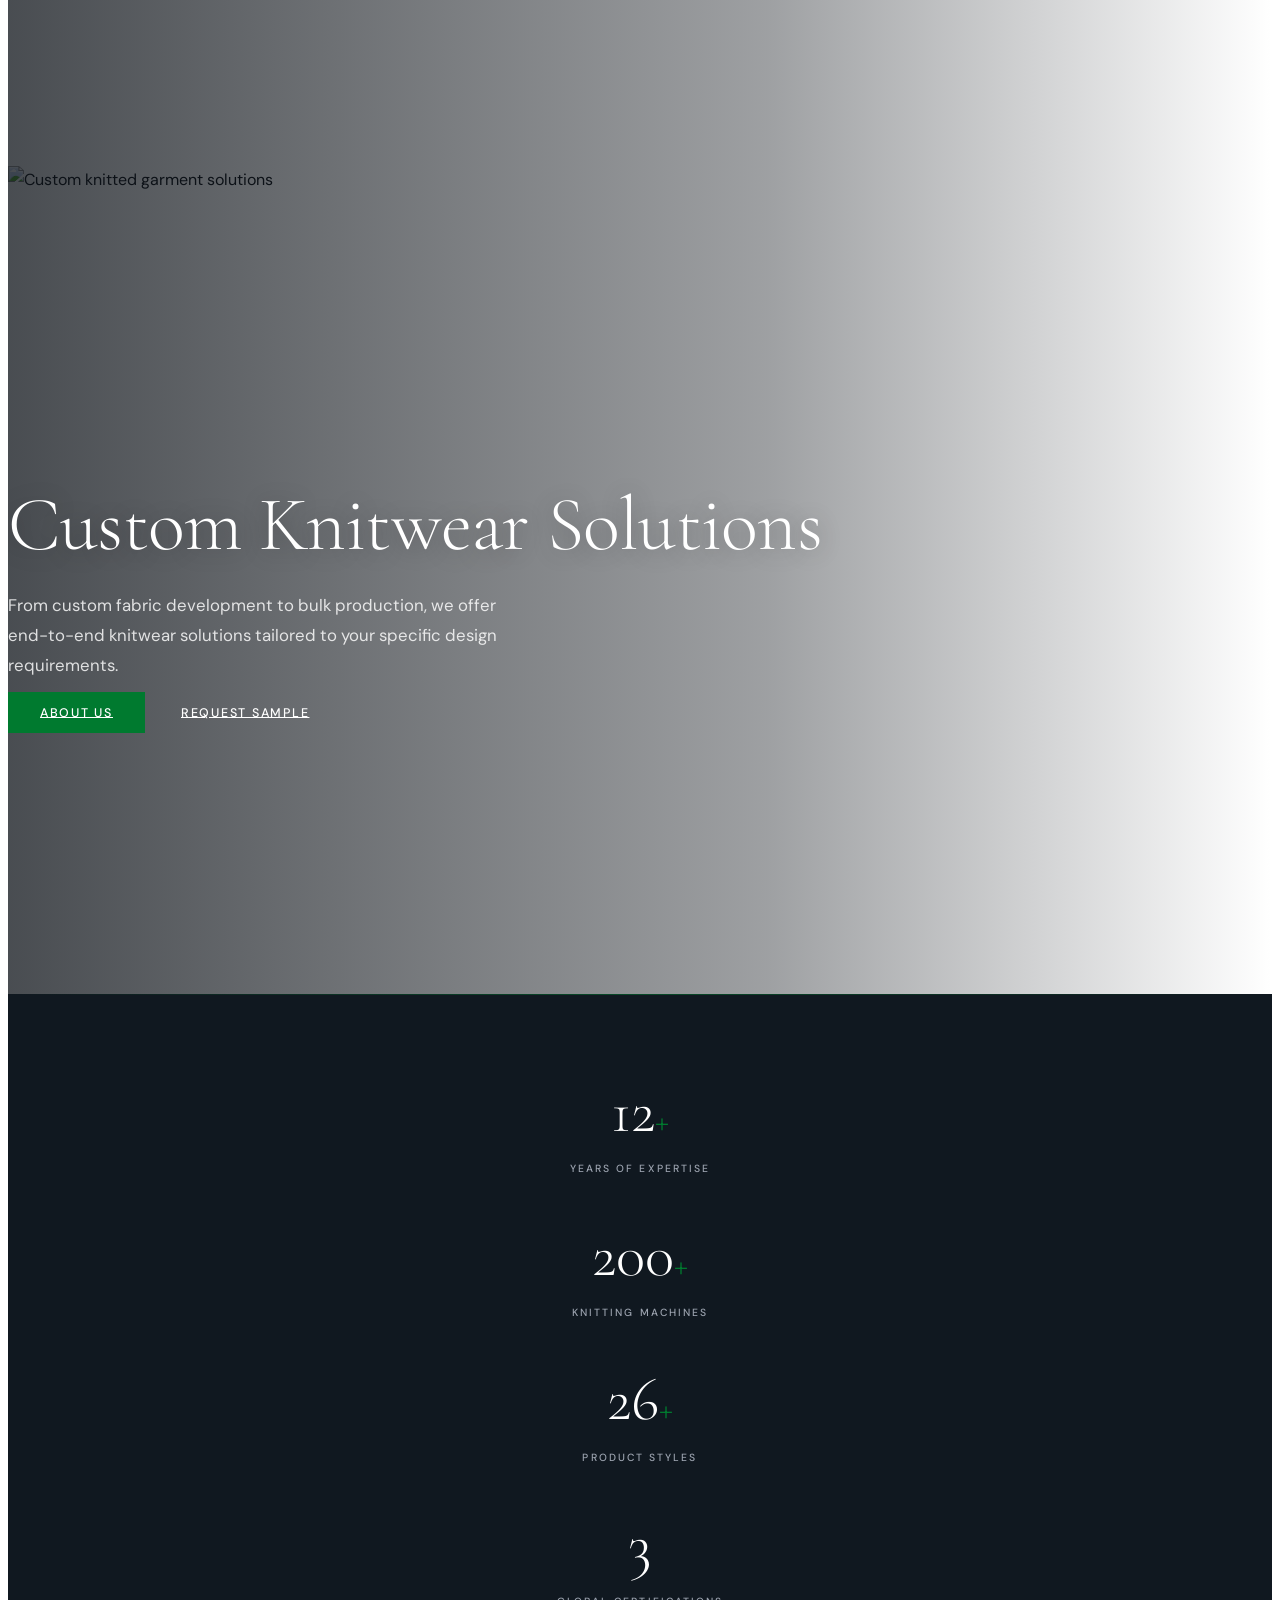
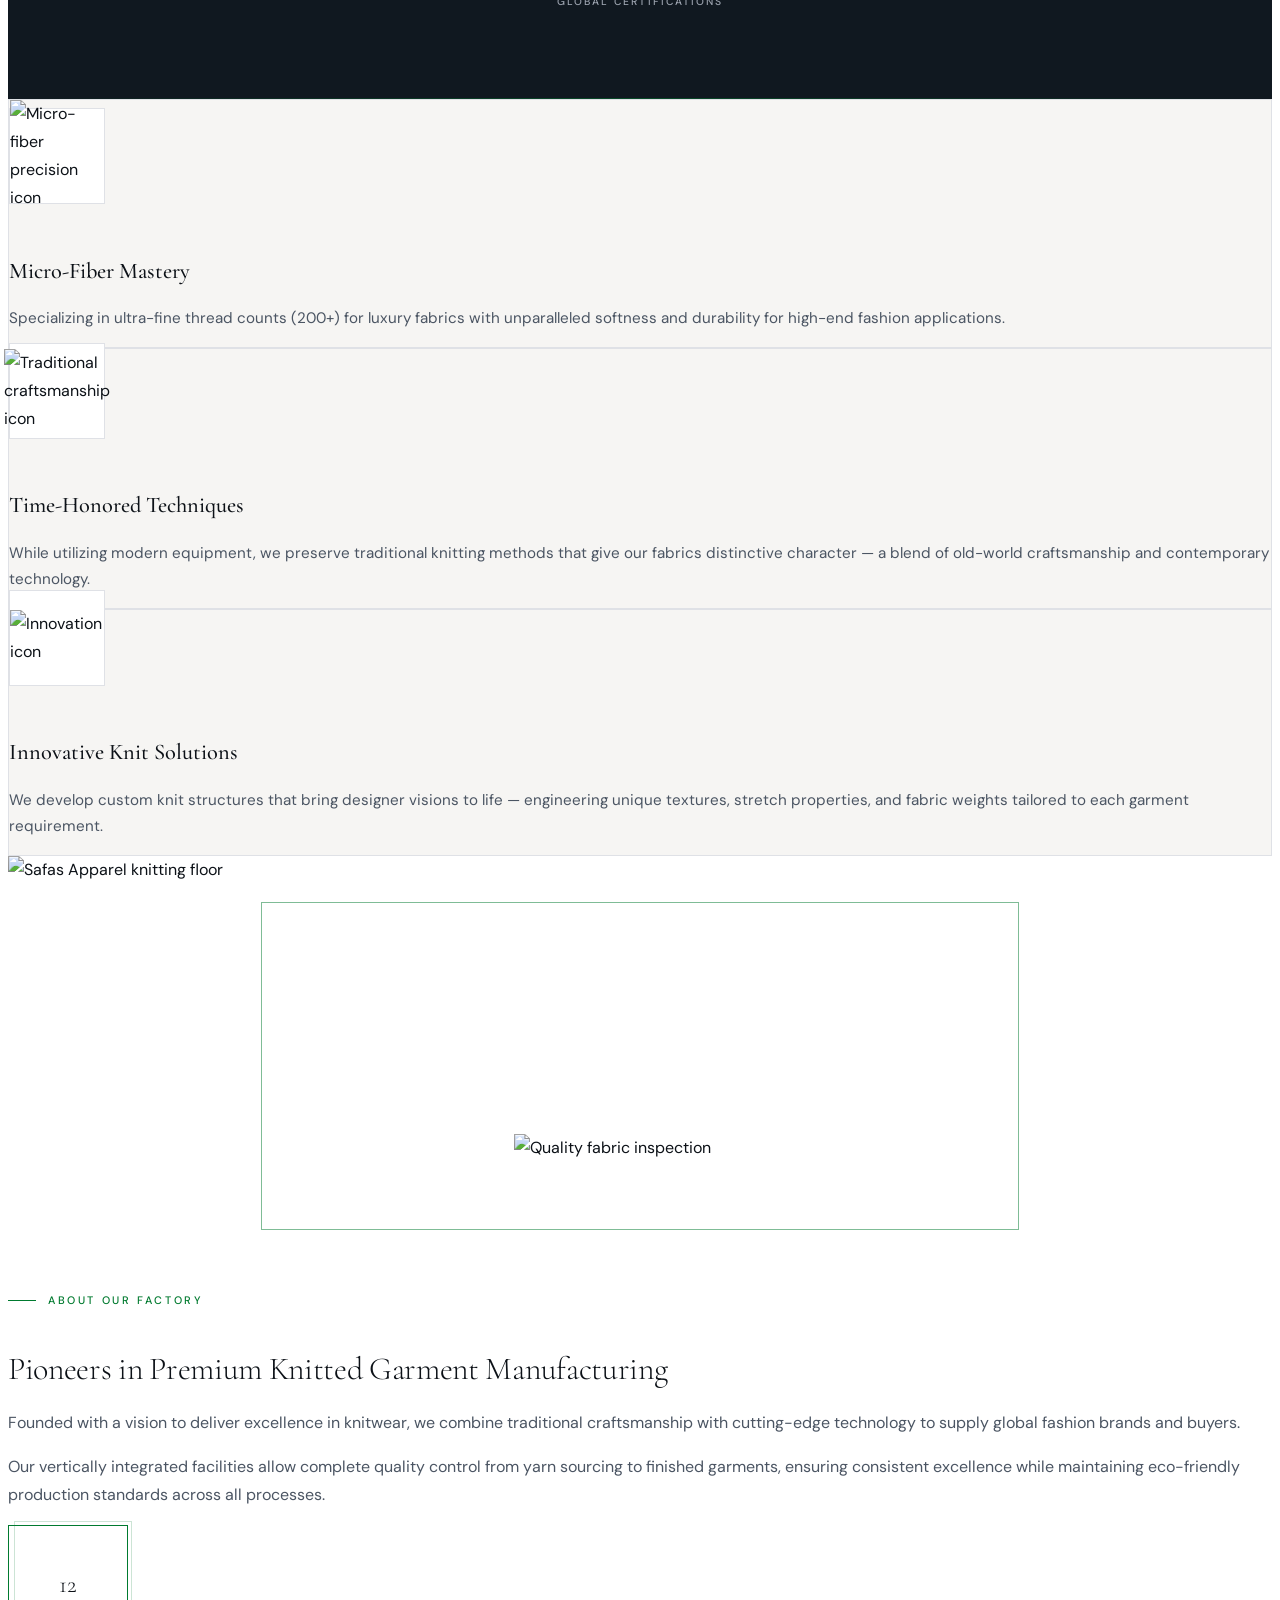
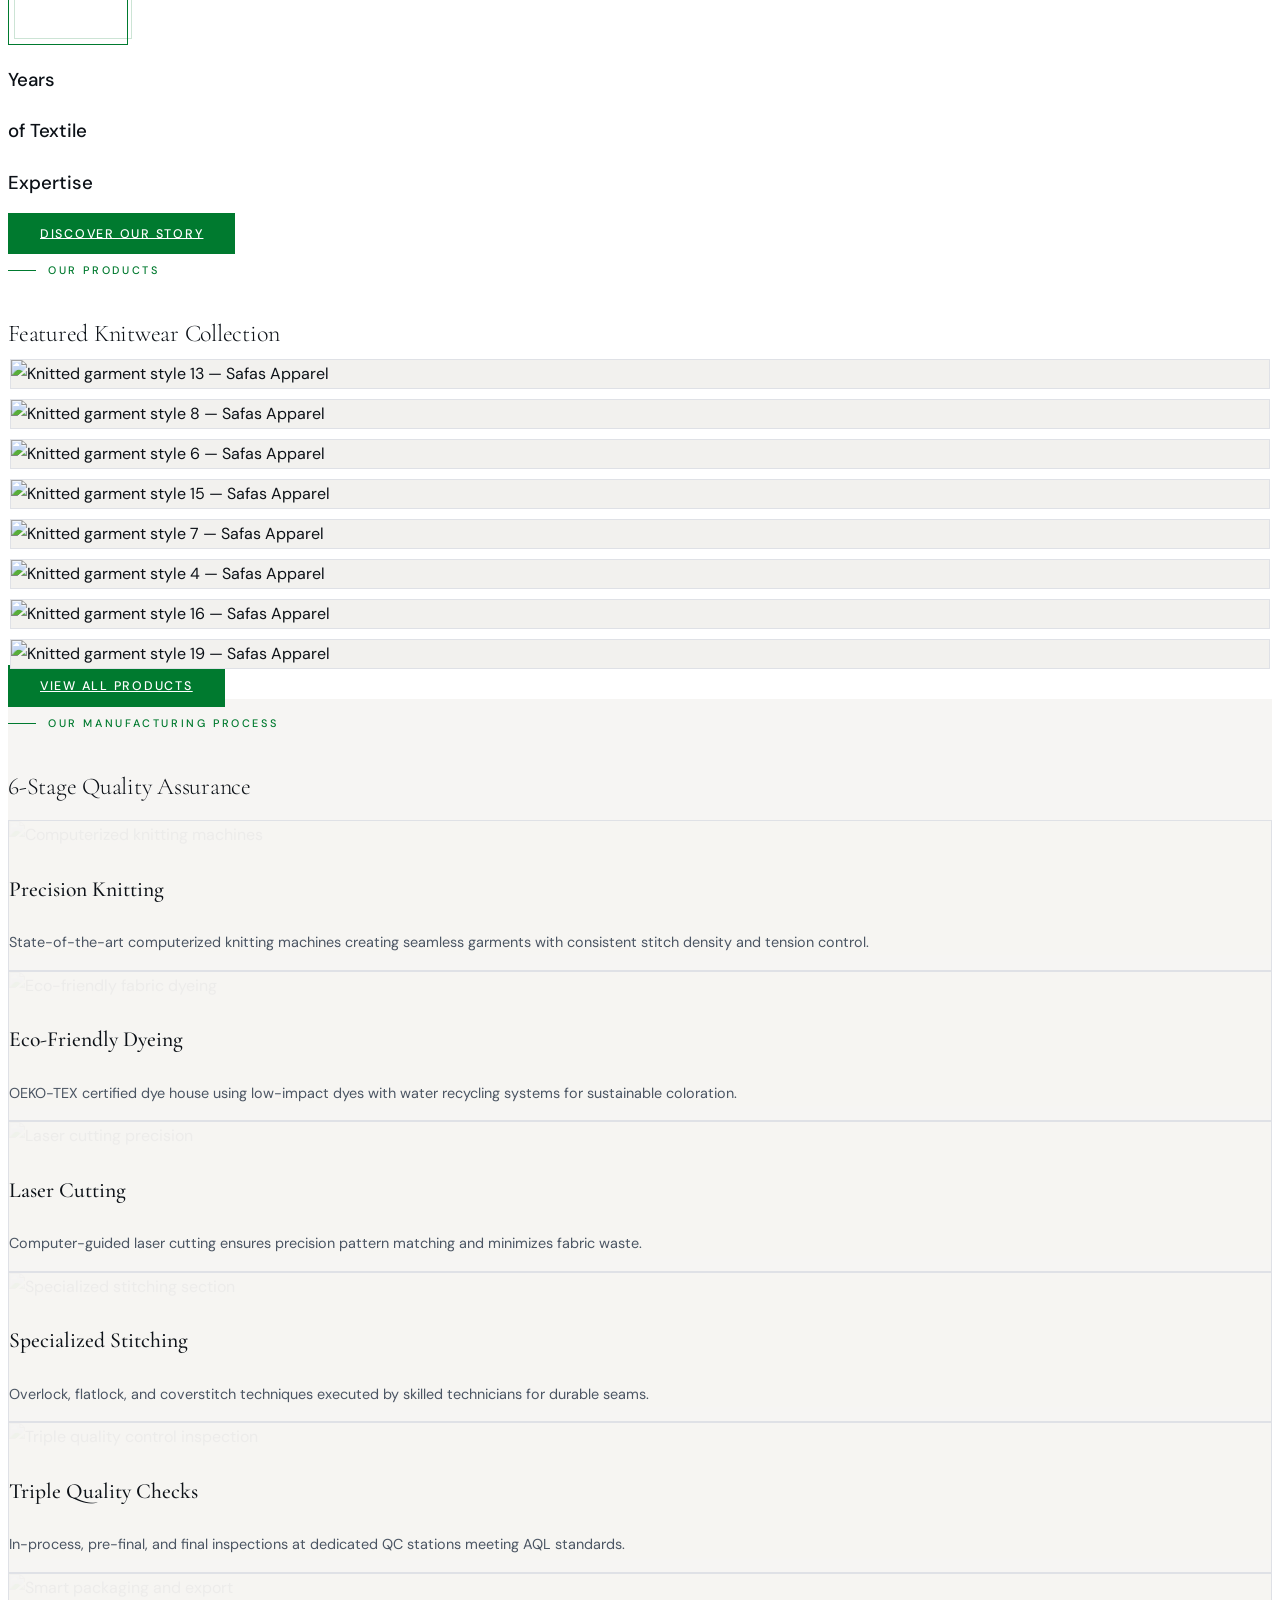
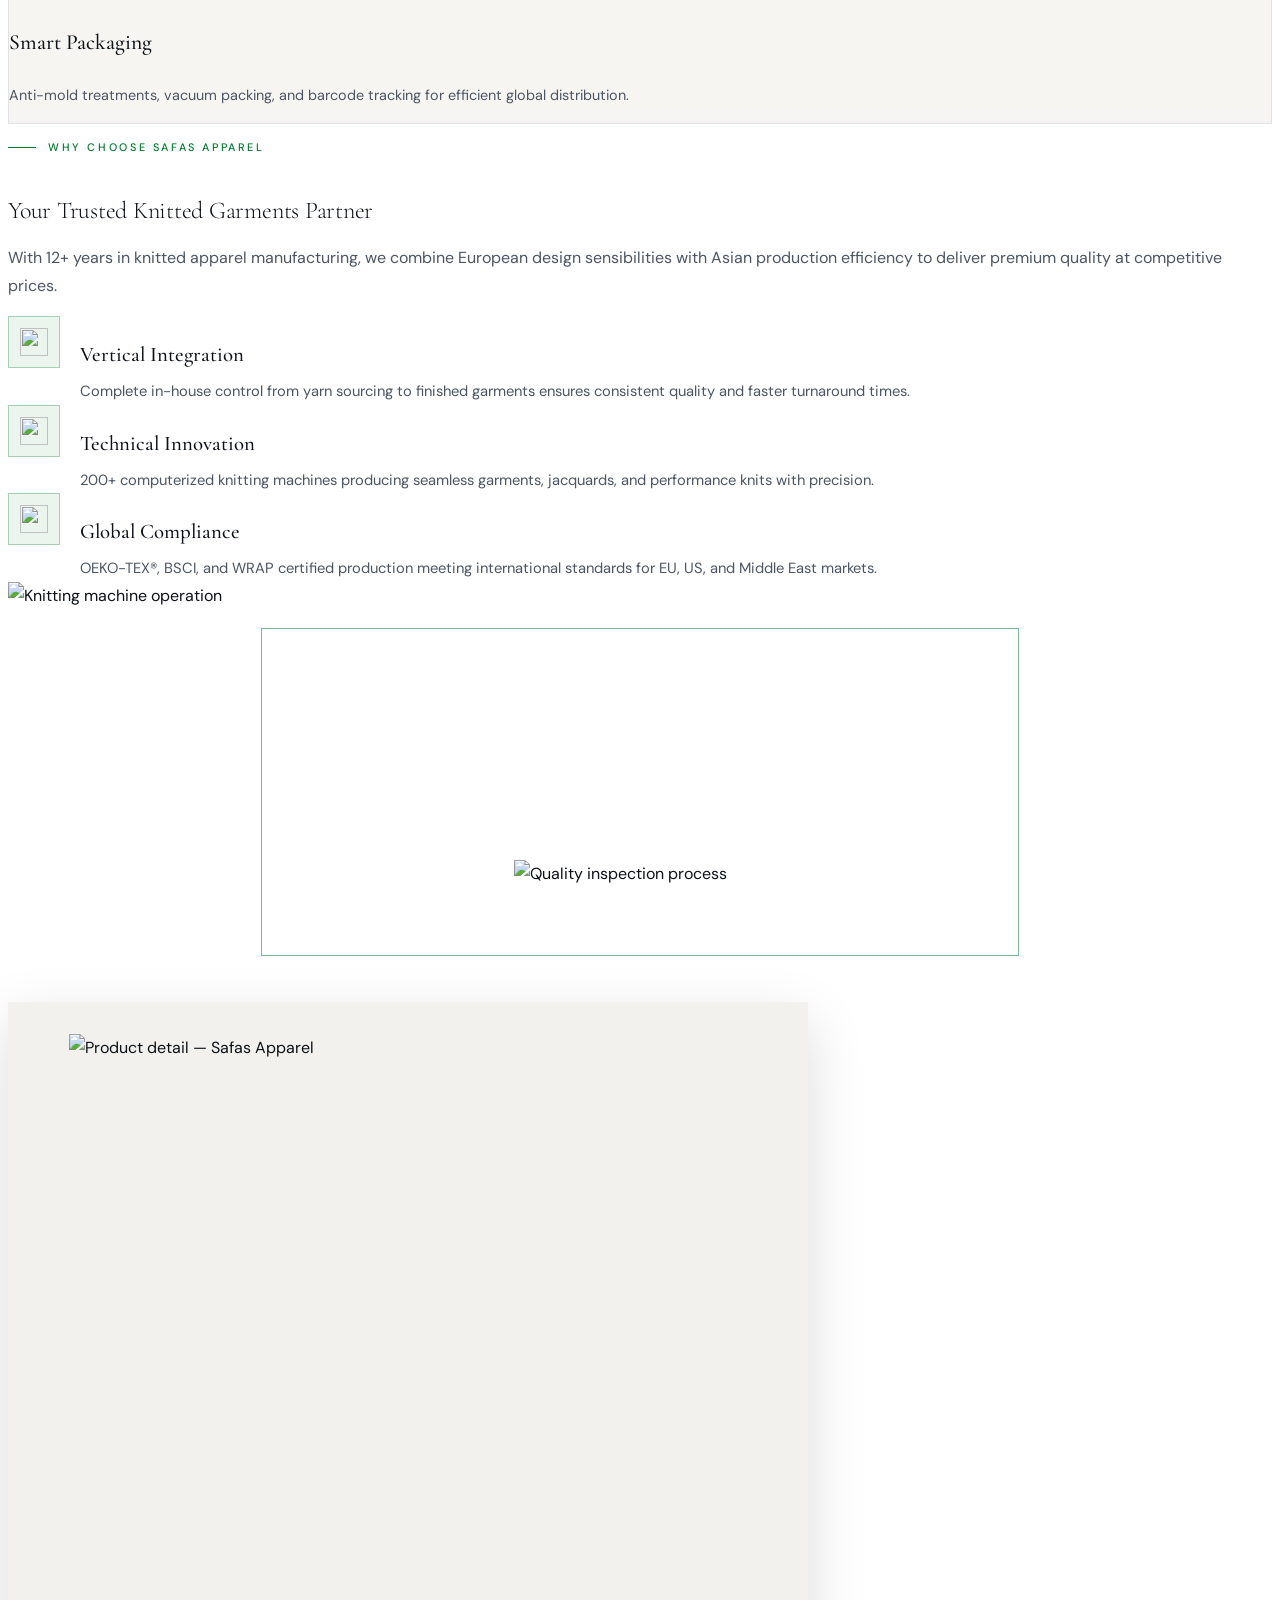
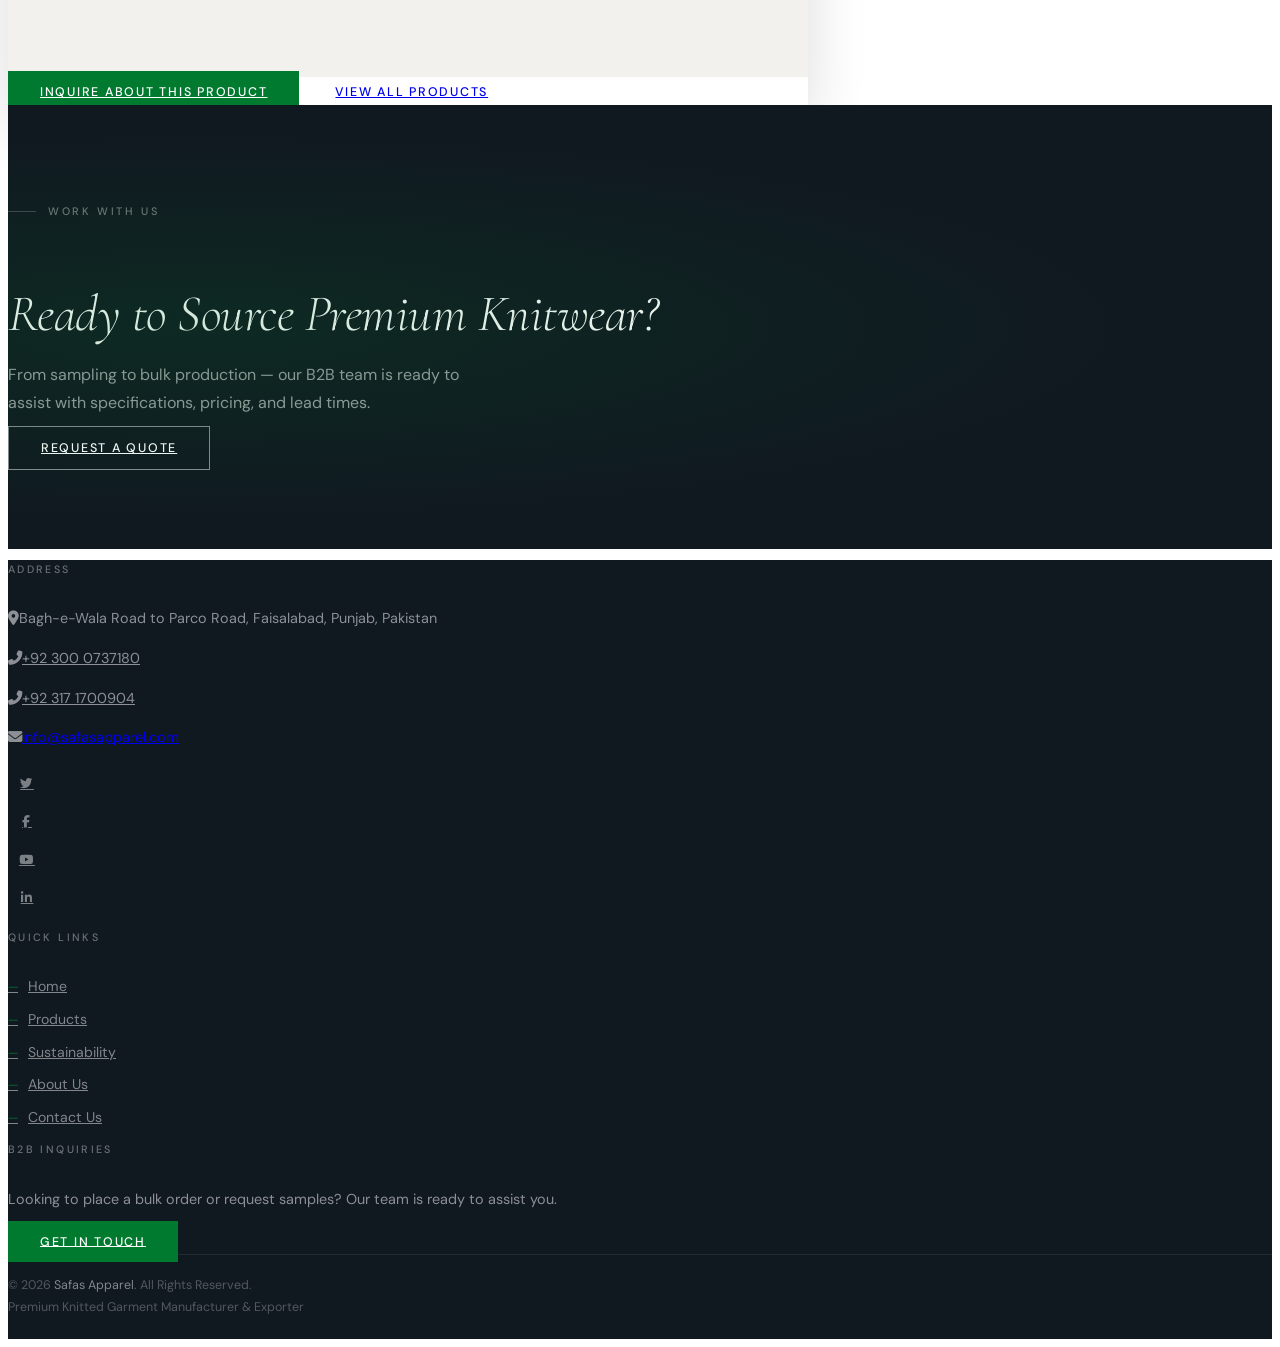
==== commit 1ca120c5: "updt/seo improvments" ====
--- a/index.html
+++ b/index.html
@@ -7,6 +7,25 @@
     <meta name="viewport" content="width=device-width, initial-scale=1.0">
     <meta name="keywords" content="knitted garments manufacturer, knitwear exporter, Pakistan textile, T-shirts bulk, polo shirts wholesale, OEKO-TEX certified, BSCI certified, Faisalabad garments">
     <meta name="description" content="Safas Apparel — Premium knitted garments manufacturer and exporter from Faisalabad, Pakistan. OEKO-TEX, BSCI &amp; WRAP certified. Supplying EU, US &amp; Middle East markets with 12+ years of expertise.">
+    
+    <!-- Robots -->
+    <meta name="robots" content="index, follow, max-snippet:-1, max-image-preview:large, max-video-preview:-1">
+
+    <!-- Author -->
+    <meta name="author" content="Safas Apparel">
+
+    <!-- Twitter Card -->
+    <meta name="twitter:card" content="summary_large_image">
+    <meta name="twitter:title" content="SAFAS APPAREL | Premium Knitted Garment Manufacturer & Exporter">
+    <meta name="twitter:description" content="B2B manufacturer of knitted garments. OEKO-TEX, BSCI & WRAP certified. Supplying EU, US & Middle East from Faisalabad, Pakistan.">
+    <meta name="twitter:image" content="https://safasapparel.com/img/slider1.png">
+
+    <!-- Open Graph extras (add alongside existing OG tags) -->
+    <meta property="og:site_name" content="Safas Apparel">
+    <meta property="og:image:width" content="1200">
+    <meta property="og:image:height" content="630">
+    <meta property="og:image:alt" content="Safas Apparel — Premium Knitted Garment Manufacturer, Faisalabad Pakistan">
+    
     <link rel="canonical" href="https://safasapparel.com/">
 
     <!-- Open Graph -->
@@ -17,7 +36,12 @@
     <meta property="og:type" content="website">
 
     <!-- Favicon -->
-    <link rel="icon" href="img/icons/safasLogo-removebg.png" type="image/png">
+    <link rel="icon" type="image/png" href="/img/icons/favicon-96x96.png" sizes="96x96" />
+    <link rel="icon" type="image/svg+xml" href="/img/icons/favicon.svg" />
+    <link rel="shortcut icon" href="/img/icons/favicon.ico" />
+    <link rel="apple-touch-icon" sizes="180x180" href="/img/icons/apple-touch-icon.png" />
+    <meta name="apple-mobile-web-app-title" content="SafasApparel" />
+    <link rel="manifest" href="/img/icons/site.webmanifest" />
 
     <!-- Google Web Fonts -->
     <link rel="preconnect" href="https://fonts.googleapis.com">
@@ -34,6 +58,9 @@
 
     <!-- Customized Bootstrap Stylesheet -->
     <link href="css/bootstrap.min.css" rel="stylesheet">
+
+    <!-- Preload hero image for faster LCP (Core Web Vital) -->
+    <link rel="preload" as="image" href="img/slider1.png">
 
     <!-- Template Stylesheet -->
     <link href="css/style.css" rel="stylesheet">
@@ -553,28 +580,98 @@
 
     <!-- JSON-LD Structured Data -->
     <script type="application/ld+json">
-    {
-        "@context": "https://schema.org",
-        "@type": "Organization",
-        "name": "Safas Apparel",
-        "url": "https://safasapparel.com",
-        "logo": "https://safasapparel.com/img/icons/safasLogo-removebg.png",
-        "description": "Premium knitted garments manufacturer and exporter from Faisalabad, Pakistan.",
-        "contactPoint": {
+    [
+        {
+            "@context": "https://schema.org",
+            "@type": "WebSite",
+            "name": "Safas Apparel",
+            "url": "https://safasapparel.com",
+            "potentialAction": {
+            "@type": "SearchAction",
+            "target": {
+                "@type": "EntryPoint",
+                "urlTemplate": "https://safasapparel.com/products.html?q={search_term_string}"
+            },
+            "query-input": "required name=search_term_string"
+            }
+        },
+        {
+            "@context": "https://schema.org",
+            "@type": ["Organization", "LocalBusiness"],
+            "name": "Safas Apparel",
+            "url": "https://safasapparel.com",
+            "logo": "https://safasapparel.com/img/icons/safasLogo-removebg.png",
+            "image": "https://safasapparel.com/img/slider1.png",
+            "description": "Premium knitted garments manufacturer and exporter from Faisalabad, Pakistan. OEKO-TEX, BSCI & WRAP certified.",
+            "telephone": "+92-300-0737180",
+            "email": "info@safasapparel.com",
+            "priceRange": "$$",
+            "address": {
+            "@type": "PostalAddress",
+            "streetAddress": "Bagh-e-Wala Road to Parco Road",
+            "addressLocality": "Faisalabad",
+            "addressRegion": "Punjab",
+            "postalCode": "38000",
+            "addressCountry": "PK"
+            },
+            "geo": {
+            "@type": "GeoCoordinates",
+            "latitude": 31.4235,
+            "longitude": 73.0794
+            },
+            "openingHoursSpecification": {
+            "@type": "OpeningHoursSpecification",
+            "dayOfWeek": ["Monday","Tuesday","Wednesday","Thursday","Friday","Saturday"],
+            "opens": "09:00",
+            "closes": "18:00"
+            },
+            "contactPoint": {
             "@type": "ContactPoint",
             "telephone": "+92-300-0737180",
             "contactType": "sales",
             "availableLanguage": ["English", "Urdu"]
+            },
+            "sameAs": [
+            "https://www.facebook.com/safasapparel",
+            "https://www.linkedin.com/company/safasapparel"
+            ]
         },
-        "address": {
-            "@type": "PostalAddress",
-            "streetAddress": "Bagh-e-Wala Road to Parco Road",
-            "addressLocality": "Faisalabad",
-            "addressRegion": "Punjab",
-            "addressCountry": "PK"
-        },
-        "sameAs": []
-    }
+        {
+            "@context": "https://schema.org",
+            "@type": "ItemList",
+            "name": "Site Navigation",
+            "itemListElement": [
+            {
+                "@type": "SiteNavigationElement",
+                "position": 1,
+                "name": "Products",
+                "description": "Browse our premium knitted garment collection including T-shirts, polos, hoodies and more.",
+                "url": "https://safasapparel.com/products.html"
+            },
+            {
+                "@type": "SiteNavigationElement",
+                "position": 2,
+                "name": "Sustainability",
+                "description": "Our eco-friendly manufacturing commitments, OEKO-TEX certification and sustainable practices.",
+                "url": "https://safasapparel.com/sustainability.html"
+            },
+            {
+                "@type": "SiteNavigationElement",
+                "position": 3,
+                "name": "About Us",
+                "description": "12+ years of premium knitwear manufacturing expertise from Faisalabad, Pakistan.",
+                "url": "https://safasapparel.com/about.html"
+            },
+            {
+                "@type": "SiteNavigationElement",
+                "position": 4,
+                "name": "Contact Us",
+                "description": "Get in touch to request samples, pricing, or a bulk order quote.",
+                "url": "https://safasapparel.com/contact.html"
+            }
+            ]
+        }
+    ]
     </script>
 </body>
 
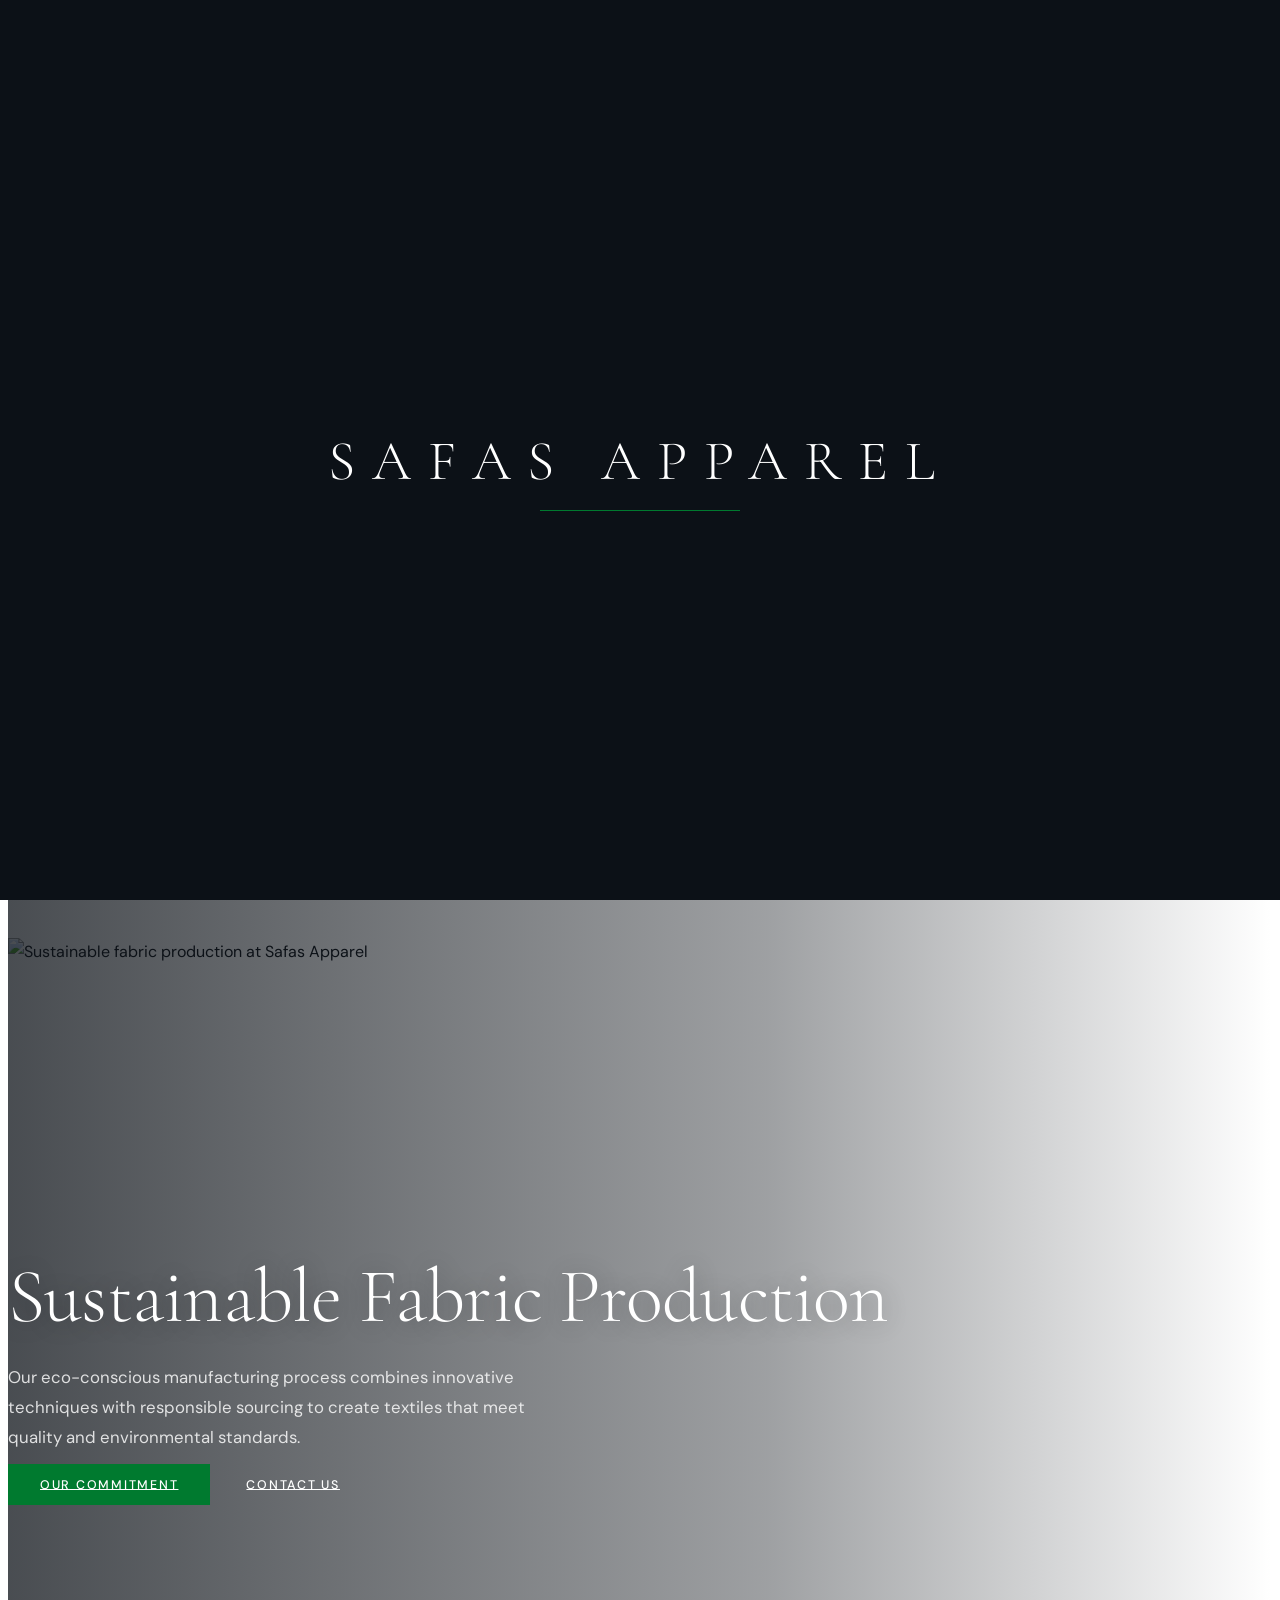
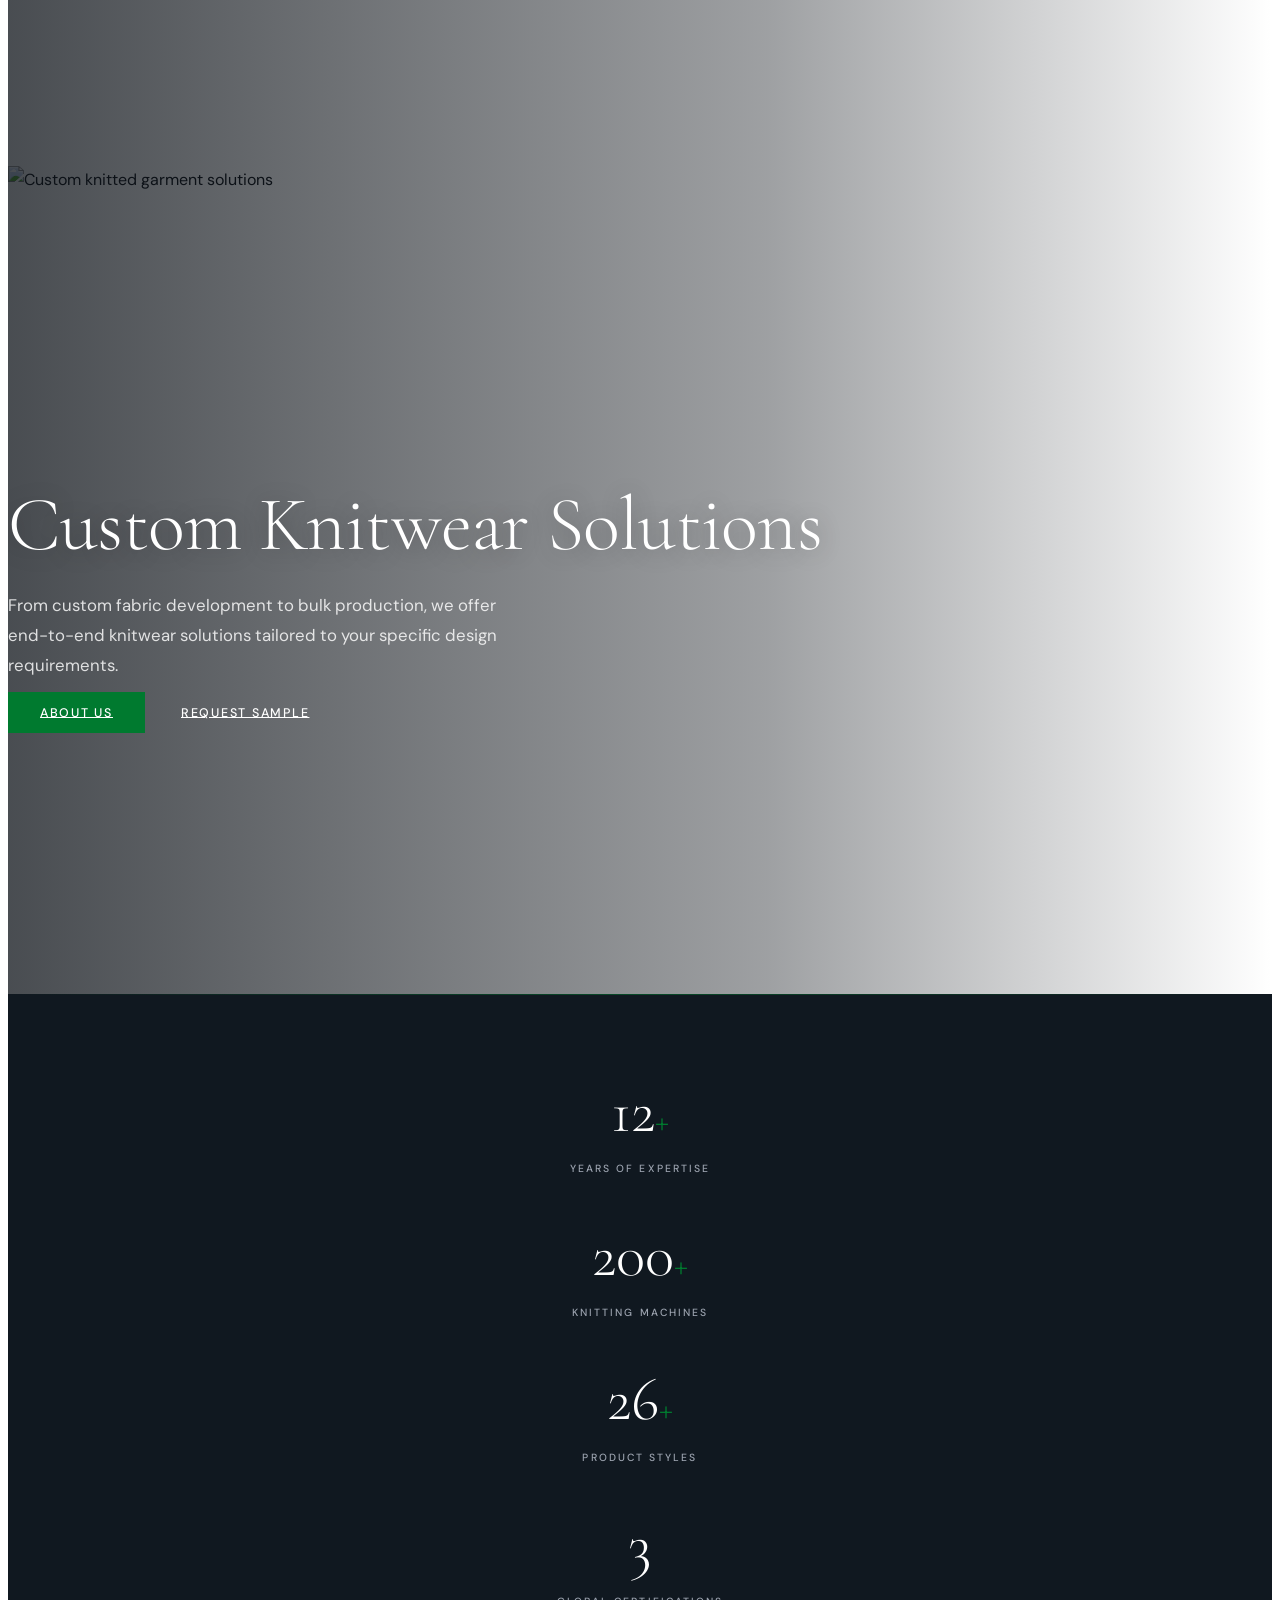
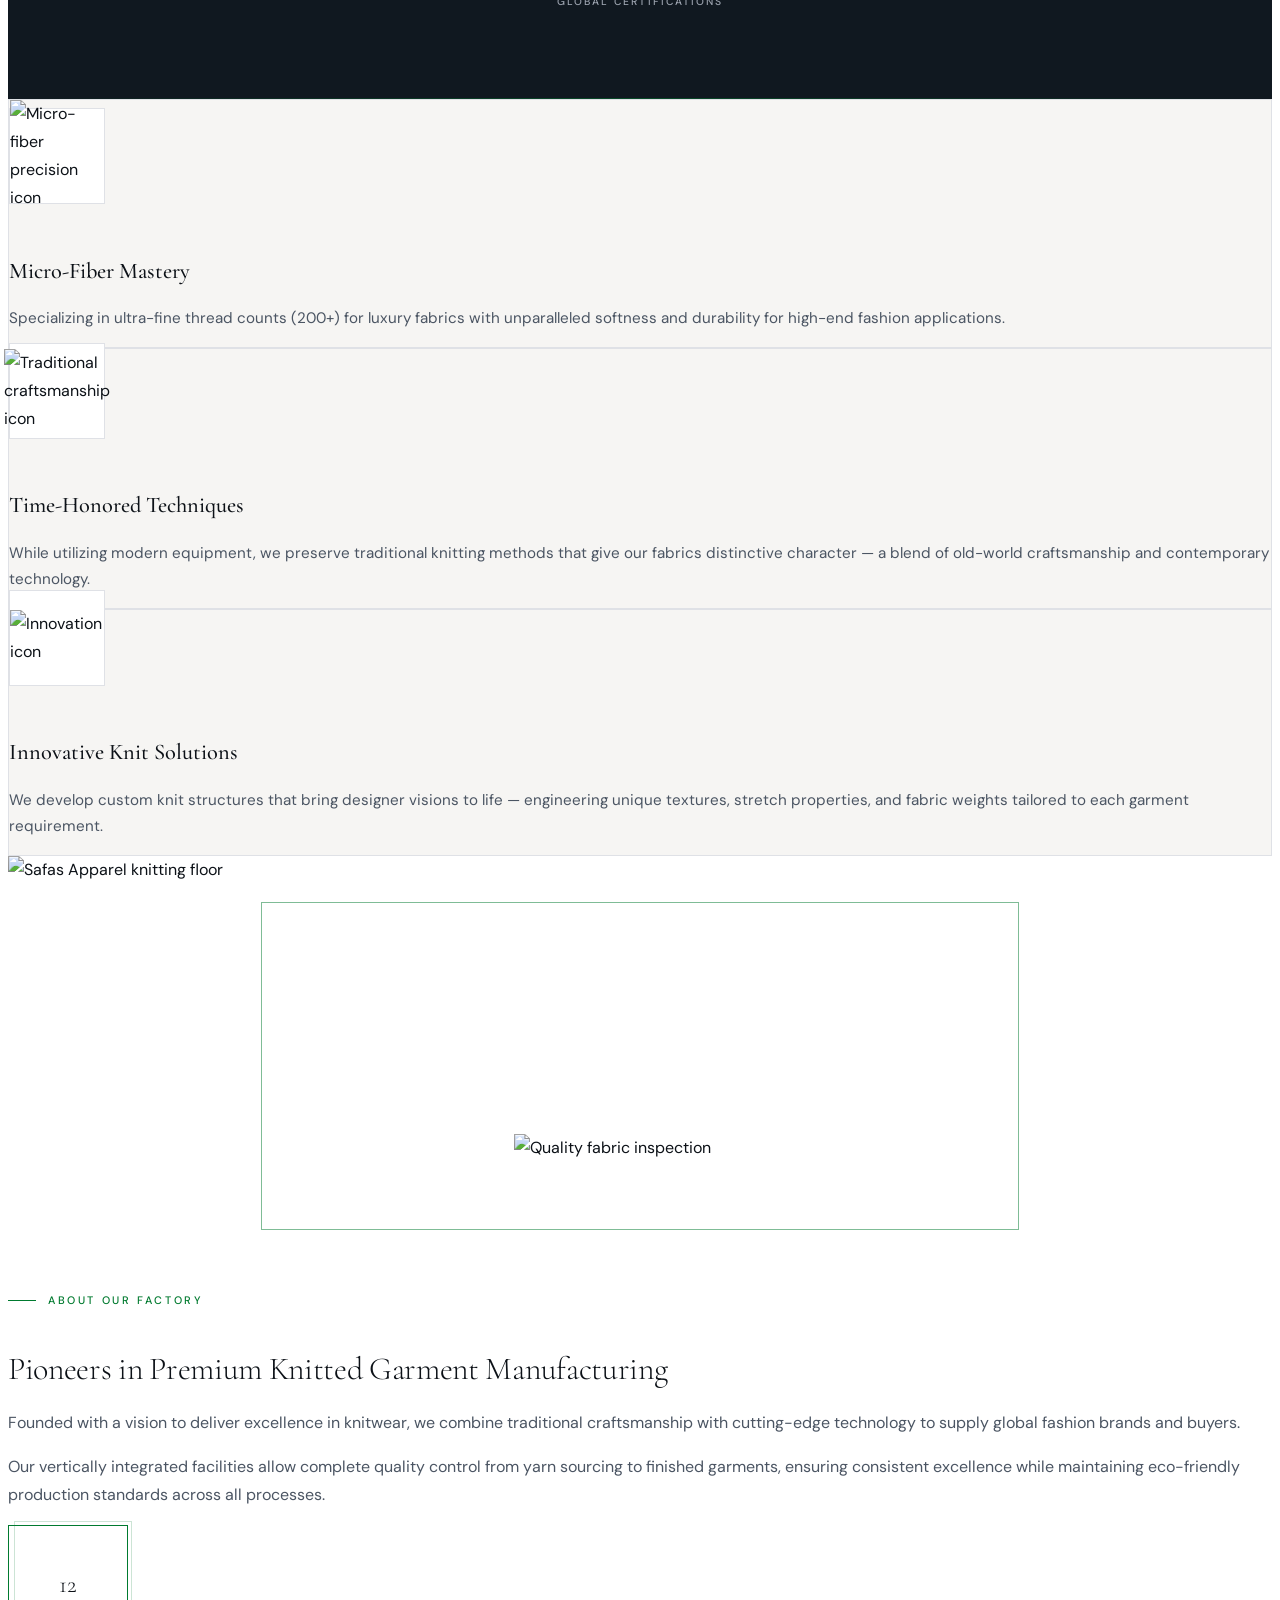
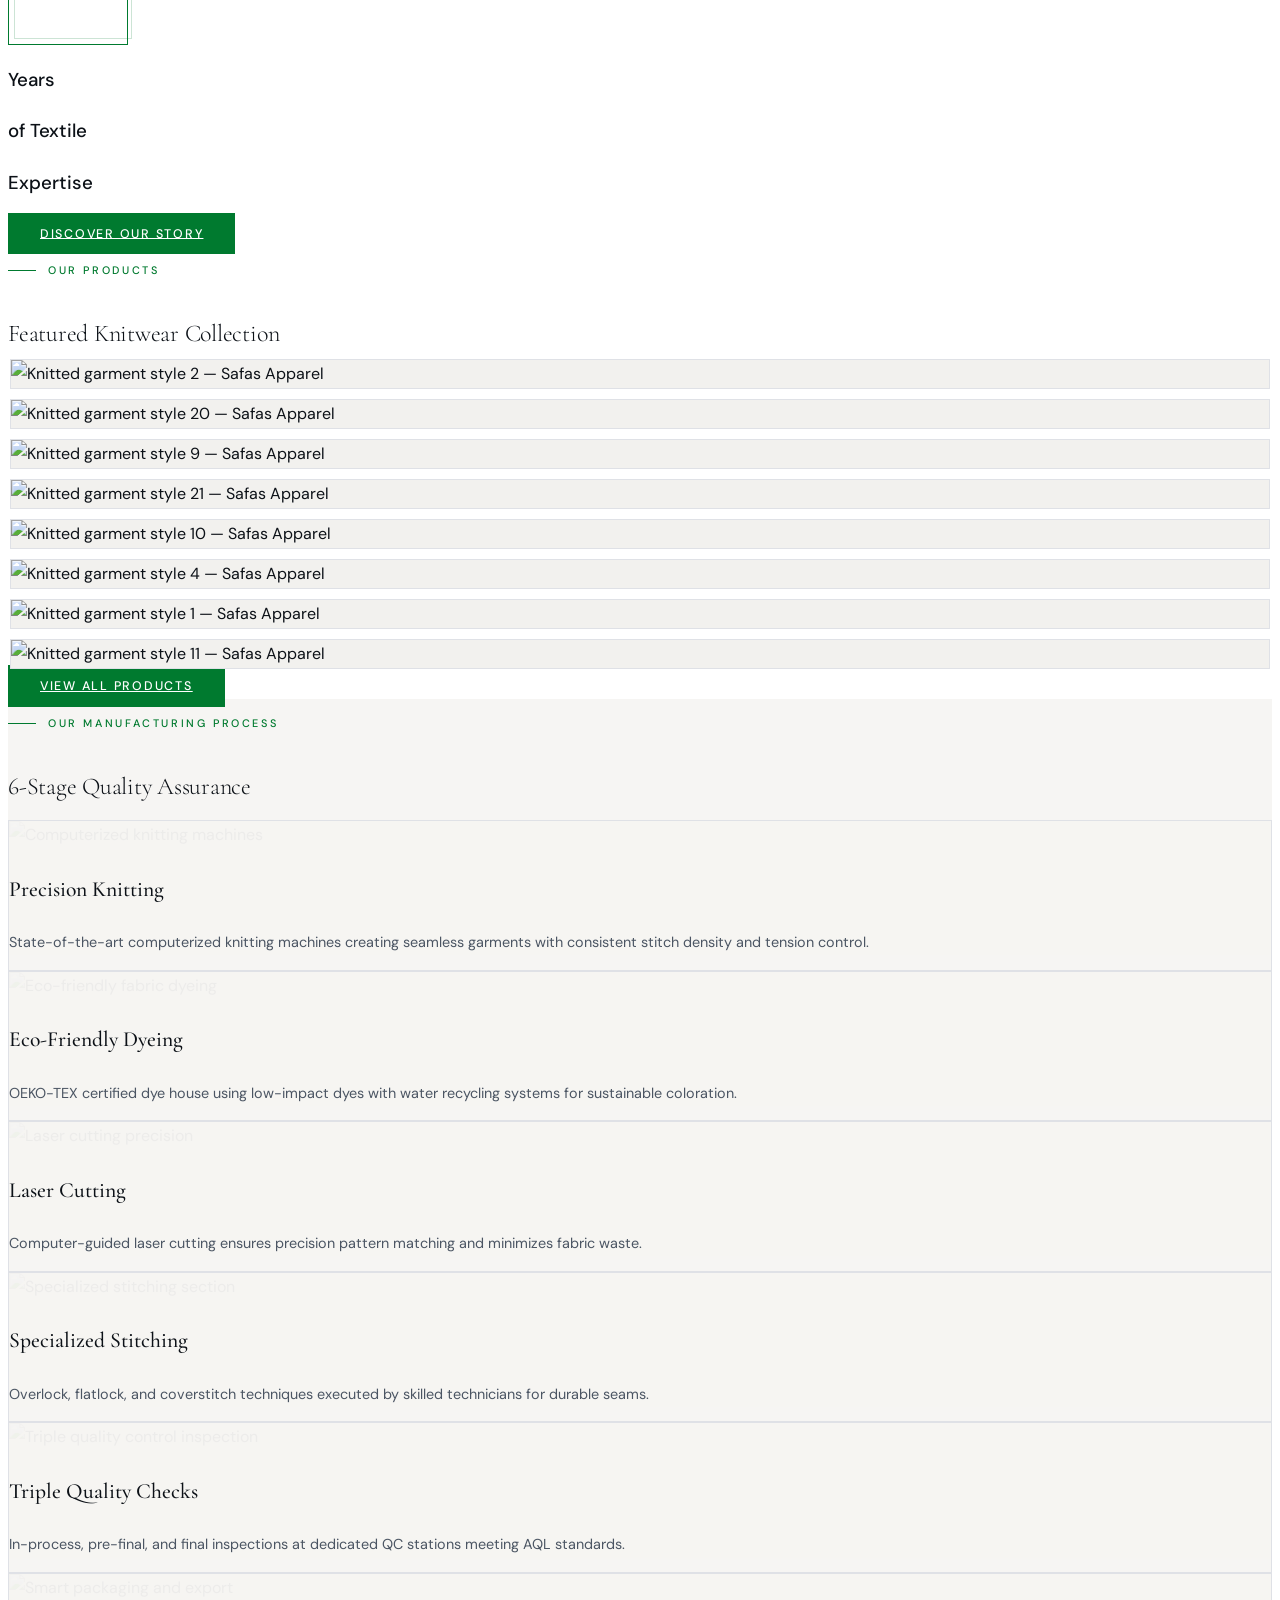
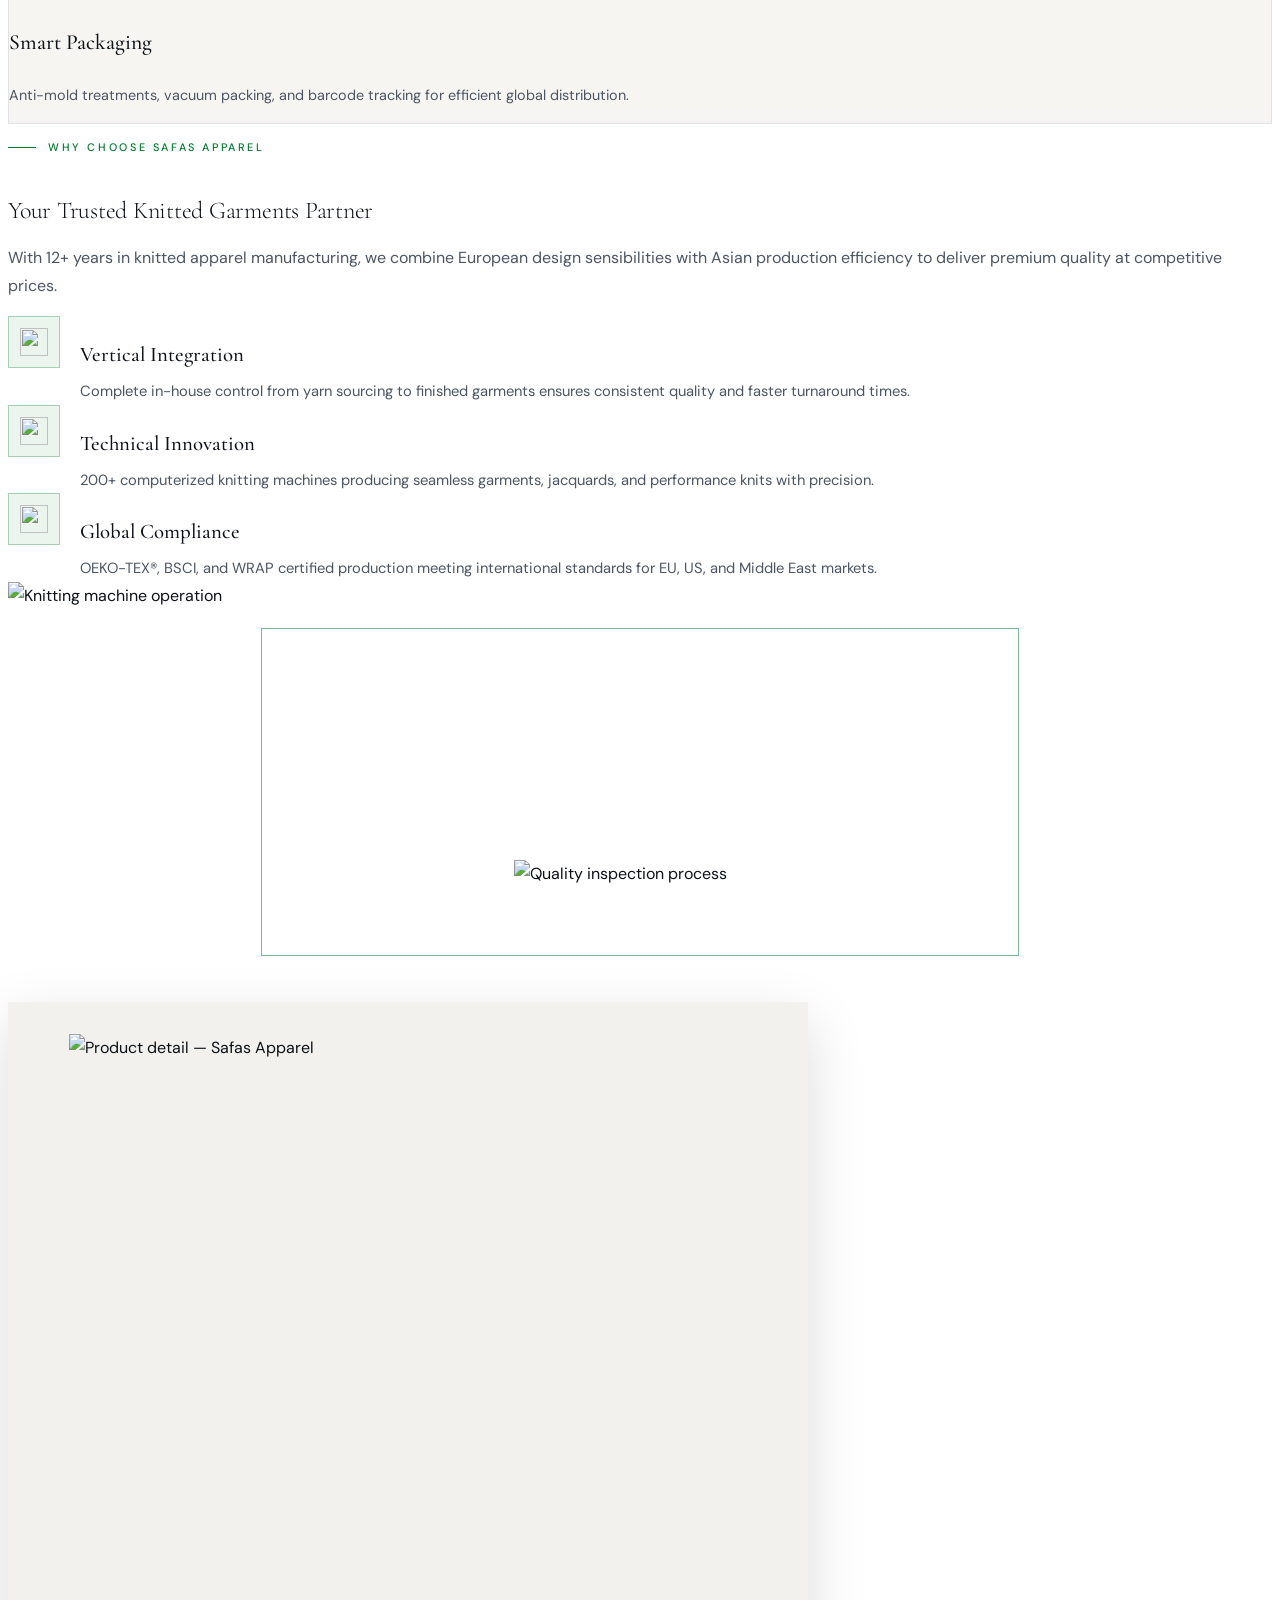
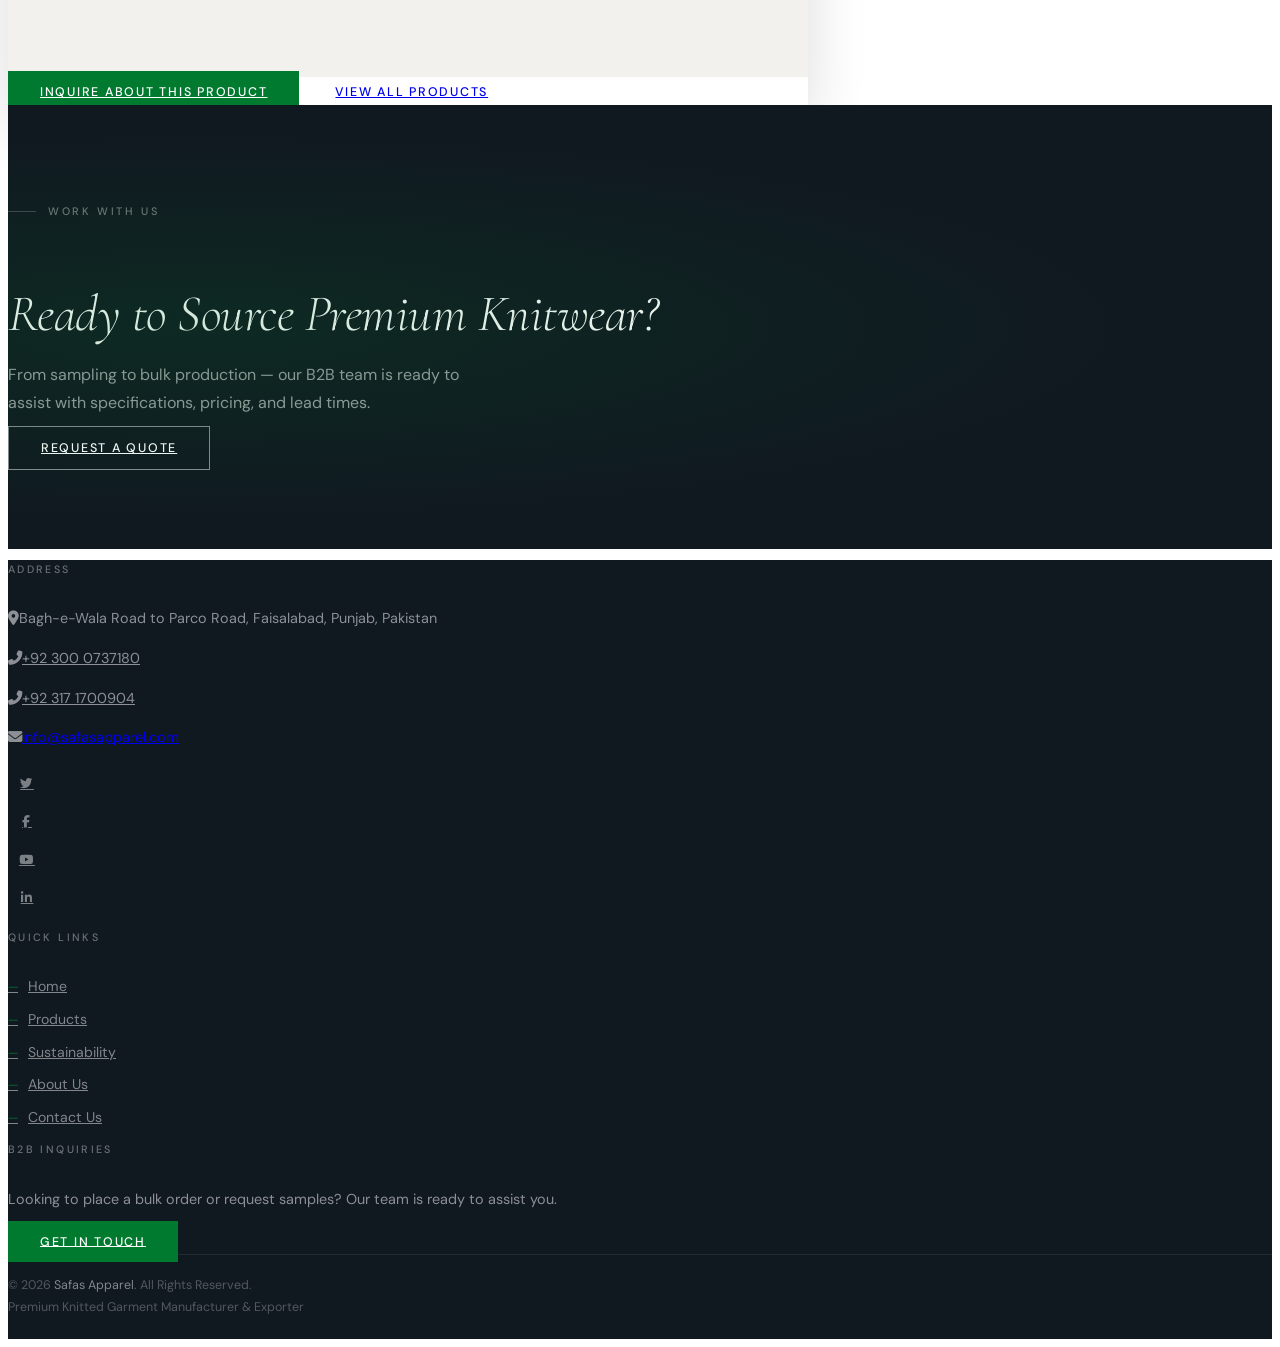
==== commit 6f5577c6: "vrfy srch console" ====
--- a/index.html
+++ b/index.html
@@ -64,6 +64,8 @@
 
     <!-- Template Stylesheet -->
     <link href="css/style.css" rel="stylesheet">
+
+    <meta name="google-site-verification" content="AkCqUYXNYFYmK_MEMGawsDL2lUdKD0qkqe0Kq-fS1EU" />
 </head>
 
 <body>
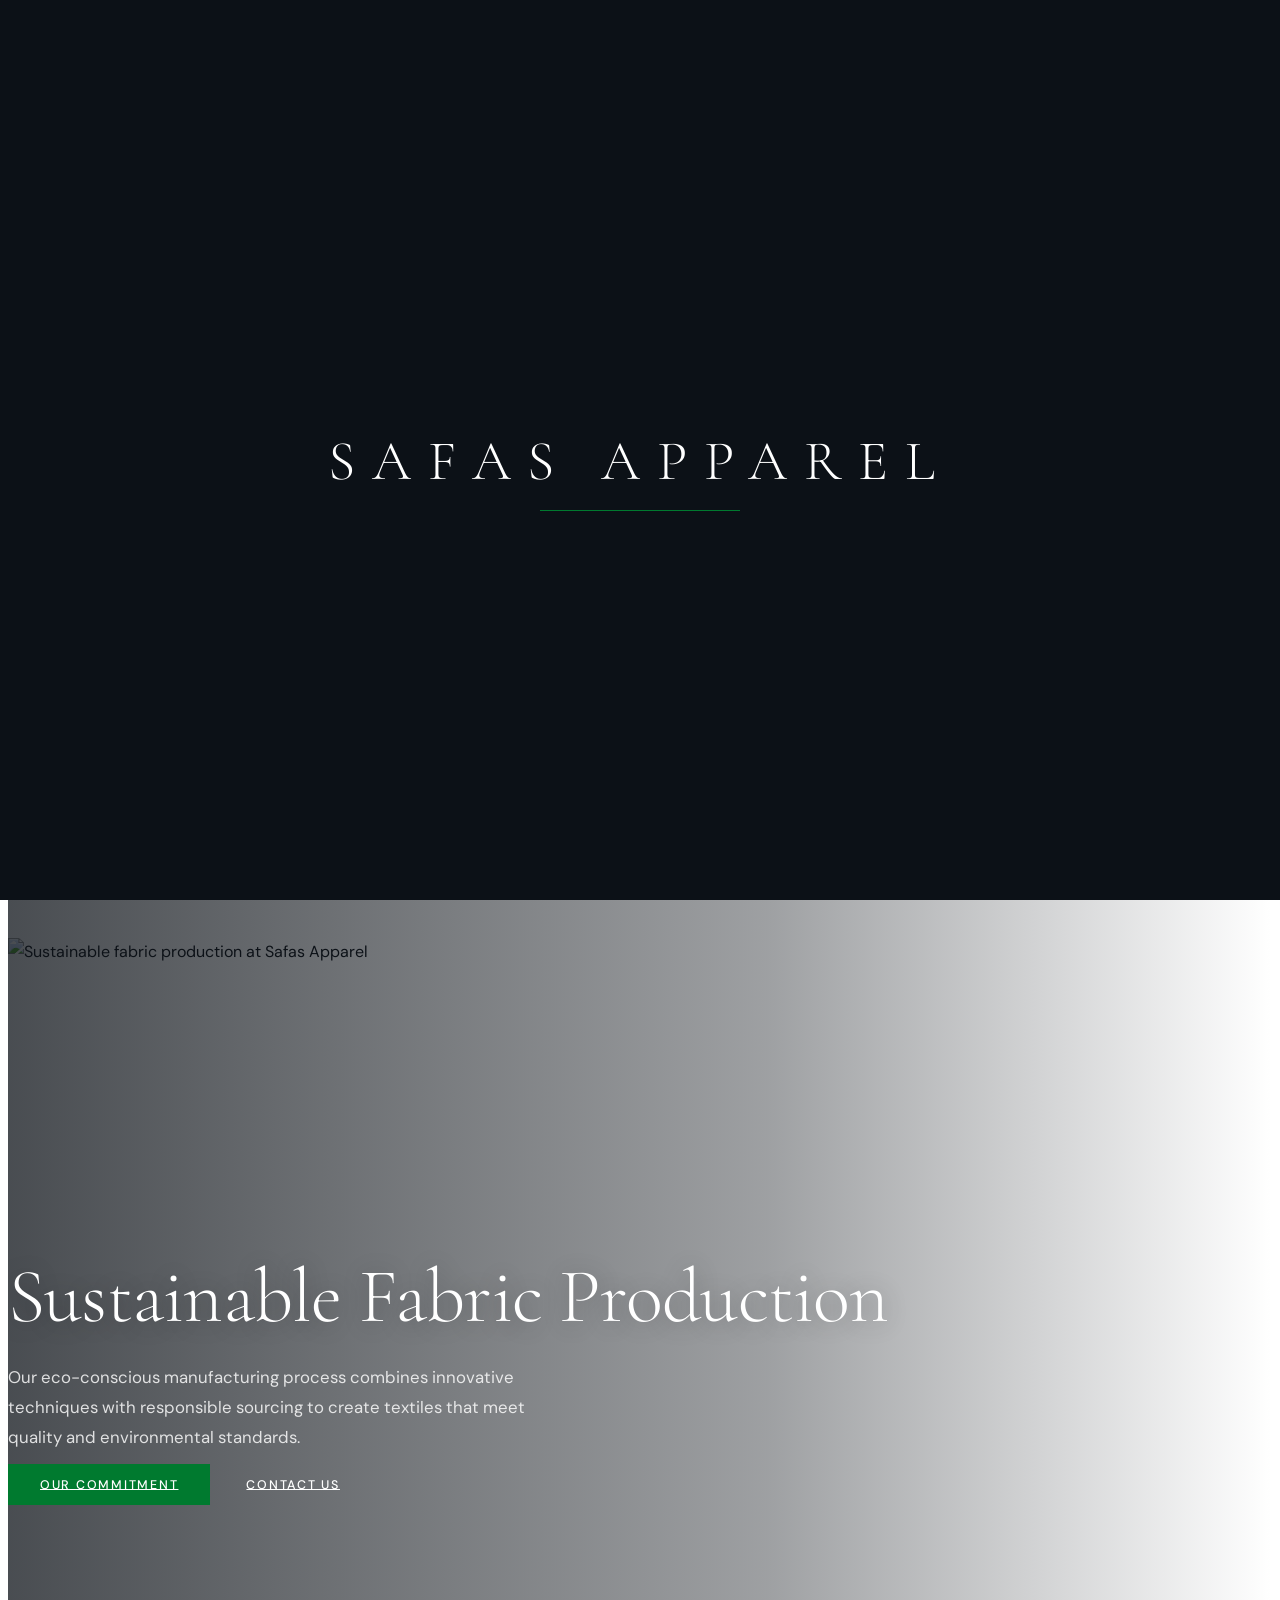
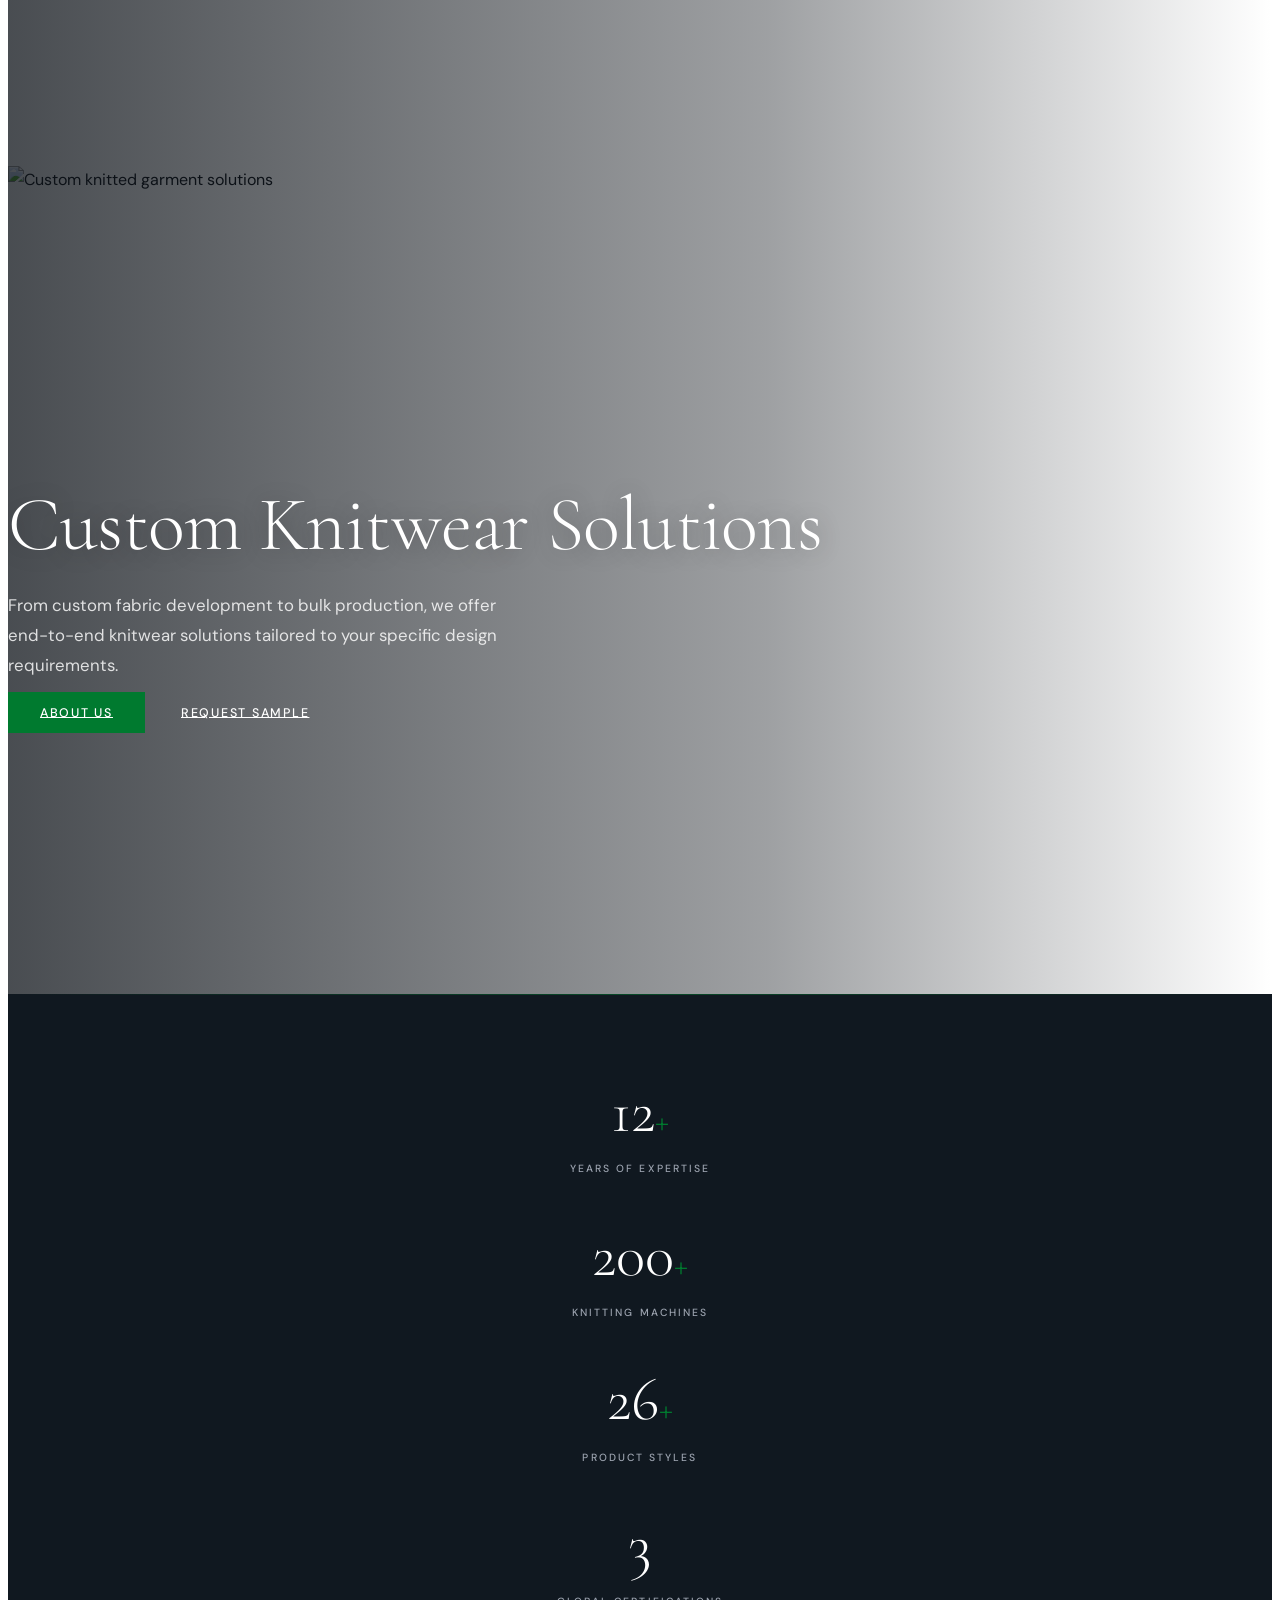
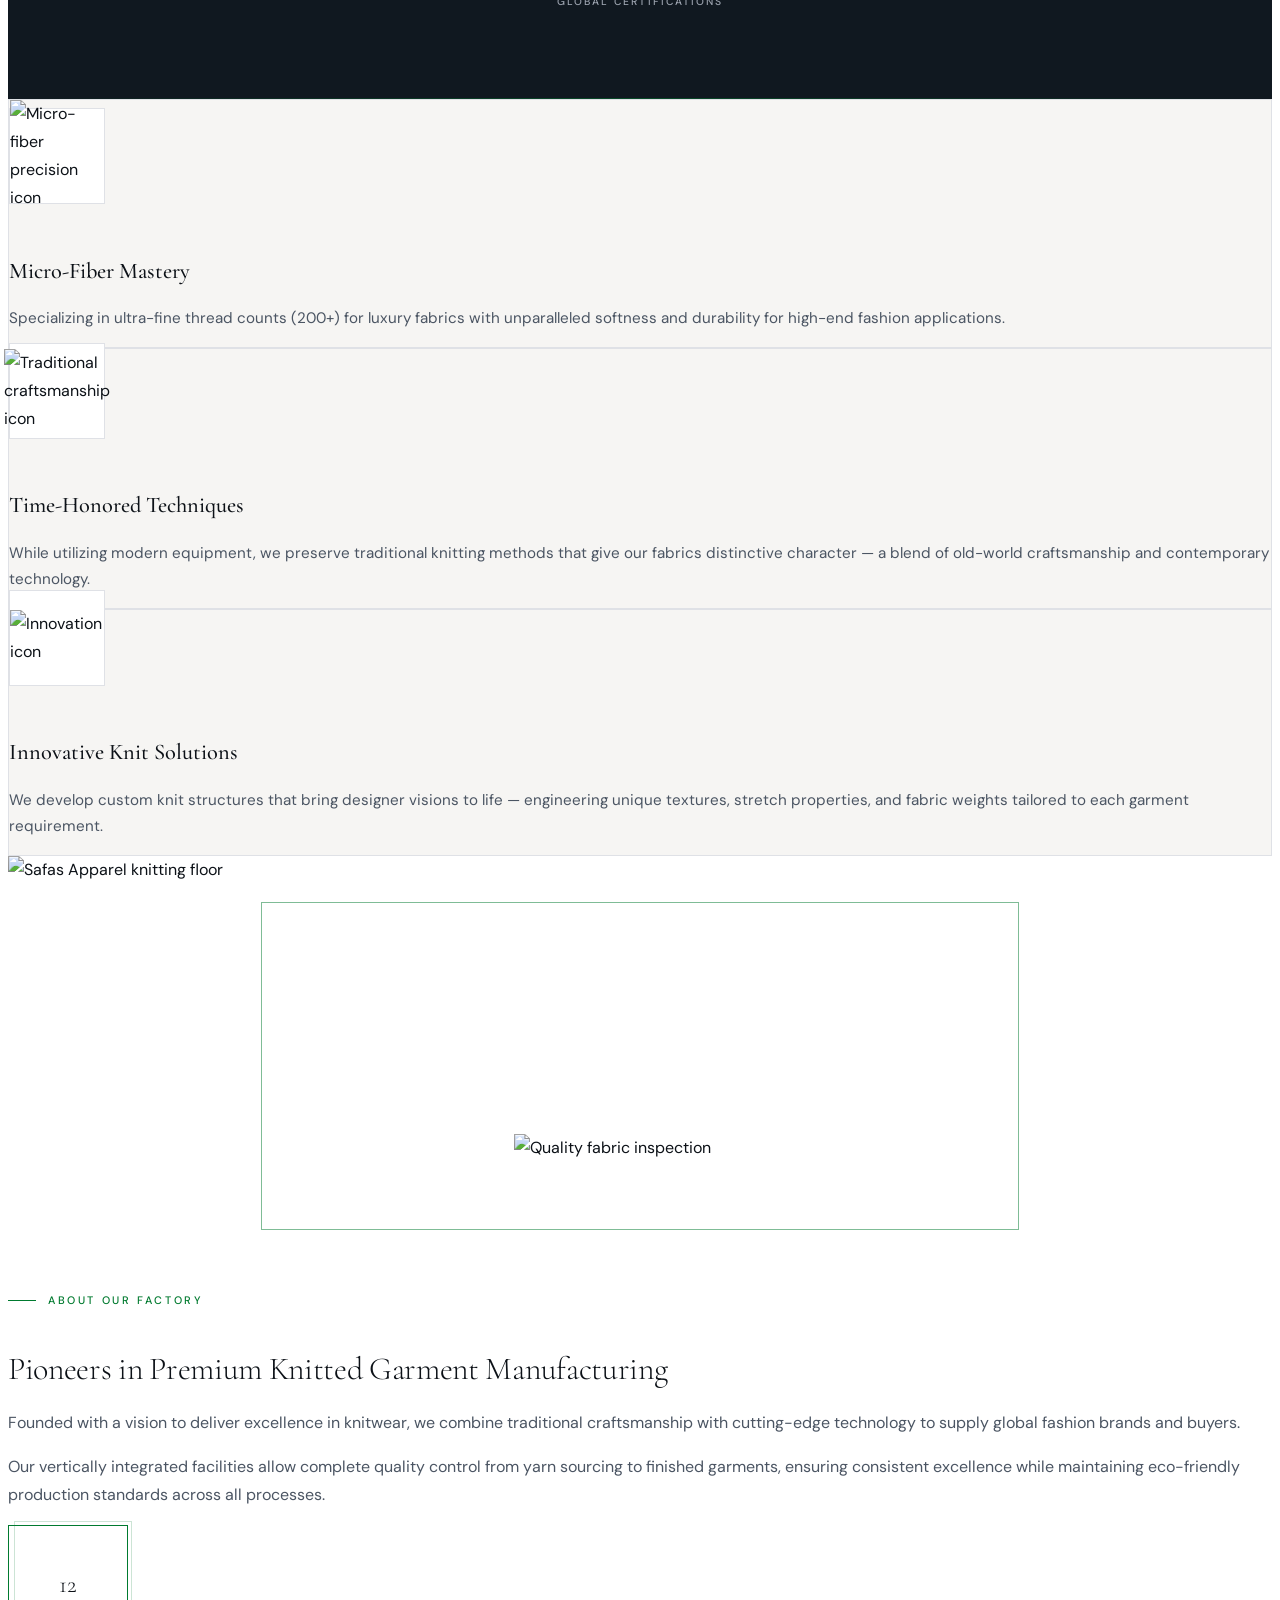
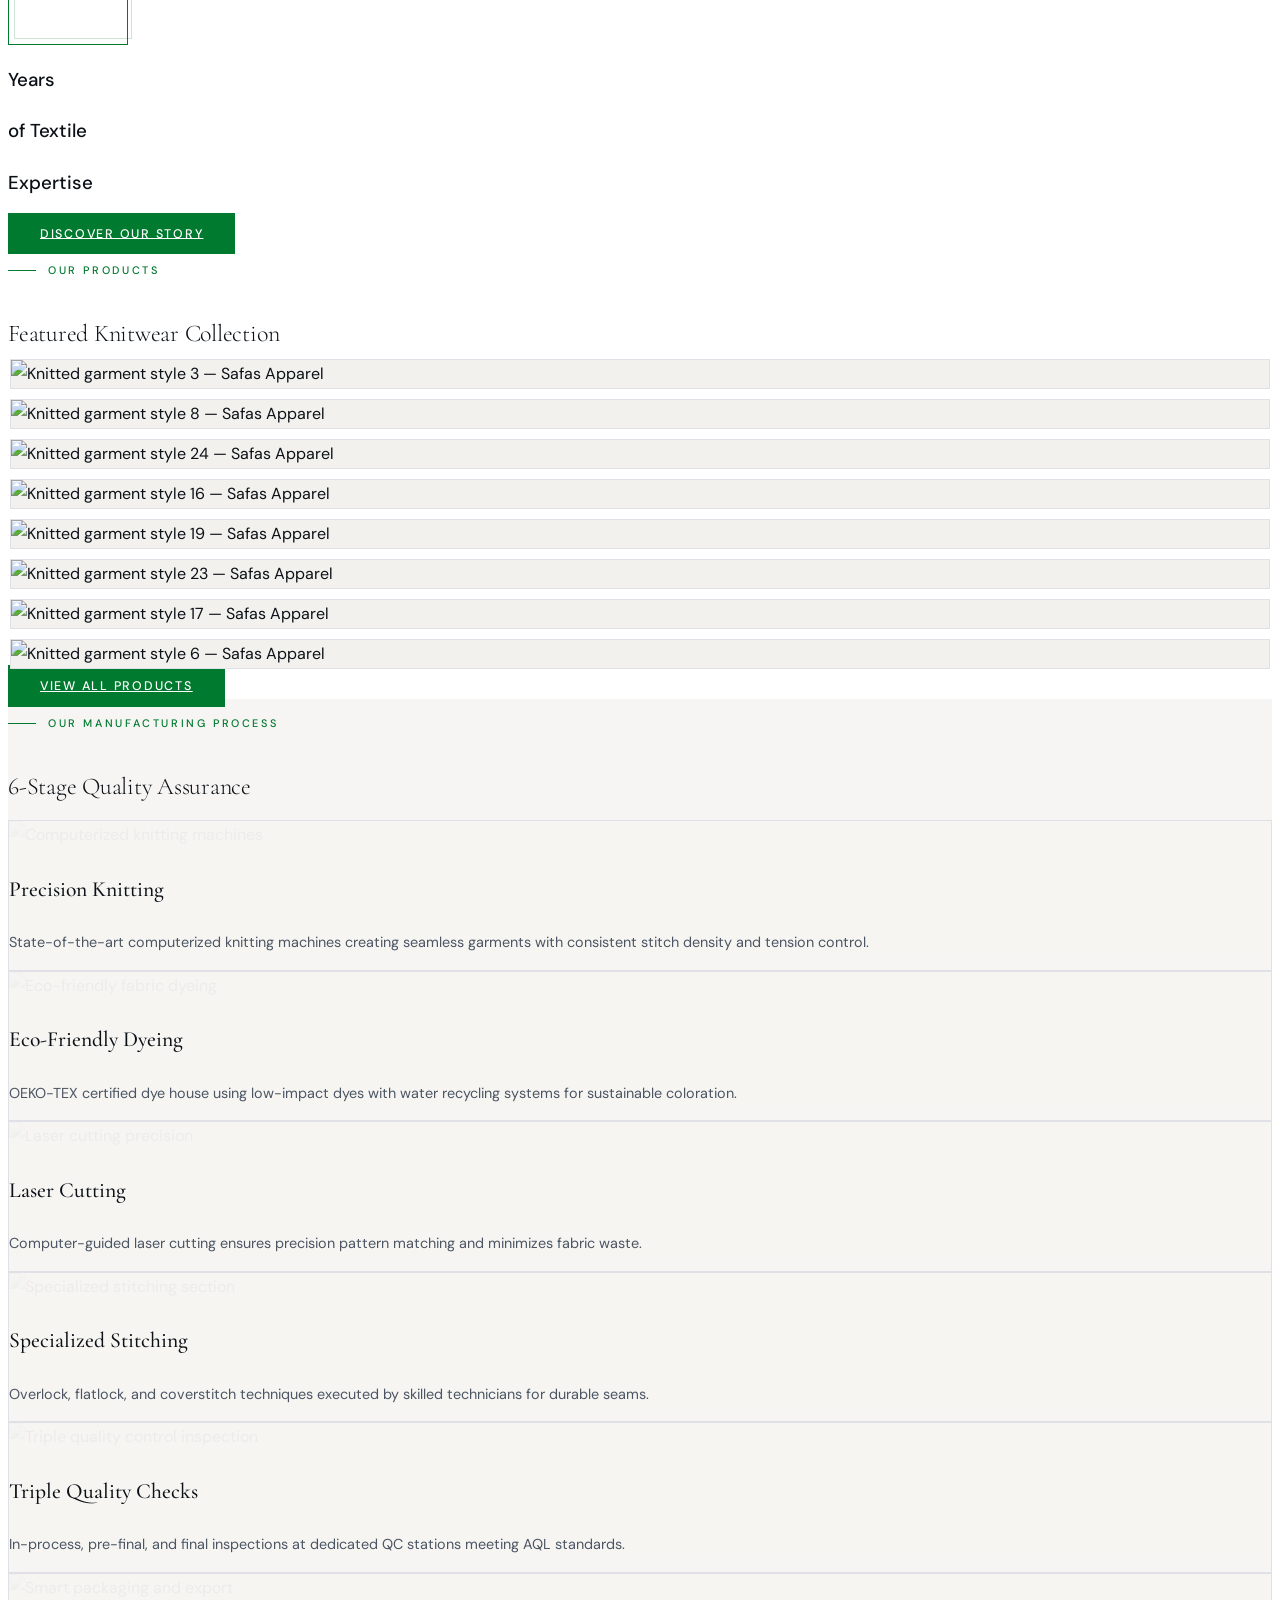
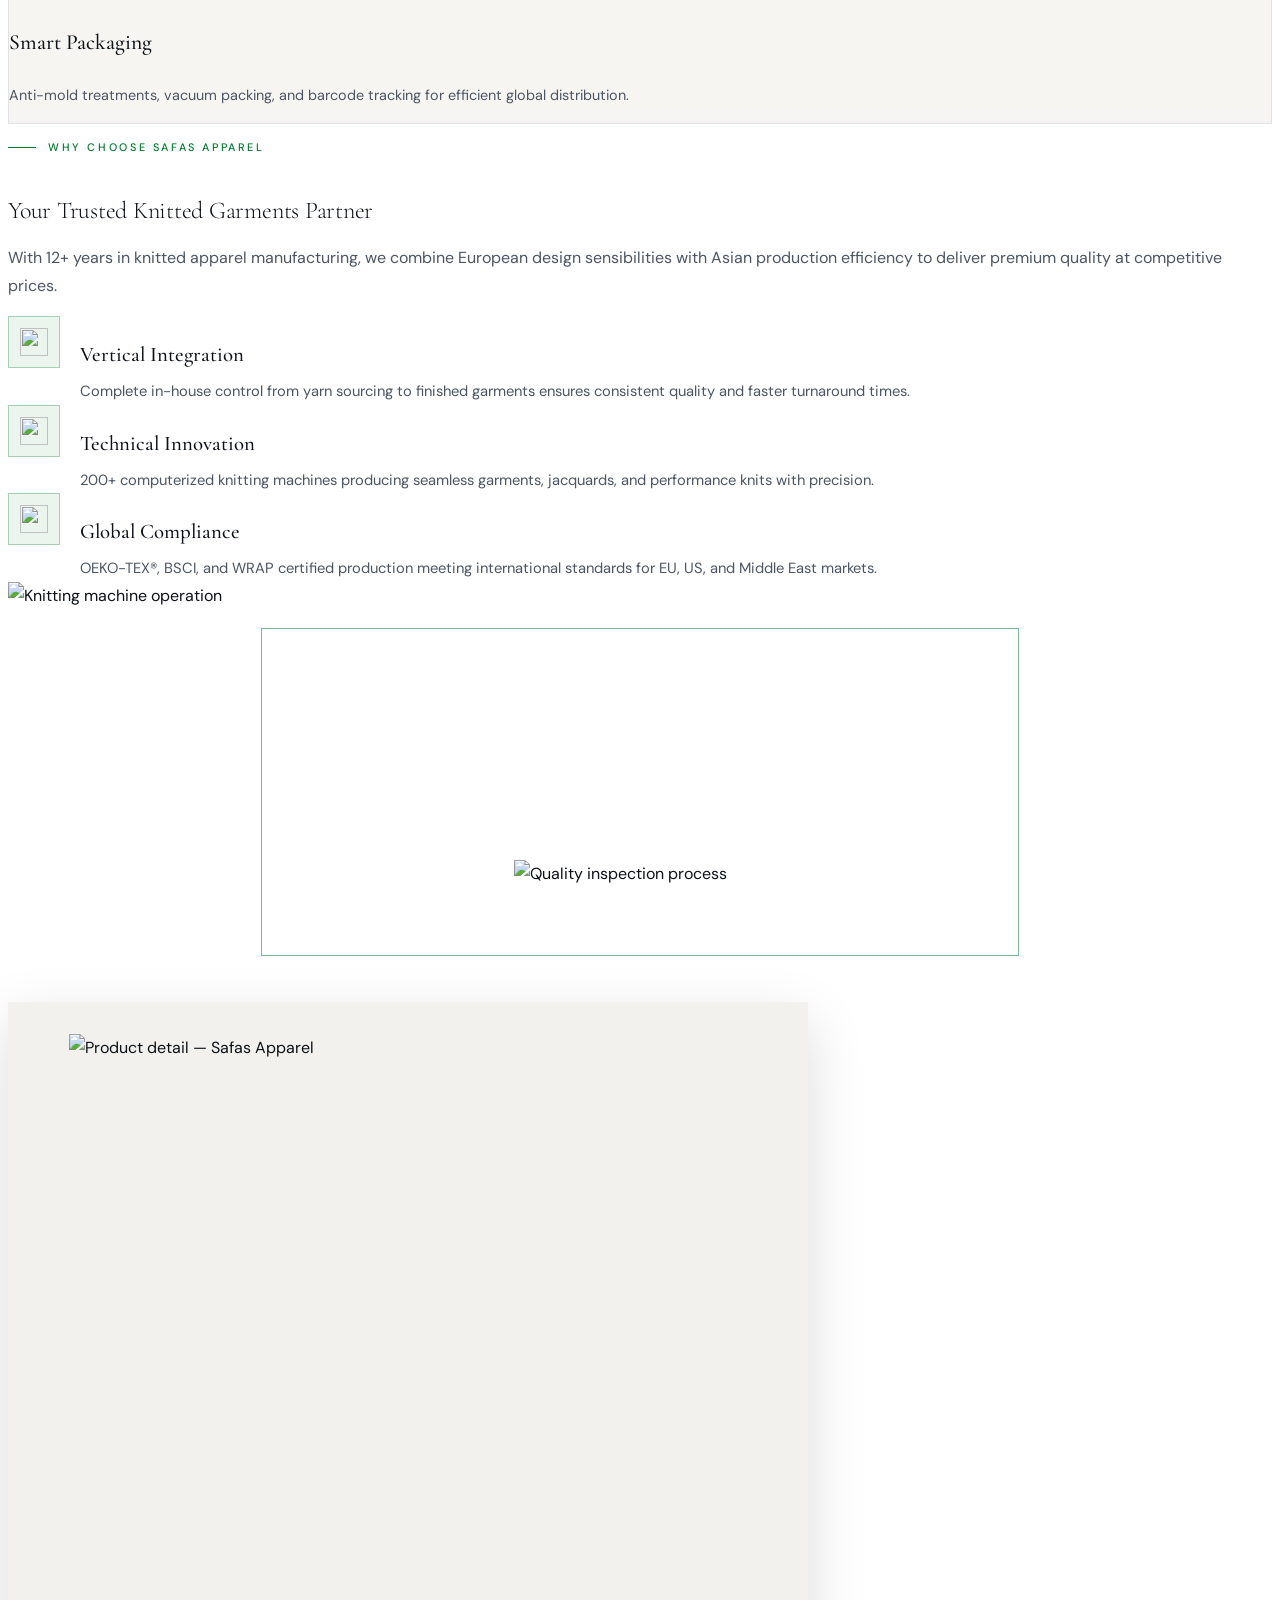
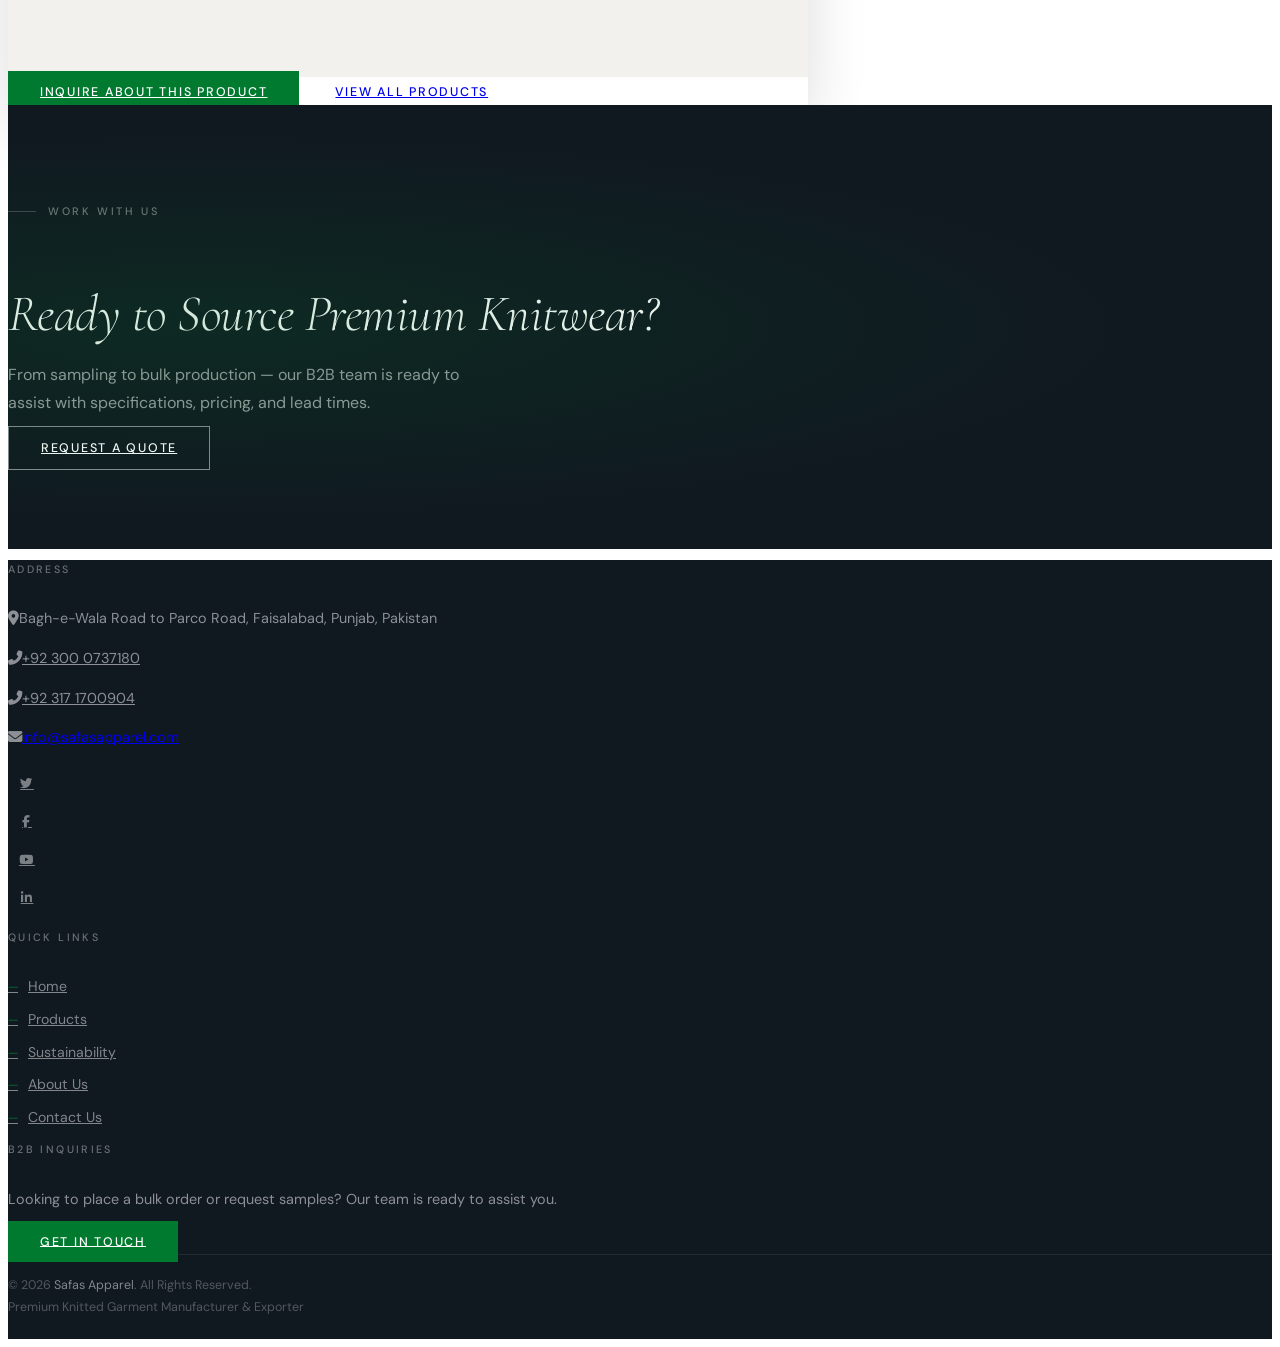
==== commit 88957ca0: "add/seo breadcrum on pages" ====
--- a/index.html
+++ b/index.html
@@ -588,14 +588,7 @@
             "@type": "WebSite",
             "name": "Safas Apparel",
             "url": "https://safasapparel.com",
-            "potentialAction": {
-            "@type": "SearchAction",
-            "target": {
-                "@type": "EntryPoint",
-                "urlTemplate": "https://safasapparel.com/products.html?q={search_term_string}"
-            },
-            "query-input": "required name=search_term_string"
-            }
+            "description": "Premium knitted garments manufacturer and exporter from Faisalabad, Pakistan."
         },
         {
             "@context": "https://schema.org",
@@ -640,38 +633,27 @@
         },
         {
             "@context": "https://schema.org",
-            "@type": "ItemList",
-            "name": "Site Navigation",
-            "itemListElement": [
-            {
-                "@type": "SiteNavigationElement",
-                "position": 1,
-                "name": "Products",
-                "description": "Browse our premium knitted garment collection including T-shirts, polos, hoodies and more.",
-                "url": "https://safasapparel.com/products.html"
+            "@type": "WebPage",
+            "name": "SAFAS APPAREL | Premium Knitted Garment Manufacturer & Exporter",
+            "description": "Safas Apparel — Premium knitted garments manufacturer and exporter from Faisalabad, Pakistan. OEKO-TEX, BSCI & WRAP certified. Supplying EU, US & Middle East markets with 12+ years of expertise.",
+            "url": "https://safasapparel.com/",
+            "dateModified": "2026-04-28",
+            "isPartOf": {
+                "@type": "WebSite",
+                "name": "Safas Apparel",
+                "url": "https://safasapparel.com"
             },
-            {
-                "@type": "SiteNavigationElement",
-                "position": 2,
-                "name": "Sustainability",
-                "description": "Our eco-friendly manufacturing commitments, OEKO-TEX certification and sustainable practices.",
-                "url": "https://safasapparel.com/sustainability.html"
-            },
-            {
-                "@type": "SiteNavigationElement",
-                "position": 3,
-                "name": "About Us",
-                "description": "12+ years of premium knitwear manufacturing expertise from Faisalabad, Pakistan.",
-                "url": "https://safasapparel.com/about.html"
-            },
-            {
-                "@type": "SiteNavigationElement",
-                "position": 4,
-                "name": "Contact Us",
-                "description": "Get in touch to request samples, pricing, or a bulk order quote.",
-                "url": "https://safasapparel.com/contact.html"
+            "breadcrumb": {
+                "@type": "BreadcrumbList",
+                "itemListElement": [
+                    {
+                        "@type": "ListItem",
+                        "position": 1,
+                        "name": "Home",
+                        "item": "https://safasapparel.com/"
+                    }
+                ]
             }
-            ]
         }
     ]
     </script>
